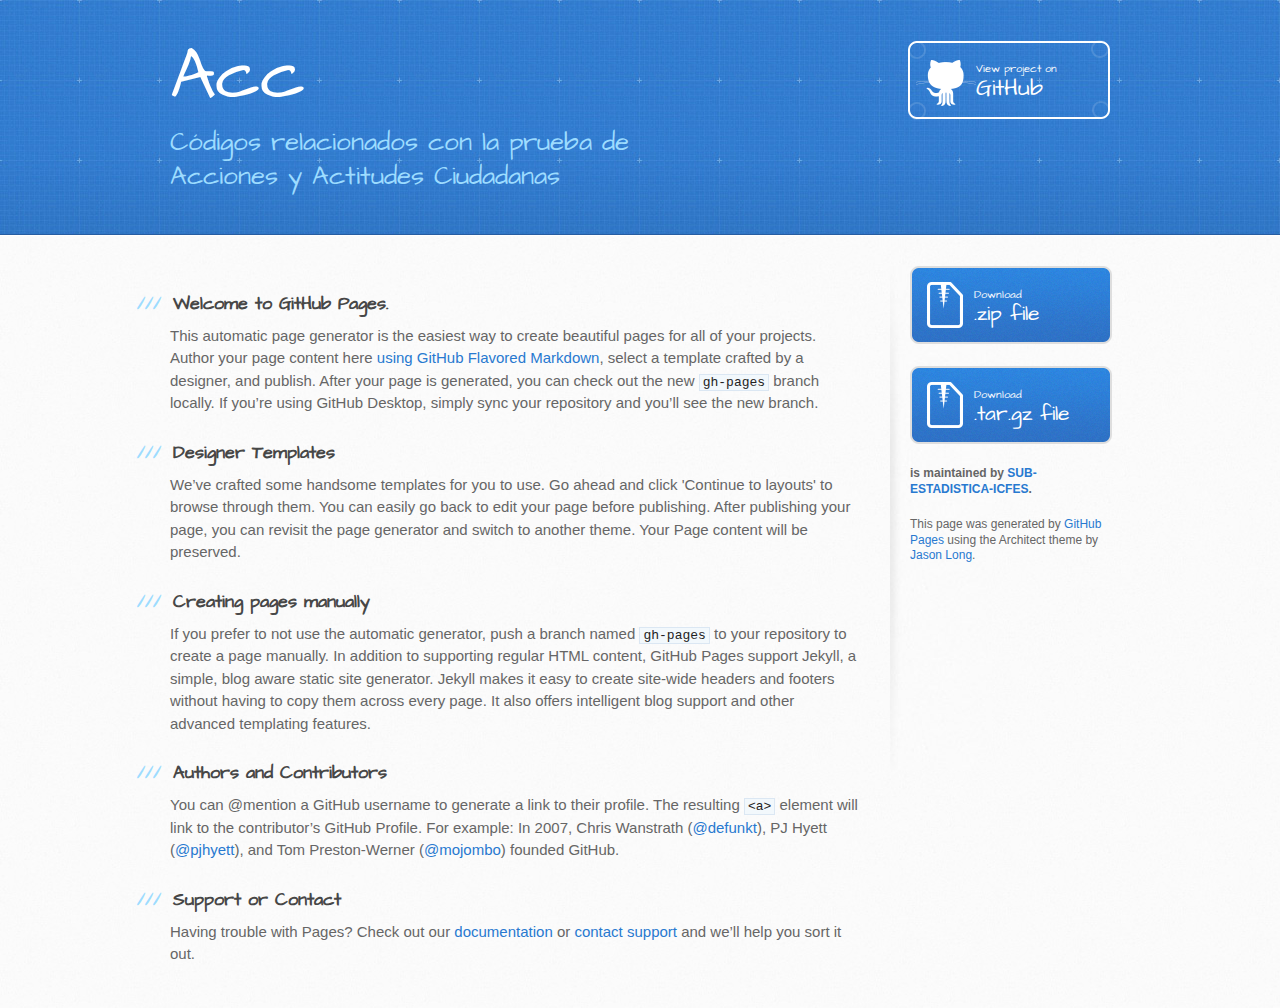
==== index.html @ d06fd6d0 "Create gh-pages branch via GitHub" ====
<!DOCTYPE html>
<html>
  <head>
    <meta charset='utf-8'>
    <meta http-equiv="X-UA-Compatible" content="chrome=1">
    <meta name="viewport" content="width=device-width, initial-scale=1, maximum-scale=1">
    <link href='https://fonts.googleapis.com/css?family=Architects+Daughter' rel='stylesheet' type='text/css'>
    <link rel="stylesheet" type="text/css" href="stylesheets/stylesheet.css" media="screen">
    <link rel="stylesheet" type="text/css" href="stylesheets/github-light.css" media="screen">
    <link rel="stylesheet" type="text/css" href="stylesheets/print.css" media="print">

    <!--[if lt IE 9]>
    <script src="//html5shiv.googlecode.com/svn/trunk/html5.js"></script>
    <![endif]-->

    <title>Acc by SUB-ESTADISTICA-ICFES</title>
  </head>

  <body>
    <header>
      <div class="inner">
        <h1>Acc</h1>
        <h2>Códigos relacionados con la prueba de Acciones y Actitudes Ciudadanas</h2>
        <a href="https://github.com/SUB-ESTADISTICA-ICFES/ACC" class="button"><small>View project on</small> GitHub</a>
      </div>
    </header>

    <div id="content-wrapper">
      <div class="inner clearfix">
        <section id="main-content">
          <h3>
<a id="welcome-to-github-pages" class="anchor" href="#welcome-to-github-pages" aria-hidden="true"><span aria-hidden="true" class="octicon octicon-link"></span></a>Welcome to GitHub Pages.</h3>

<p>This automatic page generator is the easiest way to create beautiful pages for all of your projects. Author your page content here <a href="https://guides.github.com/features/mastering-markdown/">using GitHub Flavored Markdown</a>, select a template crafted by a designer, and publish. After your page is generated, you can check out the new <code>gh-pages</code> branch locally. If you’re using GitHub Desktop, simply sync your repository and you’ll see the new branch.</p>

<h3>
<a id="designer-templates" class="anchor" href="#designer-templates" aria-hidden="true"><span aria-hidden="true" class="octicon octicon-link"></span></a>Designer Templates</h3>

<p>We’ve crafted some handsome templates for you to use. Go ahead and click 'Continue to layouts' to browse through them. You can easily go back to edit your page before publishing. After publishing your page, you can revisit the page generator and switch to another theme. Your Page content will be preserved.</p>

<h3>
<a id="creating-pages-manually" class="anchor" href="#creating-pages-manually" aria-hidden="true"><span aria-hidden="true" class="octicon octicon-link"></span></a>Creating pages manually</h3>

<p>If you prefer to not use the automatic generator, push a branch named <code>gh-pages</code> to your repository to create a page manually. In addition to supporting regular HTML content, GitHub Pages support Jekyll, a simple, blog aware static site generator. Jekyll makes it easy to create site-wide headers and footers without having to copy them across every page. It also offers intelligent blog support and other advanced templating features.</p>

<h3>
<a id="authors-and-contributors" class="anchor" href="#authors-and-contributors" aria-hidden="true"><span aria-hidden="true" class="octicon octicon-link"></span></a>Authors and Contributors</h3>

<p>You can @mention a GitHub username to generate a link to their profile. The resulting <code>&lt;a&gt;</code> element will link to the contributor’s GitHub Profile. For example: In 2007, Chris Wanstrath (<a href="https://github.com/defunkt" class="user-mention">@defunkt</a>), PJ Hyett (<a href="https://github.com/pjhyett" class="user-mention">@pjhyett</a>), and Tom Preston-Werner (<a href="https://github.com/mojombo" class="user-mention">@mojombo</a>) founded GitHub.</p>

<h3>
<a id="support-or-contact" class="anchor" href="#support-or-contact" aria-hidden="true"><span aria-hidden="true" class="octicon octicon-link"></span></a>Support or Contact</h3>

<p>Having trouble with Pages? Check out our <a href="https://help.github.com/pages">documentation</a> or <a href="https://github.com/contact">contact support</a> and we’ll help you sort it out.</p>
        </section>

        <aside id="sidebar">
          <a href="https://github.com/SUB-ESTADISTICA-ICFES/ACC/zipball/master" class="button">
            <small>Download</small>
            .zip file
          </a>
          <a href="https://github.com/SUB-ESTADISTICA-ICFES/ACC/tarball/master" class="button">
            <small>Download</small>
            .tar.gz file
          </a>

          <p class="repo-owner"><a href="https://github.com/SUB-ESTADISTICA-ICFES/ACC"></a> is maintained by <a href="https://github.com/SUB-ESTADISTICA-ICFES">SUB-ESTADISTICA-ICFES</a>.</p>

          <p>This page was generated by <a href="https://pages.github.com">GitHub Pages</a> using the Architect theme by <a href="https://twitter.com/jasonlong">Jason Long</a>.</p>
        </aside>
      </div>
    </div>

  
  </body>
</html>
---- stylesheets/stylesheet.css ----
/*! normalize.css v3.0.2 | MIT License | git.io/normalize */

/**
 * 1. Set default font family to sans-serif.
 * 2. Prevent iOS text size adjust after orientation change, without disabling
 *    user zoom.
 */

html {
  font-family: sans-serif; /* 1 */
  -webkit-text-size-adjust: 100%; /* 2 */
  -ms-text-size-adjust: 100%; /* 2 */
}

/**
 * Remove default margin.
 */

body {
  margin: 0;
}

/* HTML5 display definitions
   ========================================================================== */

/**
 * Correct `block` display not defined for any HTML5 element in IE 8/9.
 * Correct `block` display not defined for `details` or `summary` in IE 10/11
 * and Firefox.
 * Correct `block` display not defined for `main` in IE 11.
 */

article,
aside,
details,
figcaption,
figure,
footer,
header,
hgroup,
main,
menu,
nav,
section,
summary {
  display: block;
}

/**
 * 1. Correct `inline-block` display not defined in IE 8/9.
 * 2. Normalize vertical alignment of `progress` in Chrome, Firefox, and Opera.
 */

audio,
canvas,
progress,
video {
  display: inline-block; /* 1 */
  vertical-align: baseline; /* 2 */
}

/**
 * Prevent modern browsers from displaying `audio` without controls.
 * Remove excess height in iOS 5 devices.
 */

audio:not([controls]) {
  display: none;
  height: 0;
}

/**
 * Address `[hidden]` styling not present in IE 8/9/10.
 * Hide the `template` element in IE 8/9/11, Safari, and Firefox < 22.
 */

[hidden],
template {
  display: none;
}

/* Links
   ========================================================================== */

/**
 * Remove the gray background color from active links in IE 10.
 */

a {
  background-color: transparent;
}

/**
 * Improve readability when focused and also mouse hovered in all browsers.
 */

a:active,
a:hover {
  outline: 0;
}

/* Text-level semantics
   ========================================================================== */

/**
 * Address styling not present in IE 8/9/10/11, Safari, and Chrome.
 */

abbr[title] {
  border-bottom: 1px dotted;
}

/**
 * Address style set to `bolder` in Firefox 4+, Safari, and Chrome.
 */

b,
strong {
  font-weight: bold;
}

/**
 * Address styling not present in Safari and Chrome.
 */

dfn {
  font-style: italic;
}

/**
 * Address variable `h1` font-size and margin within `section` and `article`
 * contexts in Firefox 4+, Safari, and Chrome.
 */

h1 {
  margin: 0.67em 0;
  font-size: 2em;
}

/**
 * Address styling not present in IE 8/9.
 */

mark {
  color: #000;
  background: #ff0;
}

/**
 * Address inconsistent and variable font size in all browsers.
 */

small {
  font-size: 80%;
}

/**
 * Prevent `sub` and `sup` affecting `line-height` in all browsers.
 */

sub,
sup {
  position: relative;
  font-size: 75%;
  line-height: 0;
  vertical-align: baseline;
}

sup {
  top: -0.5em;
}

sub {
  bottom: -0.25em;
}

/* Embedded content
   ========================================================================== */

/**
 * Remove border when inside `a` element in IE 8/9/10.
 */

img {
  border: 0;
}

/**
 * Correct overflow not hidden in IE 9/10/11.
 */

svg:not(:root) {
  overflow: hidden;
}

/* Grouping content
   ========================================================================== */

/**
 * Address margin not present in IE 8/9 and Safari.
 */

figure {
  margin: 1em 40px;
}

/**
 * Address differences between Firefox and other browsers.
 */

hr {
  height: 0;
  -moz-box-sizing: content-box;
  box-sizing: content-box;
}

/**
 * Contain overflow in all browsers.
 */

pre {
  overflow: auto;
}

/**
 * Address odd `em`-unit font size rendering in all browsers.
 */

code,
kbd,
pre,
samp {
  font-family: monospace, monospace;
  font-size: 1em;
}

/* Forms
   ========================================================================== */

/**
 * Known limitation: by default, Chrome and Safari on OS X allow very limited
 * styling of `select`, unless a `border` property is set.
 */

/**
 * 1. Correct color not being inherited.
 *    Known issue: affects color of disabled elements.
 * 2. Correct font properties not being inherited.
 * 3. Address margins set differently in Firefox 4+, Safari, and Chrome.
 */

button,
input,
optgroup,
select,
textarea {
  margin: 0; /* 3 */
  font: inherit; /* 2 */
  color: inherit; /* 1 */
}

/**
 * Address `overflow` set to `hidden` in IE 8/9/10/11.
 */

button {
  overflow: visible;
}

/**
 * Address inconsistent `text-transform` inheritance for `button` and `select`.
 * All other form control elements do not inherit `text-transform` values.
 * Correct `button` style inheritance in Firefox, IE 8/9/10/11, and Opera.
 * Correct `select` style inheritance in Firefox.
 */

button,
select {
  text-transform: none;
}

/**
 * 1. Avoid the WebKit bug in Android 4.0.* where (2) destroys native `audio`
 *    and `video` controls.
 * 2. Correct inability to style clickable `input` types in iOS.
 * 3. Improve usability and consistency of cursor style between image-type
 *    `input` and others.
 */

button,
html input[type="button"], /* 1 */
input[type="reset"],
input[type="submit"] {
  -webkit-appearance: button; /* 2 */
  cursor: pointer; /* 3 */
}

/**
 * Re-set default cursor for disabled elements.
 */

button[disabled],
html input[disabled] {
  cursor: default;
}

/**
 * Remove inner padding and border in Firefox 4+.
 */

button::-moz-focus-inner,
input::-moz-focus-inner {
  padding: 0;
  border: 0;
}

/**
 * Address Firefox 4+ setting `line-height` on `input` using `!important` in
 * the UA stylesheet.
 */

input {
  line-height: normal;
}

/**
 * It's recommended that you don't attempt to style these elements.
 * Firefox's implementation doesn't respect box-sizing, padding, or width.
 *
 * 1. Address box sizing set to `content-box` in IE 8/9/10.
 * 2. Remove excess padding in IE 8/9/10.
 */

input[type="checkbox"],
input[type="radio"] {
  box-sizing: border-box; /* 1 */
  padding: 0; /* 2 */
}

/**
 * Fix the cursor style for Chrome's increment/decrement buttons. For certain
 * `font-size` values of the `input`, it causes the cursor style of the
 * decrement button to change from `default` to `text`.
 */

input[type="number"]::-webkit-inner-spin-button,
input[type="number"]::-webkit-outer-spin-button {
  height: auto;
}

/**
 * 1. Address `appearance` set to `searchfield` in Safari and Chrome.
 * 2. Address `box-sizing` set to `border-box` in Safari and Chrome
 *    (include `-moz` to future-proof).
 */

input[type="search"] {
  -webkit-box-sizing: content-box; /* 2 */
  -moz-box-sizing: content-box;
  box-sizing: content-box;
  -webkit-appearance: textfield; /* 1 */
}

/**
 * Remove inner padding and search cancel button in Safari and Chrome on OS X.
 * Safari (but not Chrome) clips the cancel button when the search input has
 * padding (and `textfield` appearance).
 */

input[type="search"]::-webkit-search-cancel-button,
input[type="search"]::-webkit-search-decoration {
  -webkit-appearance: none;
}

/**
 * Define consistent border, margin, and padding.
 */

fieldset {
  padding: 0.35em 0.625em 0.75em;
  margin: 0 2px;
  border: 1px solid #c0c0c0;
}

/**
 * 1. Correct `color` not being inherited in IE 8/9/10/11.
 * 2. Remove padding so people aren't caught out if they zero out fieldsets.
 */

legend {
  padding: 0; /* 2 */
  border: 0; /* 1 */
}

/**
 * Remove default vertical scrollbar in IE 8/9/10/11.
 */

textarea {
  overflow: auto;
}

/**
 * Don't inherit the `font-weight` (applied by a rule above).
 * NOTE: the default cannot safely be changed in Chrome and Safari on OS X.
 */

optgroup {
  font-weight: bold;
}

/* Tables
   ========================================================================== */

/**
 * Remove most spacing between table cells.
 */

table {
  border-spacing: 0;
  border-collapse: collapse;
}

td,
th {
  padding: 0;
}

/* LAYOUT STYLES */
body {
  font-family: 'Helvetica Neue', Helvetica, Arial, serif;
  font-size: 15px;
  font-weight: 400;
  line-height: 1.5;
  color: #666;
  background: #fafafa url(../images/body-bg.jpg) 0 0 repeat;
}

p {
  margin-top: 0;
}

a {
  color: #2879d0;
}
a:hover {
  color: #2268b2;
}

header {
  padding-top: 40px;
  padding-bottom: 40px;
  font-family: 'Architects Daughter', 'Helvetica Neue', Helvetica, Arial, serif;
  background: #2e7bcf url(../images/header-bg.jpg) 0 0 repeat-x;
  border-bottom: solid 1px #275da1;
}

header h1 {
  width: 540px;
  margin-top: 0;
  margin-bottom: 0.2em;
  font-size: 72px;
  font-weight: normal;
  line-height: 1;
  color: #fff;
  letter-spacing: -1px;
}

header h2 {
  width: 540px;
  margin-top: 0;
  margin-bottom: 0;
  font-size: 26px;
  font-weight: normal;
  line-height: 1.3;
  color: #9ddcff;
  letter-spacing: 0;
}

.inner {
  position: relative;
  width: 940px;
  margin: 0 auto;
}

#content-wrapper {
  padding-top: 30px;
  border-top: solid 1px #fff;
}

#main-content {
  float: left;
  width: 690px;
}

#main-content img {
  max-width: 100%;
}

aside#sidebar {
  float: right;
  width: 200px;
  min-height: 504px;
  padding-left: 20px;
  font-size: 12px;
  line-height: 1.3;
  background: transparent url(../images/sidebar-bg.jpg) 0 0 no-repeat;
}

aside#sidebar p.repo-owner,
aside#sidebar p.repo-owner a {
  font-weight: bold;
}

#downloads {
  margin-bottom: 40px;
}

a.button {
  width: 134px;
  height: 58px;
  padding-top: 22px;
  padding-left: 68px;
  font-family: 'Architects Daughter', 'Helvetica Neue', Helvetica, Arial, serif;
  font-size: 23px;
  line-height: 1.2;
  color: #fff;
}
a.button small {
  display: block;
  font-size: 11px;
}
header a.button {
  position: absolute;
  top: 0;
  right: 0;
  background: transparent url(../images/github-button.png) 0 0 no-repeat;
}
aside a.button {
  display: block;
  width: 138px;
  padding-left: 64px;
  margin-bottom: 20px;
  font-size: 21px;
  background: transparent url(../images/download-button.png) 0 0 no-repeat;
}

code, pre {
  margin-bottom: 30px;
  font-family: Monaco, "Bitstream Vera Sans Mono", "Lucida Console", Terminal, monospace;
  font-size: 13px;
  color: #222;
}

code {
  padding: 0 3px;
  background-color: #f2f8fc;
  border: solid 1px #dbe7f3;
}

pre {
  padding: 20px;
  overflow: auto;
  text-shadow: none;
  background: #fff;
  border: solid 1px #f2f2f2;
}
pre code {
  padding: 0;
  color: #2879d0;
  background-color: #fff;
  border: none;
}

ul, ol, dl {
  margin-bottom: 20px;
}


/* COMMON STYLES */

hr {
  height: 0;
  margin-top: 1em;
  margin-bottom: 1em;
  border: 0;
  border-top: solid 1px #ddd;
}

table {
  width: 100%;
  border: 1px solid #ebebeb;
}

th {
  font-weight: 500;
}

td {
  font-weight: 300;
  text-align: center;
  border: 1px solid #ebebeb;
}

form {
  padding: 20px;
  background: #f2f2f2;

}


/* GENERAL ELEMENT TYPE STYLES */

#main-content h1 {
  margin-top: 0;
  margin-bottom: 0;
  font-family: 'Architects Daughter', 'Helvetica Neue', Helvetica, Arial, serif;
  font-size: 2.8em;
  font-weight: normal;
  color: #474747;
  text-indent: 6px;
  letter-spacing: -1px;
}

#main-content h1:before {
  padding-right: 0.3em;
  margin-left: -0.9em;
  color: #9ddcff;
  content: "/";
}

#main-content h2 {
  margin-bottom: 8px;
  font-family: 'Architects Daughter', 'Helvetica Neue', Helvetica, Arial, serif;
  font-size: 22px;
  font-weight: bold;
  color: #474747;
  text-indent: 4px;
}
#main-content h2:before {
  padding-right: 0.3em;
  margin-left: -1.5em;
  content: "//";
  color: #9ddcff;
}

#main-content h3 {
  margin-top: 24px;
  margin-bottom: 8px;
  font-family: 'Architects Daughter', 'Helvetica Neue', Helvetica, Arial, serif;
  font-size: 18px;
  font-weight: bold;
  color: #474747;
  text-indent: 3px;
}

#main-content h3:before {
  padding-right: 0.3em;
  margin-left: -2em;
  content: "///";
  color: #9ddcff;
}

#main-content h4 {
  margin-bottom: 8px;
  font-family: 'Architects Daughter', 'Helvetica Neue', Helvetica, Arial, serif;
  font-size: 15px;
  font-weight: bold;
  color: #474747;
  text-indent: 3px;
}

h4:before {
  padding-right: 0.3em;
  margin-left: -2.8em;
  content: "////";
  color: #9ddcff;
}

#main-content h5 {
  margin-bottom: 8px;
  font-family: 'Architects Daughter', 'Helvetica Neue', Helvetica, Arial, serif;
  font-size: 14px;
  color: #474747;
  text-indent: 3px;
}
h5:before {
  padding-right: 0.3em;
  margin-left: -3.2em;
  content: "/////";
  color: #9ddcff;
}

#main-content h6 {
  margin-bottom: 8px;
  font-family: 'Architects Daughter', 'Helvetica Neue', Helvetica, Arial, serif;
  font-size: .8em;
  color: #474747;
  text-indent: 3px;
}
h6:before {
  padding-right: 0.3em;
  margin-left: -3.7em;
  content: "//////";
  color: #9ddcff;
}

p {
  margin-bottom: 20px;
}

a {
  text-decoration: none;
}

p a {
  font-weight: 400;
}

blockquote {
  padding: 0 0 0 30px;
  margin-bottom: 20px;
  font-size: 1.6em;
  border-left: 10px solid #e9e9e9;
}

ul {
  list-style-position: inside;
  list-style: disc;
  padding-left: 20px;
}

ol {
  list-style-position: inside;
  list-style: decimal;
  padding-left: 3px;
}

dl dd {
  font-style: italic;
  font-weight: 100;
}

footer {
  padding-top: 20px;
  padding-bottom: 30px;
  margin-top: 40px;
  font-size: 13px;
  color: #aaa;
  background: transparent url('../images/hr.png') 0 0 no-repeat;
}

footer a {
  color: #666;
}
footer a:hover {
  color: #444;
}

/* MISC */
.clearfix:after {
  display: block;
  height: 0;
  clear: both;
  visibility: hidden;
  content: '.';
}

.clearfix {display: inline-block;}
* html .clearfix {height: 1%;}
.clearfix {display: block;}

/* #Media Queries
================================================== */

/* Smaller than standard 960 (devices and browsers) */
@media only screen and (max-width: 959px) { }

/* Tablet Portrait size to standard 960 (devices and browsers) */
@media only screen and (min-width: 768px) and (max-width: 959px) {
  .inner {
    width: 740px;
  }
  header h1, header h2 {
    width: 340px;
  }
  header h1 {
    font-size: 60px;
  }
  header h2 {
    font-size: 30px;
  }
  #main-content {
    width: 490px;
  }
  #main-content h1:before,
  #main-content h2:before,
  #main-content h3:before,
  #main-content h4:before,
  #main-content h5:before,
  #main-content h6:before {
    padding-right: 0;
    margin-left: 0;
    content: none;
  }
}

/* All Mobile Sizes (devices and browser) */
@media only screen and (max-width: 767px) {
  .inner {
    width: 93%;
  }
  header {
    padding: 20px 0;
  }
  header .inner {
    position: relative;
  }
  header h1, header h2 {
    width: 100%;
  }
  header h1 {
    font-size: 48px;
  }
  header h2 {
    font-size: 24px;
  }
  header a.button {
    position: relative;
    display: inline-block;
    width: auto;
    height: auto;
    padding: 5px 10px;
    margin-top: 15px;
    font-size: 13px;
    line-height: 1;
    color: #2879d0;
    text-align: center;
    background-color: #9ddcff;
    background-image: none;
    border-radius: 5px;
    -moz-border-radius: 5px;
    -webkit-border-radius: 5px;
  }
  header a.button small {
    display: inline;
    font-size: 13px;
  }
  #main-content,
  aside#sidebar {
    float: none;
    width: 100% ! important;
  }
  aside#sidebar {
    min-height: 0;
    padding: 20px 0;
    margin-top: 20px;
    background-image: none;
    border-top: solid 1px #ddd;
  }
  aside#sidebar a.button {
    display: none;
  }
  #main-content h1:before,
  #main-content h2:before,
  #main-content h3:before,
  #main-content h4:before,
  #main-content h5:before,
  #main-content h6:before {
    padding-right: 0;
    margin-left: 0;
    content: none;
  }
}

/* Mobile Landscape Size to Tablet Portrait (devices and browsers) */
@media only screen and (min-width: 480px) and (max-width: 767px) { }

/* Mobile Portrait Size to Mobile Landscape Size (devices and browsers) */
@media only screen and (max-width: 479px) { }
---- stylesheets/github-light.css ----
/*
The MIT License (MIT)

Copyright (c) 2016 GitHub, Inc.

Permission is hereby granted, free of charge, to any person obtaining a copy
of this software and associated documentation files (the "Software"), to deal
in the Software without restriction, including without limitation the rights
to use, copy, modify, merge, publish, distribute, sublicense, and/or sell
copies of the Software, and to permit persons to whom the Software is
furnished to do so, subject to the following conditions:

The above copyright notice and this permission notice shall be included in all
copies or substantial portions of the Software.

THE SOFTWARE IS PROVIDED "AS IS", WITHOUT WARRANTY OF ANY KIND, EXPRESS OR
IMPLIED, INCLUDING BUT NOT LIMITED TO THE WARRANTIES OF MERCHANTABILITY,
FITNESS FOR A PARTICULAR PURPOSE AND NONINFRINGEMENT. IN NO EVENT SHALL THE
AUTHORS OR COPYRIGHT HOLDERS BE LIABLE FOR ANY CLAIM, DAMAGES OR OTHER
LIABILITY, WHETHER IN AN ACTION OF CONTRACT, TORT OR OTHERWISE, ARISING FROM,
OUT OF OR IN CONNECTION WITH THE SOFTWARE OR THE USE OR OTHER DEALINGS IN THE
SOFTWARE.

*/

.pl-c /* comment */ {
  color: #969896;
}

.pl-c1 /* constant, variable.other.constant, support, meta.property-name, support.constant, support.variable, meta.module-reference, markup.raw, meta.diff.header */,
.pl-s .pl-v /* string variable */ {
  color: #0086b3;
}

.pl-e /* entity */,
.pl-en /* entity.name */ {
  color: #795da3;
}

.pl-smi /* variable.parameter.function, storage.modifier.package, storage.modifier.import, storage.type.java, variable.other */,
.pl-s .pl-s1 /* string source */ {
  color: #333;
}

.pl-ent /* entity.name.tag */ {
  color: #63a35c;
}

.pl-k /* keyword, storage, storage.type */ {
  color: #a71d5d;
}

.pl-s /* string */,
.pl-pds /* punctuation.definition.string, string.regexp.character-class */,
.pl-s .pl-pse .pl-s1 /* string punctuation.section.embedded source */,
.pl-sr /* string.regexp */,
.pl-sr .pl-cce /* string.regexp constant.character.escape */,
.pl-sr .pl-sre /* string.regexp source.ruby.embedded */,
.pl-sr .pl-sra /* string.regexp string.regexp.arbitrary-repitition */ {
  color: #183691;
}

.pl-v /* variable */ {
  color: #ed6a43;
}

.pl-id /* invalid.deprecated */ {
  color: #b52a1d;
}

.pl-ii /* invalid.illegal */ {
  color: #f8f8f8;
  background-color: #b52a1d;
}

.pl-sr .pl-cce /* string.regexp constant.character.escape */ {
  font-weight: bold;
  color: #63a35c;
}

.pl-ml /* markup.list */ {
  color: #693a17;
}

.pl-mh /* markup.heading */,
.pl-mh .pl-en /* markup.heading entity.name */,
.pl-ms /* meta.separator */ {
  font-weight: bold;
  color: #1d3e81;
}

.pl-mq /* markup.quote */ {
  color: #008080;
}

.pl-mi /* markup.italic */ {
  font-style: italic;
  color: #333;
}

.pl-mb /* markup.bold */ {
  font-weight: bold;
  color: #333;
}

.pl-md /* markup.deleted, meta.diff.header.from-file */ {
  color: #bd2c00;
  background-color: #ffecec;
}

.pl-mi1 /* markup.inserted, meta.diff.header.to-file */ {
  color: #55a532;
  background-color: #eaffea;
}

.pl-mdr /* meta.diff.range */ {
  font-weight: bold;
  color: #795da3;
}

.pl-mo /* meta.output */ {
  color: #1d3e81;
}
---- stylesheets/print.css ----
html, body, div, span, applet, object, iframe,
h1, h2, h3, h4, h5, h6, p, blockquote, pre,
a, abbr, acronym, address, big, cite, code,
del, dfn, em, img, ins, kbd, q, s, samp,
small, strike, strong, sub, sup, tt, var,
b, u, i, center,
dl, dt, dd, ol, ul, li,
fieldset, form, label, legend,
table, caption, tbody, tfoot, thead, tr, th, td,
article, aside, canvas, details, embed,
figure, figcaption, footer, header, hgroup,
menu, nav, output, ruby, section, summary,
time, mark, audio, video {
  padding: 0;
  margin: 0;
  font: inherit;
  font-size: 100%;
  vertical-align: baseline;
  border: 0;
}
/* HTML5 display-role reset for older browsers */
article, aside, details, figcaption, figure,
footer, header, hgroup, menu, nav, section {
  display: block;
}
body {
  line-height: 1;
}
ol, ul {
  list-style: none;
}
blockquote, q {
  quotes: none;
}
blockquote:before, blockquote:after,
q:before, q:after {
  content: '';
  content: none;
}
table {
  border-spacing: 0;
  border-collapse: collapse;
}
body {
  font-family: 'Helvetica Neue', Helvetica, Arial, serif;
  font-size: 13px;
  line-height: 1.5;
  color: #000;
}

a {
  font-weight: bold;
  color: #d5000d;
}

header {
  padding-top: 35px;
  padding-bottom: 10px;
}

header h1 {
  font-size: 48px;
  font-weight: bold;
  line-height: 1.2;
  color: #303030;
  letter-spacing: -1px;
}

header h2 {
  font-size: 24px;
  font-weight: normal;
  line-height: 1.3;
  color: #aaa;
  letter-spacing: -1px;
}
#downloads {
  display: none;
}
#main_content {
  padding-top: 20px;
}

code, pre {
  margin-bottom: 30px;
  font-family: Monaco, "Bitstream Vera Sans Mono", "Lucida Console", Terminal;
  font-size: 12px;
  color: #222;
}

code {
  padding: 0 3px;
}

pre {
  padding: 20px;
  overflow: auto;
  border: solid 1px #ddd;
}
pre code {
  padding: 0;
}

ul, ol, dl {
  margin-bottom: 20px;
}


/* COMMON STYLES */

table {
  width: 100%;
  border: 1px solid #ebebeb;
}

th {
  font-weight: 500;
}

td {
  font-weight: 300;
  text-align: center;
  border: 1px solid #ebebeb;
}

form {
  padding: 20px;
  background: #f2f2f2;

}


/* GENERAL ELEMENT TYPE STYLES */

h1 {
  font-size: 2.8em;
}

h2 {
  margin-bottom: 8px;
  font-size: 22px;
  font-weight: bold;
  color: #303030;
}

h3 {
  margin-bottom: 8px;
  font-size: 18px;
  font-weight: bold;
  color: #d5000d;
}

h4 {
  font-size: 16px;
  font-weight: bold;
  color: #303030;
}

h5 {
  font-size: 1em;
  color: #303030;
}

h6 {
  font-size: .8em;
  color: #303030;
}

p {
  margin-bottom: 20px;
  font-weight: 300;
}

a {
  text-decoration: none;
}

p a {
  font-weight: 400;
}

blockquote {
  padding: 0 0 0 30px;
  margin-bottom: 20px;
  font-size: 1.6em;
  border-left: 10px solid #e9e9e9;
}

ul li {
  padding-left: 20px;
  list-style-position: inside;
  list-style: disc;
}

ol li {
  padding-left: 3px;
  list-style-position: inside;
  list-style: decimal;
}

dl dd {
  font-style: italic;
  font-weight: 100;
}

footer {
  padding-top: 20px;
  padding-bottom: 30px;
  margin-top: 40px;
  font-size: 13px;
  color: #aaa;
}

footer a {
  color: #666;
}

/* MISC */
.clearfix:after {
  display: block;
  height: 0;
  clear: both;
  visibility: hidden;
  content: '.';
}

.clearfix {display: inline-block;}
* html .clearfix {height: 1%;}
.clearfix {display: block;}
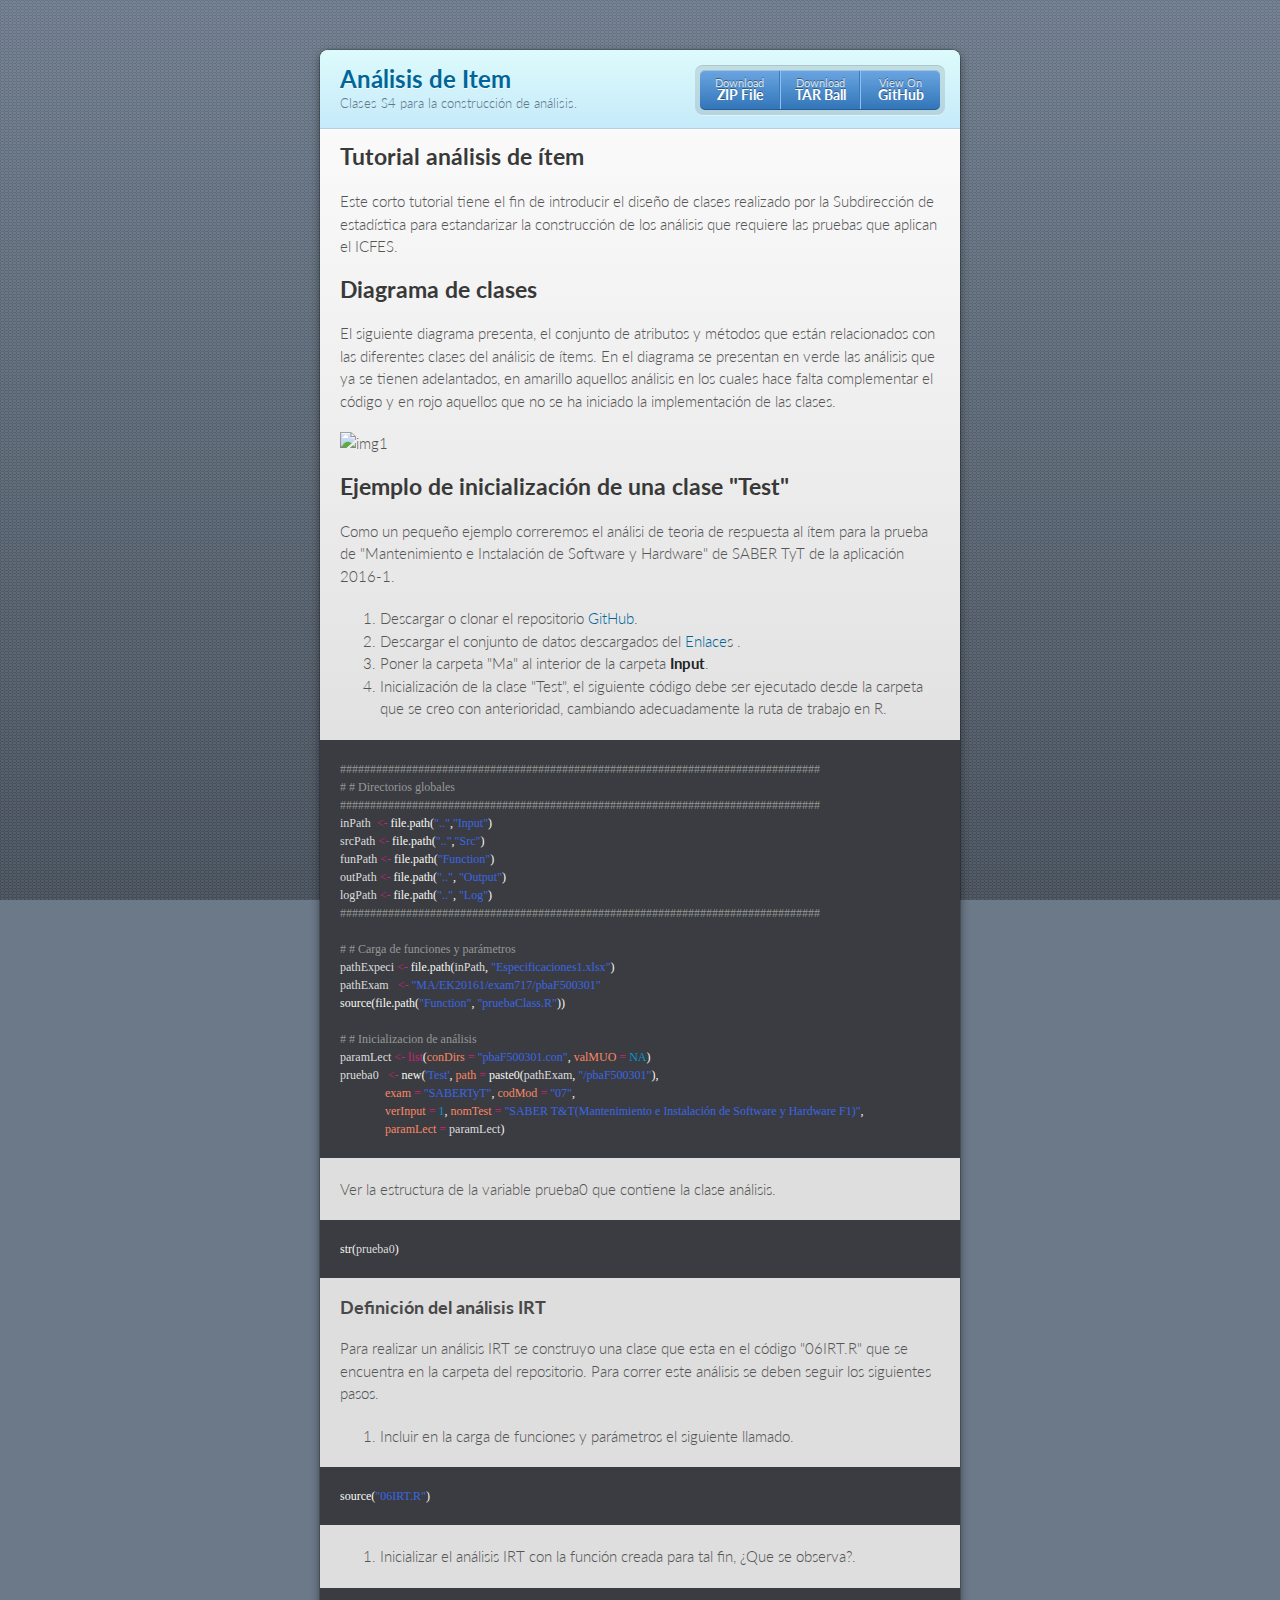
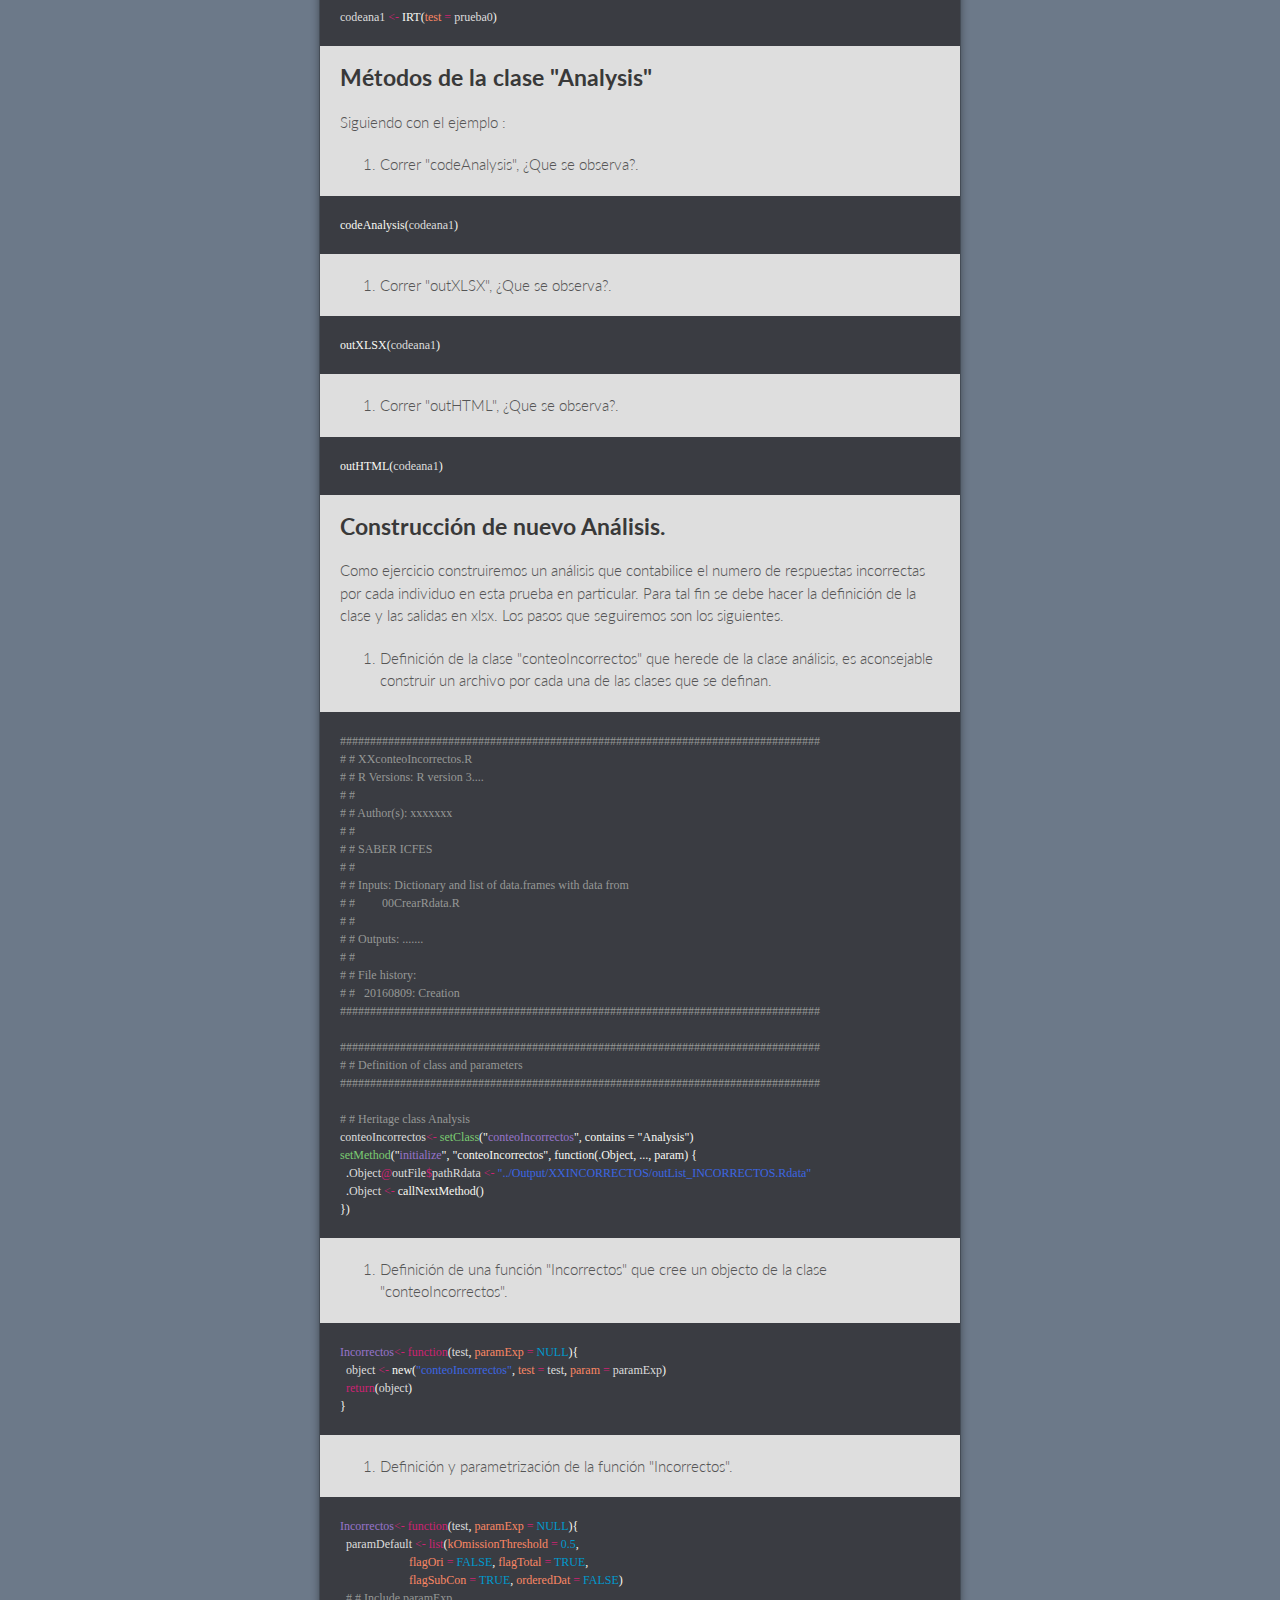
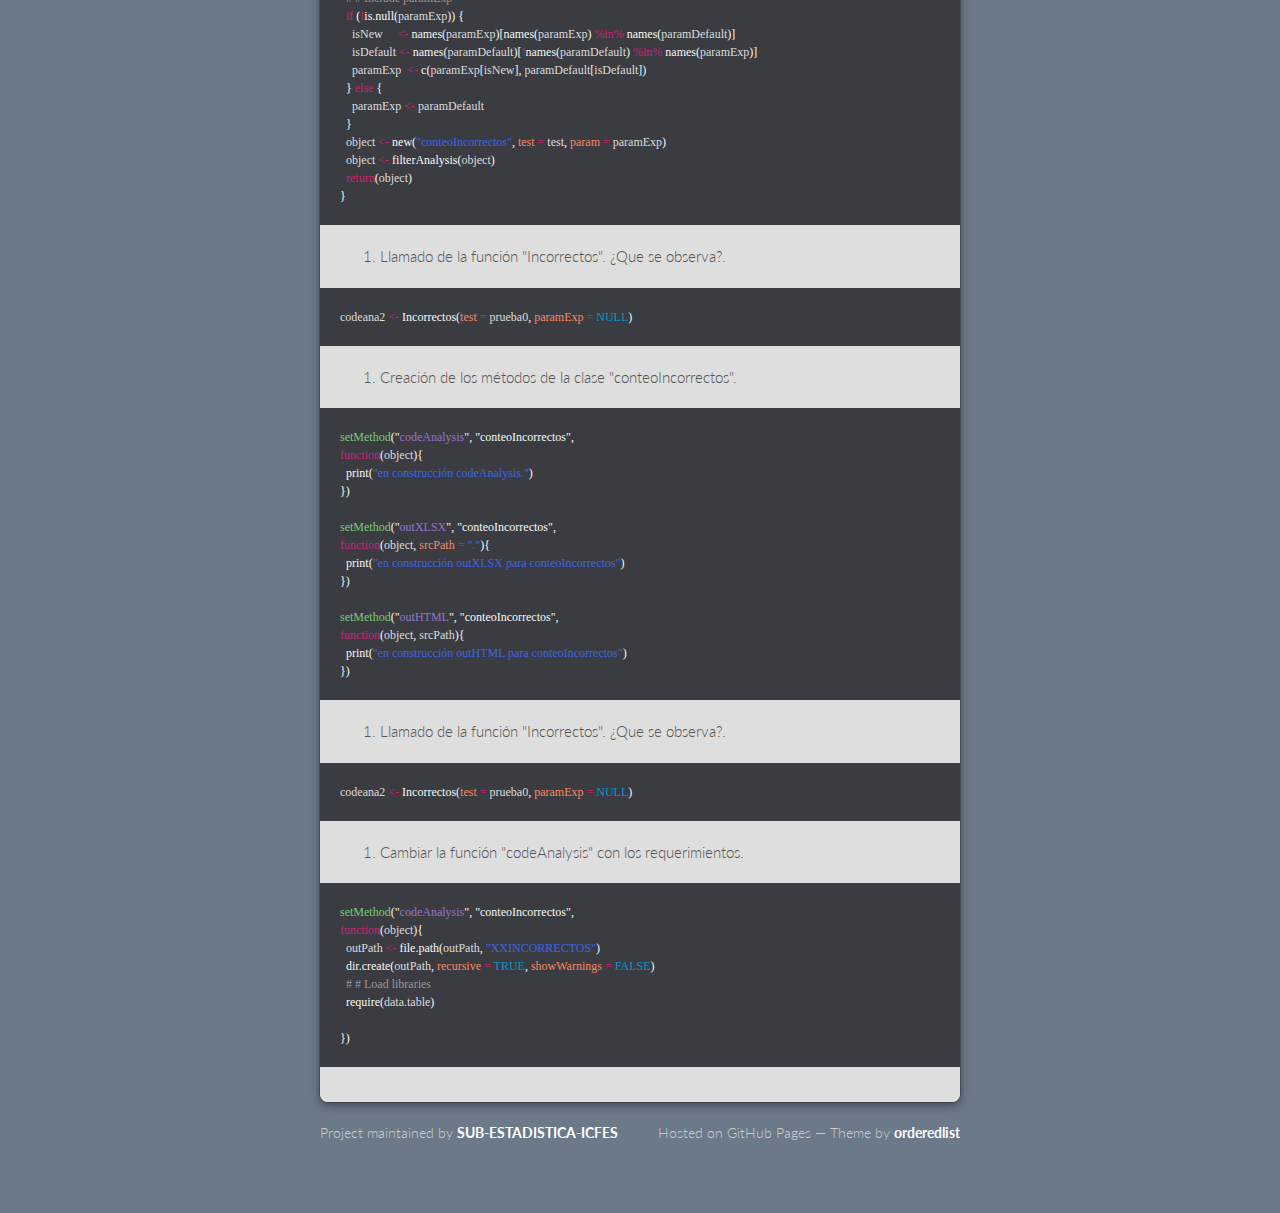
==== commit 226d6e31: "Create gh-pages branch via GitHub" ====
--- a/index.html
+++ b/index.html
@@ -1,76 +1,239 @@
-<!DOCTYPE html>
+<!doctype html>
 <html>
   <head>
-    <meta charset='utf-8'>
+    <meta charset="utf-8">
     <meta http-equiv="X-UA-Compatible" content="chrome=1">
-    <meta name="viewport" content="width=device-width, initial-scale=1, maximum-scale=1">
-    <link href='https://fonts.googleapis.com/css?family=Architects+Daughter' rel='stylesheet' type='text/css'>
-    <link rel="stylesheet" type="text/css" href="stylesheets/stylesheet.css" media="screen">
-    <link rel="stylesheet" type="text/css" href="stylesheets/github-light.css" media="screen">
-    <link rel="stylesheet" type="text/css" href="stylesheets/print.css" media="print">
+    <title>Análisis de Item by SUB-ESTADISTICA-ICFES</title>
+
+    <link rel="stylesheet" href="stylesheets/styles.css">
+    <link rel="stylesheet" href="stylesheets/github-dark.css">
+    <script src="javascripts/scale.fix.js"></script>
+    <meta name="viewport" content="width=device-width, initial-scale=1, user-scalable=no">
 
     <!--[if lt IE 9]>
     <script src="//html5shiv.googlecode.com/svn/trunk/html5.js"></script>
     <![endif]-->
-
-    <title>Acc by SUB-ESTADISTICA-ICFES</title>
   </head>
-
   <body>
-    <header>
-      <div class="inner">
-        <h1>Acc</h1>
-        <h2>Códigos relacionados con la prueba de Acciones y Actitudes Ciudadanas</h2>
-        <a href="https://github.com/SUB-ESTADISTICA-ICFES/ACC" class="button"><small>View project on</small> GitHub</a>
-      </div>
-    </header>
-
-    <div id="content-wrapper">
-      <div class="inner clearfix">
-        <section id="main-content">
-          <h3>
-<a id="welcome-to-github-pages" class="anchor" href="#welcome-to-github-pages" aria-hidden="true"><span aria-hidden="true" class="octicon octicon-link"></span></a>Welcome to GitHub Pages.</h3>
-
-<p>This automatic page generator is the easiest way to create beautiful pages for all of your projects. Author your page content here <a href="https://guides.github.com/features/mastering-markdown/">using GitHub Flavored Markdown</a>, select a template crafted by a designer, and publish. After your page is generated, you can check out the new <code>gh-pages</code> branch locally. If you’re using GitHub Desktop, simply sync your repository and you’ll see the new branch.</p>
+    <div class="wrapper">
+      <header>
+        <h1>Análisis de Item</h1>
+        <p>Clases S4 para la construcción de análisis.</p>
+        <p class="view"><a href="https://github.com/SUB-ESTADISTICA-ICFES/ACC">View the Project on GitHub <small>SUB-ESTADISTICA-ICFES/ACC</small></a></p>
+        <ul>
+          <li><a href="https://github.com/SUB-ESTADISTICA-ICFES/ACC/zipball/master">Download <strong>ZIP File</strong></a></li>
+          <li><a href="https://github.com/SUB-ESTADISTICA-ICFES/ACC/tarball/master">Download <strong>TAR Ball</strong></a></li>
+          <li><a href="https://github.com/SUB-ESTADISTICA-ICFES/ACC">View On <strong>GitHub</strong></a></li>
+        </ul>
+      </header>
+      <section>
+        <h2>
+<a id="tutorial-análisis-de-ítem" class="anchor" href="#tutorial-an%C3%A1lisis-de-%C3%ADtem" aria-hidden="true"><span aria-hidden="true" class="octicon octicon-link"></span></a>Tutorial análisis de ítem</h2>
+
+<p>Este corto tutorial tiene el fin de introducir el diseño de clases realizado por la Subdirección de estadística para estandarizar la construcción de los análisis que requiere las pruebas que aplican el ICFES.</p>
+
+<h2>
+<a id="diagrama-de-clases" class="anchor" href="#diagrama-de-clases" aria-hidden="true"><span aria-hidden="true" class="octicon octicon-link"></span></a>Diagrama de clases</h2>
+
+<p>El siguiente diagrama presenta, el conjunto de atributos y métodos que están relacionados con las diferentes clases del análisis de ítems. En el diagrama se presentan en verde las análisis que ya se tienen adelantados, en amarillo aquellos análisis en los cuales hace falta complementar el código y en rojo aquellos que no se ha iniciado la implementación de las clases.</p>
+
+<p><img src="https://raw.githubusercontent.com/SUB-ESTADISTICA-ICFES/ACC/master/mapa_clases.png" alt="img1"></p>
+
+<h2>
+<a id="ejemplo-de-inicialización-de-una-clase-test" class="anchor" href="#ejemplo-de-inicializaci%C3%B3n-de-una-clase-test" aria-hidden="true"><span aria-hidden="true" class="octicon octicon-link"></span></a>Ejemplo de inicialización de una clase "Test"</h2>
+
+<p>Como un pequeño ejemplo correremos el análisi de teoria de respuesta al ítem para la prueba de "Mantenimiento e Instalación de Software y Hardware" de SABER TyT de la aplicación 2016-1.</p>
+
+<ol>
+<li>Descargar o clonar el repositorio <a href="https://github.com/SUB-ESTADISTICA-ICFES/ACC/tree/new_Prueba_Class">GitHub</a>.</li>
+<li>Descargar el conjunto de datos descargados del <a href="https://drive.google.com/open?id=0B9JWP21TLaLQbTFoTW9BZ3ZpRm8">Enlace</a>s .</li>
+<li>Poner la carpeta "Ma" al interior de la carpeta <strong>Input</strong>.</li>
+<li>Inicialización de la clase "Test", el siguiente código debe ser ejecutado desde la carpeta que se creo con anterioridad, cambiando adecuadamente la ruta de trabajo en R. </li>
+</ol>
+
+<div class="highlight highlight-source-r"><pre><span class="pl-c">################################################################################</span>
+<span class="pl-c"># # Directorios globales</span>
+<span class="pl-c">################################################################################</span>
+<span class="pl-smi">inPath</span>  <span class="pl-k">&lt;-</span> file.path(<span class="pl-s"><span class="pl-pds">"</span>..<span class="pl-pds">"</span></span>,<span class="pl-s"><span class="pl-pds">"</span>Input<span class="pl-pds">"</span></span>)
+<span class="pl-smi">srcPath</span> <span class="pl-k">&lt;-</span> file.path(<span class="pl-s"><span class="pl-pds">"</span>..<span class="pl-pds">"</span></span>,<span class="pl-s"><span class="pl-pds">"</span>Src<span class="pl-pds">"</span></span>)
+<span class="pl-smi">funPath</span> <span class="pl-k">&lt;-</span> file.path(<span class="pl-s"><span class="pl-pds">"</span>Function<span class="pl-pds">"</span></span>)
+<span class="pl-smi">outPath</span> <span class="pl-k">&lt;-</span> file.path(<span class="pl-s"><span class="pl-pds">"</span>..<span class="pl-pds">"</span></span>, <span class="pl-s"><span class="pl-pds">"</span>Output<span class="pl-pds">"</span></span>)
+<span class="pl-smi">logPath</span> <span class="pl-k">&lt;-</span> file.path(<span class="pl-s"><span class="pl-pds">"</span>..<span class="pl-pds">"</span></span>, <span class="pl-s"><span class="pl-pds">"</span>Log<span class="pl-pds">"</span></span>)
+<span class="pl-c">################################################################################</span>
+
+<span class="pl-c"># # Carga de funciones y parámetros</span>
+<span class="pl-smi">pathExpeci</span> <span class="pl-k">&lt;-</span> file.path(<span class="pl-smi">inPath</span>, <span class="pl-s"><span class="pl-pds">"</span>Especificaciones1.xlsx<span class="pl-pds">"</span></span>)
+<span class="pl-smi">pathExam</span>   <span class="pl-k">&lt;-</span> <span class="pl-s"><span class="pl-pds">"</span>MA/EK20161/exam717/pbaF500301<span class="pl-pds">"</span></span>
+source(file.path(<span class="pl-s"><span class="pl-pds">"</span>Function<span class="pl-pds">"</span></span>, <span class="pl-s"><span class="pl-pds">"</span>pruebaClass.R<span class="pl-pds">"</span></span>))
+
+<span class="pl-c"># # Inicializacion de análisis</span>
+<span class="pl-smi">paramLect</span> <span class="pl-k">&lt;-</span> <span class="pl-k">list</span>(<span class="pl-v">conDirs</span> <span class="pl-k">=</span> <span class="pl-s"><span class="pl-pds">"</span>pbaF500301.con<span class="pl-pds">"</span></span>, <span class="pl-v">valMUO</span> <span class="pl-k">=</span> <span class="pl-c1">NA</span>)
+<span class="pl-smi">prueba0</span>   <span class="pl-k">&lt;-</span> new(<span class="pl-s"><span class="pl-pds">'</span>Test<span class="pl-pds">'</span></span>, <span class="pl-v">path</span> <span class="pl-k">=</span> paste0(<span class="pl-smi">pathExam</span>, <span class="pl-s"><span class="pl-pds">"</span>/pbaF500301<span class="pl-pds">"</span></span>), 
+               <span class="pl-v">exam</span> <span class="pl-k">=</span> <span class="pl-s"><span class="pl-pds">"</span>SABERTyT<span class="pl-pds">"</span></span>, <span class="pl-v">codMod</span> <span class="pl-k">=</span> <span class="pl-s"><span class="pl-pds">"</span>07<span class="pl-pds">"</span></span>,
+               <span class="pl-v">verInput</span> <span class="pl-k">=</span> <span class="pl-c1">1</span>, <span class="pl-v">nomTest</span> <span class="pl-k">=</span> <span class="pl-s"><span class="pl-pds">"</span>SABER T&amp;T(Mantenimiento e Instalación de Software y Hardware F1)<span class="pl-pds">"</span></span>, 
+               <span class="pl-v">paramLect</span> <span class="pl-k">=</span> <span class="pl-smi">paramLect</span>) </pre></div>
+
+<p>Ver la estructura de la variable prueba0 que contiene la clase análisis.</p>
+
+<div class="highlight highlight-source-r"><pre>str(<span class="pl-smi">prueba0</span>)</pre></div>
 
 <h3>
-<a id="designer-templates" class="anchor" href="#designer-templates" aria-hidden="true"><span aria-hidden="true" class="octicon octicon-link"></span></a>Designer Templates</h3>
-
-<p>We’ve crafted some handsome templates for you to use. Go ahead and click 'Continue to layouts' to browse through them. You can easily go back to edit your page before publishing. After publishing your page, you can revisit the page generator and switch to another theme. Your Page content will be preserved.</p>
-
-<h3>
-<a id="creating-pages-manually" class="anchor" href="#creating-pages-manually" aria-hidden="true"><span aria-hidden="true" class="octicon octicon-link"></span></a>Creating pages manually</h3>
-
-<p>If you prefer to not use the automatic generator, push a branch named <code>gh-pages</code> to your repository to create a page manually. In addition to supporting regular HTML content, GitHub Pages support Jekyll, a simple, blog aware static site generator. Jekyll makes it easy to create site-wide headers and footers without having to copy them across every page. It also offers intelligent blog support and other advanced templating features.</p>
-
-<h3>
-<a id="authors-and-contributors" class="anchor" href="#authors-and-contributors" aria-hidden="true"><span aria-hidden="true" class="octicon octicon-link"></span></a>Authors and Contributors</h3>
-
-<p>You can @mention a GitHub username to generate a link to their profile. The resulting <code>&lt;a&gt;</code> element will link to the contributor’s GitHub Profile. For example: In 2007, Chris Wanstrath (<a href="https://github.com/defunkt" class="user-mention">@defunkt</a>), PJ Hyett (<a href="https://github.com/pjhyett" class="user-mention">@pjhyett</a>), and Tom Preston-Werner (<a href="https://github.com/mojombo" class="user-mention">@mojombo</a>) founded GitHub.</p>
-
-<h3>
-<a id="support-or-contact" class="anchor" href="#support-or-contact" aria-hidden="true"><span aria-hidden="true" class="octicon octicon-link"></span></a>Support or Contact</h3>
-
-<p>Having trouble with Pages? Check out our <a href="https://help.github.com/pages">documentation</a> or <a href="https://github.com/contact">contact support</a> and we’ll help you sort it out.</p>
-        </section>
-
-        <aside id="sidebar">
-          <a href="https://github.com/SUB-ESTADISTICA-ICFES/ACC/zipball/master" class="button">
-            <small>Download</small>
-            .zip file
-          </a>
-          <a href="https://github.com/SUB-ESTADISTICA-ICFES/ACC/tarball/master" class="button">
-            <small>Download</small>
-            .tar.gz file
-          </a>
-
-          <p class="repo-owner"><a href="https://github.com/SUB-ESTADISTICA-ICFES/ACC"></a> is maintained by <a href="https://github.com/SUB-ESTADISTICA-ICFES">SUB-ESTADISTICA-ICFES</a>.</p>
-
-          <p>This page was generated by <a href="https://pages.github.com">GitHub Pages</a> using the Architect theme by <a href="https://twitter.com/jasonlong">Jason Long</a>.</p>
-        </aside>
-      </div>
+<a id="definición-del-análisis-irt" class="anchor" href="#definici%C3%B3n-del-an%C3%A1lisis-irt" aria-hidden="true"><span aria-hidden="true" class="octicon octicon-link"></span></a>Definición del análisis IRT</h3>
+
+<p>Para realizar un análisis IRT se construyo una clase que esta en el código "06IRT.R" que se encuentra en la carpeta del repositorio. Para correr este análisis se deben seguir los siguientes pasos.</p>
+
+<ol>
+<li>Incluir en la carga de funciones y parámetros el siguiente llamado.</li>
+</ol>
+
+<div class="highlight highlight-source-r"><pre>source(<span class="pl-s"><span class="pl-pds">"</span>06IRT.R<span class="pl-pds">"</span></span>)</pre></div>
+
+<ol>
+<li>Inicializar el análisis IRT con la función creada para tal fin, ¿Que se observa?.</li>
+</ol>
+
+<div class="highlight highlight-source-r"><pre><span class="pl-smi">codeana1</span> <span class="pl-k">&lt;-</span> IRT(<span class="pl-v">test</span> <span class="pl-k">=</span> <span class="pl-smi">prueba0</span>)</pre></div>
+
+<h2>
+<a id="métodos-de-la-clase-analysis" class="anchor" href="#m%C3%A9todos-de-la-clase-analysis" aria-hidden="true"><span aria-hidden="true" class="octicon octicon-link"></span></a>Métodos de la clase "Analysis"</h2>
+
+<p>Siguiendo con el ejemplo :</p>
+
+<ol>
+<li>Correr "codeAnalysis", ¿Que se observa?.</li>
+</ol>
+
+<div class="highlight highlight-source-r"><pre>codeAnalysis(<span class="pl-smi">codeana1</span>)</pre></div>
+
+<ol>
+<li>Correr "outXLSX", ¿Que se observa?.</li>
+</ol>
+
+<div class="highlight highlight-source-r"><pre>outXLSX(<span class="pl-smi">codeana1</span>)</pre></div>
+
+<ol>
+<li>Correr "outHTML", ¿Que se observa?.</li>
+</ol>
+
+<div class="highlight highlight-source-r"><pre>outHTML(<span class="pl-smi">codeana1</span>)</pre></div>
+
+<h2>
+<a id="construcción-de-nuevo-análisis" class="anchor" href="#construcci%C3%B3n-de-nuevo-an%C3%A1lisis" aria-hidden="true"><span aria-hidden="true" class="octicon octicon-link"></span></a>Construcción de nuevo Análisis.</h2>
+
+<p>Como ejercicio construiremos un análisis que contabilice el numero de respuestas incorrectas por cada individuo en esta prueba en particular. Para tal fin se debe hacer la definición de la clase y las salidas en xlsx. Los pasos que seguiremos son los siguientes.</p>
+
+<ol>
+<li>Definición de la clase "conteoIncorrectos" que herede de la clase análisis, es aconsejable construir un archivo por cada una de las clases que se definan.</li>
+</ol>
+
+<div class="highlight highlight-source-r"><pre><span class="pl-c">################################################################################</span>
+<span class="pl-c"># # XXconteoIncorrectos.R</span>
+<span class="pl-c"># # R Versions: R version 3....</span>
+<span class="pl-c"># #</span>
+<span class="pl-c"># # Author(s): xxxxxxx</span>
+<span class="pl-c"># #</span>
+<span class="pl-c"># # SABER ICFES</span>
+<span class="pl-c"># #</span>
+<span class="pl-c"># # Inputs: Dictionary and list of data.frames with data from</span>
+<span class="pl-c"># #         00CrearRdata.R</span>
+<span class="pl-c"># #</span>
+<span class="pl-c"># # Outputs: .......</span>
+<span class="pl-c"># #</span>
+<span class="pl-c"># # File history:</span>
+<span class="pl-c"># #   20160809: Creation</span>
+<span class="pl-c">################################################################################</span>
+
+<span class="pl-c">################################################################################</span>
+<span class="pl-c"># # Definition of class and parameters</span>
+<span class="pl-c">################################################################################</span>
+
+<span class="pl-c"># # Heritage class Analysis</span>
+<span class="pl-smi">conteoIncorrectos</span><span class="pl-k">&lt;-</span> <span class="pl-ent">setClass</span>("<span class="pl-en">conteoIncorrectos</span>", contains = "Analysis")
+<span class="pl-ent">setMethod</span>("<span class="pl-en">initialize</span>", "conteoIncorrectos", function(.Object, ..., param) {
+  .<span class="pl-smi">Object</span><span class="pl-k">@</span><span class="pl-smi">outFile</span><span class="pl-k">$</span><span class="pl-smi">pathRdata</span> <span class="pl-k">&lt;-</span> <span class="pl-s"><span class="pl-pds">"</span>../Output/XXINCORRECTOS/outList_INCORRECTOS.Rdata<span class="pl-pds">"</span></span>
+  .<span class="pl-smi">Object</span> <span class="pl-k">&lt;-</span> callNextMethod()
+})</pre></div>
+
+<ol>
+<li>Definición de una función "Incorrectos" que cree un objecto de la clase "conteoIncorrectos".</li>
+</ol>
+
+<div class="highlight highlight-source-r"><pre><span class="pl-en">Incorrectos</span><span class="pl-k">&lt;-</span> <span class="pl-k">function</span>(<span class="pl-smi">test</span>, <span class="pl-v">paramExp</span> <span class="pl-k">=</span> <span class="pl-c1">NULL</span>){
+  <span class="pl-smi">object</span> <span class="pl-k">&lt;-</span> new(<span class="pl-s"><span class="pl-pds">"</span>conteoIncorrectos<span class="pl-pds">"</span></span>, <span class="pl-v">test</span> <span class="pl-k">=</span> <span class="pl-smi">test</span>, <span class="pl-v">param</span> <span class="pl-k">=</span> <span class="pl-smi">paramExp</span>)
+  <span class="pl-k">return</span>(<span class="pl-smi">object</span>)
+}</pre></div>
+
+<ol>
+<li>Definición y parametrización de la función "Incorrectos".</li>
+</ol>
+
+<div class="highlight highlight-source-r"><pre><span class="pl-en">Incorrectos</span><span class="pl-k">&lt;-</span> <span class="pl-k">function</span>(<span class="pl-smi">test</span>, <span class="pl-v">paramExp</span> <span class="pl-k">=</span> <span class="pl-c1">NULL</span>){
+  <span class="pl-smi">paramDefault</span> <span class="pl-k">&lt;-</span> <span class="pl-k">list</span>(<span class="pl-v">kOmissionThreshold</span> <span class="pl-k">=</span> <span class="pl-c1">0.5</span>,
+                       <span class="pl-v">flagOri</span> <span class="pl-k">=</span> <span class="pl-c1">FALSE</span>, <span class="pl-v">flagTotal</span> <span class="pl-k">=</span> <span class="pl-c1">TRUE</span>,
+                       <span class="pl-v">flagSubCon</span> <span class="pl-k">=</span> <span class="pl-c1">TRUE</span>, <span class="pl-v">orderedDat</span> <span class="pl-k">=</span> <span class="pl-c1">FALSE</span>)
+  <span class="pl-c"># # Include paramExp</span>
+  <span class="pl-k">if</span> (<span class="pl-k">!</span>is.null(<span class="pl-smi">paramExp</span>)) {
+    <span class="pl-smi">isNew</span>     <span class="pl-k">&lt;-</span> names(<span class="pl-smi">paramExp</span>)[names(<span class="pl-smi">paramExp</span>) <span class="pl-k">%in%</span> names(<span class="pl-smi">paramDefault</span>)]
+    <span class="pl-smi">isDefault</span> <span class="pl-k">&lt;-</span> names(<span class="pl-smi">paramDefault</span>)[<span class="pl-k">!</span>names(<span class="pl-smi">paramDefault</span>) <span class="pl-k">%in%</span> names(<span class="pl-smi">paramExp</span>)]
+    <span class="pl-smi">paramExp</span>  <span class="pl-k">&lt;-</span> c(<span class="pl-smi">paramExp</span>[<span class="pl-smi">isNew</span>], <span class="pl-smi">paramDefault</span>[<span class="pl-smi">isDefault</span>])
+  } <span class="pl-k">else</span> {
+    <span class="pl-smi">paramExp</span> <span class="pl-k">&lt;-</span> <span class="pl-smi">paramDefault</span>
+  }
+  <span class="pl-smi">object</span> <span class="pl-k">&lt;-</span> new(<span class="pl-s"><span class="pl-pds">"</span>conteoIncorrectos<span class="pl-pds">"</span></span>, <span class="pl-v">test</span> <span class="pl-k">=</span> <span class="pl-smi">test</span>, <span class="pl-v">param</span> <span class="pl-k">=</span> <span class="pl-smi">paramExp</span>)
+  <span class="pl-smi">object</span> <span class="pl-k">&lt;-</span> filterAnalysis(<span class="pl-smi">object</span>)
+  <span class="pl-k">return</span>(<span class="pl-smi">object</span>)
+}</pre></div>
+
+<ol>
+<li>Llamado de la función "Incorrectos". ¿Que se observa?.</li>
+</ol>
+
+<div class="highlight highlight-source-r"><pre><span class="pl-smi">codeana2</span> <span class="pl-k">&lt;-</span> Incorrectos(<span class="pl-v">test</span> <span class="pl-k">=</span> <span class="pl-smi">prueba0</span>, <span class="pl-v">paramExp</span> <span class="pl-k">=</span> <span class="pl-c1">NULL</span>)</pre></div>
+
+<ol>
+<li>Creación de los métodos de la clase "conteoIncorrectos".</li>
+</ol>
+
+<div class="highlight highlight-source-r"><pre><span class="pl-ent">setMethod</span>("<span class="pl-en">codeAnalysis</span>", "conteoIncorrectos", 
+<span class="pl-k">function</span>(<span class="pl-smi">object</span>){
+  print(<span class="pl-s"><span class="pl-pds">"</span>en construcción codeAnalysis.<span class="pl-pds">"</span></span>)
+})
+
+<span class="pl-ent">setMethod</span>("<span class="pl-en">outXLSX</span>", "conteoIncorrectos", 
+<span class="pl-k">function</span>(<span class="pl-smi">object</span>, <span class="pl-v">srcPath</span> <span class="pl-k">=</span> <span class="pl-s"><span class="pl-pds">"</span>.<span class="pl-pds">"</span></span>){
+  print(<span class="pl-s"><span class="pl-pds">"</span>en construcción outXLSX para conteoIncorrectos<span class="pl-pds">"</span></span>)
+})
+
+<span class="pl-ent">setMethod</span>("<span class="pl-en">outHTML</span>", "conteoIncorrectos", 
+<span class="pl-k">function</span>(<span class="pl-smi">object</span>, <span class="pl-smi">srcPath</span>){
+  print(<span class="pl-s"><span class="pl-pds">"</span>en construcción outHTML para conteoIncorrectos<span class="pl-pds">"</span></span>)
+})</pre></div>
+
+<ol>
+<li>Llamado de la función "Incorrectos". ¿Que se observa?.</li>
+</ol>
+
+<div class="highlight highlight-source-r"><pre><span class="pl-smi">codeana2</span> <span class="pl-k">&lt;-</span> Incorrectos(<span class="pl-v">test</span> <span class="pl-k">=</span> <span class="pl-smi">prueba0</span>, <span class="pl-v">paramExp</span> <span class="pl-k">=</span> <span class="pl-c1">NULL</span>)</pre></div>
+
+<ol>
+<li>Cambiar la función "codeAnalysis" con los requerimientos.</li>
+</ol>
+
+<div class="highlight highlight-source-r"><pre><span class="pl-ent">setMethod</span>("<span class="pl-en">codeAnalysis</span>", "conteoIncorrectos", 
+<span class="pl-k">function</span>(<span class="pl-smi">object</span>){
+  <span class="pl-smi">outPath</span> <span class="pl-k">&lt;-</span> file.path(<span class="pl-smi">outPath</span>, <span class="pl-s"><span class="pl-pds">"</span>XXINCORRECTOS<span class="pl-pds">"</span></span>)
+  dir.create(<span class="pl-smi">outPath</span>, <span class="pl-v">recursive</span> <span class="pl-k">=</span> <span class="pl-c1">TRUE</span>, <span class="pl-v">showWarnings</span> <span class="pl-k">=</span> <span class="pl-c1">FALSE</span>)    
+  <span class="pl-c"># # Load libraries</span>
+  require(<span class="pl-smi">data.table</span>)
+
+})</pre></div>
+      </section>
     </div>
-
-  
+    <footer>
+      <p>Project maintained by <a href="https://github.com/SUB-ESTADISTICA-ICFES">SUB-ESTADISTICA-ICFES</a></p>
+      <p>Hosted on GitHub Pages &mdash; Theme by <a href="https://github.com/orderedlist">orderedlist</a></p>
+    </footer>
+    <!--[if !IE]><script>fixScale(document);</script><![endif]-->
+    
   </body>
 </html>
--- a/stylesheets/styles.css
+++ b/stylesheets/styles.css
@@ -0,0 +1,356 @@
+@import url(https://fonts.googleapis.com/css?family=Lato:300italic,700italic,300,700);
+html {
+  background: #6C7989;
+  background: #6c7989 -webkit-gradient(linear, 50% 0%, 50% 100%, color-stop(0%, #6c7989), color-stop(100%, #434b55)) fixed;
+  background: #6c7989 -webkit-linear-gradient(#6c7989, #434b55) fixed;
+  background: #6c7989 -moz-linear-gradient(#6c7989, #434b55) fixed;
+  background: #6c7989 -o-linear-gradient(#6c7989, #434b55) fixed;
+  background: #6c7989 -ms-linear-gradient(#6c7989, #434b55) fixed;
+  background: #6c7989 linear-gradient(#6c7989, #434b55) fixed;
+}
+
+body {
+  padding: 50px 0;
+  margin: 0;
+  font: 14px/1.5 Lato, "Helvetica Neue", Helvetica, Arial, sans-serif;
+  color: #555;
+  font-weight: 300;
+  background: url('[data-uri]') fixed;
+}
+
+.wrapper {
+  width: 640px;
+  margin: 0 auto;
+  background: #DEDEDE;
+  -webkit-border-radius: 8px;
+  -moz-border-radius: 8px;
+  -ms-border-radius: 8px;
+  -o-border-radius: 8px;
+  border-radius: 8px;
+  -webkit-box-shadow: rgba(0, 0, 0, 0.2) 0 0 0 1px, rgba(0, 0, 0, 0.45) 0 3px 10px;
+  -moz-box-shadow: rgba(0, 0, 0, 0.2) 0 0 0 1px, rgba(0, 0, 0, 0.45) 0 3px 10px;
+  box-shadow: rgba(0, 0, 0, 0.2) 0 0 0 1px, rgba(0, 0, 0, 0.45) 0 3px 10px;
+}
+
+header, section, footer {
+  display: block;
+}
+
+a {
+  color: #069;
+  text-decoration: none;
+}
+
+p {
+  margin: 0 0 20px;
+  padding: 0;
+}
+
+strong {
+  color: #222;
+  font-weight: 700;
+}
+
+header {
+  -webkit-border-radius: 8px 8px 0 0;
+  -moz-border-radius: 8px 8px 0 0;
+  -ms-border-radius: 8px 8px 0 0;
+  -o-border-radius: 8px 8px 0 0;
+  border-radius: 8px 8px 0 0;
+  background: #C6EAFA;
+  background: -webkit-gradient(linear, 50% 0%, 50% 100%, color-stop(0%, #ddfbfc), color-stop(100%, #c6eafa));
+  background: -webkit-linear-gradient(#ddfbfc, #c6eafa);
+  background: -moz-linear-gradient(#ddfbfc, #c6eafa);
+  background: -o-linear-gradient(#ddfbfc, #c6eafa);
+  background: -ms-linear-gradient(#ddfbfc, #c6eafa);
+  background: linear-gradient(#ddfbfc, #c6eafa);
+  position: relative;
+  padding: 15px 20px;
+  border-bottom: 1px solid #B2D2E1;
+}
+header h1 {
+  margin: 0;
+  padding: 0;
+  font-size: 24px;
+  line-height: 1.2;
+  color: #069;
+  text-shadow: rgba(255, 255, 255, 0.9) 0 1px 0;
+}
+header.without-description h1 {
+  margin: 10px 0;
+}
+header p {
+  margin: 0;
+  color: #61778B;
+  width: 300px;
+  font-size: 13px;
+}
+header p.view {
+  display: none;
+  font-weight: 700;
+  text-shadow: rgba(255, 255, 255, 0.9) 0 1px 0;
+  -webkit-font-smoothing: antialiased;
+}
+header p.view a {
+  color: #06c;
+}
+header p.view small {
+  font-weight: 400;
+}
+header ul {
+  margin: 0;
+  padding: 0;
+  list-style: none;
+  position: absolute;
+  z-index: 1;
+  right: 20px;
+  top: 20px;
+  height: 38px;
+  padding: 1px 0;
+  background: #5198DF;
+  background: -webkit-gradient(linear, 50% 0%, 50% 100%, color-stop(0%, #77b9fb), color-stop(100%, #3782cd));
+  background: -webkit-linear-gradient(#77b9fb, #3782cd);
+  background: -moz-linear-gradient(#77b9fb, #3782cd);
+  background: -o-linear-gradient(#77b9fb, #3782cd);
+  background: -ms-linear-gradient(#77b9fb, #3782cd);
+  background: linear-gradient(#77b9fb, #3782cd);
+  border-radius: 5px;
+  -webkit-box-shadow: inset rgba(255, 255, 255, 0.45) 0 1px 0, inset rgba(0, 0, 0, 0.2) 0 -1px 0;
+  -moz-box-shadow: inset rgba(255, 255, 255, 0.45) 0 1px 0, inset rgba(0, 0, 0, 0.2) 0 -1px 0;
+  box-shadow: inset rgba(255, 255, 255, 0.45) 0 1px 0, inset rgba(0, 0, 0, 0.2) 0 -1px 0;
+  width: auto;
+}
+header ul:before {
+  content: '';
+  position: absolute;
+  z-index: -1;
+  left: -5px;
+  top: -4px;
+  right: -5px;
+  bottom: -6px;
+  background: rgba(0, 0, 0, 0.1);
+  -webkit-border-radius: 8px;
+  -moz-border-radius: 8px;
+  -ms-border-radius: 8px;
+  -o-border-radius: 8px;
+  border-radius: 8px;
+  -webkit-box-shadow: rgba(0, 0, 0, 0.2) 0 -1px 0, inset rgba(255, 255, 255, 0.7) 0 -1px 0;
+  -moz-box-shadow: rgba(0, 0, 0, 0.2) 0 -1px 0, inset rgba(255, 255, 255, 0.7) 0 -1px 0;
+  box-shadow: rgba(0, 0, 0, 0.2) 0 -1px 0, inset rgba(255, 255, 255, 0.7) 0 -1px 0;
+}
+header ul li {
+  width: 79px;
+  float: left;
+  border-right: 1px solid #3A7CBE;
+  height: 38px;
+}
+header ul li.single {
+  border: none;
+}
+header ul li + li {
+  width: 78px;
+  border-left: 1px solid #8BBEF3;
+}
+header ul li + li + li {
+  border-right: none;
+  width: 79px;
+}
+header ul a {
+  line-height: 1;
+  font-size: 11px;
+  color: #fff;
+  color: rgba(255, 255, 255, 0.8);
+  display: block;
+  text-align: center;
+  font-weight: 400;
+  padding-top: 6px;
+  height: 40px;
+  text-shadow: rgba(0, 0, 0, 0.4) 0 -1px 0;
+}
+header ul a strong {
+  font-size: 14px;
+  display: block;
+  color: #fff;
+  -webkit-font-smoothing: antialiased;
+}
+
+section {
+  padding: 15px 20px;
+  font-size: 15px;
+  border-top: 1px solid #fff;
+  background: -webkit-gradient(linear, 50% 0%, 50% 700, color-stop(0%, #fafafa), color-stop(100%, #dedede));
+  background: -webkit-linear-gradient(#fafafa, #dedede 700px);
+  background: -moz-linear-gradient(#fafafa, #dedede 700px);
+  background: -o-linear-gradient(#fafafa, #dedede 700px);
+  background: -ms-linear-gradient(#fafafa, #dedede 700px);
+  background: linear-gradient(#fafafa, #dedede 700px);
+  -webkit-border-radius: 0 0 8px 8px;
+  -moz-border-radius: 0 0 8px 8px;
+  -ms-border-radius: 0 0 8px 8px;
+  -o-border-radius: 0 0 8px 8px;
+  border-radius: 0 0 8px 8px;
+  position: relative;
+}
+
+h1, h2, h3, h4, h5, h6 {
+  color: #222;
+  padding: 0;
+  margin: 0 0 20px;
+  line-height: 1.2;
+}
+
+p, ul, ol, table, pre, dl {
+  margin: 0 0 20px;
+}
+
+h1, h2, h3 {
+  line-height: 1.1;
+}
+
+h1 {
+  font-size: 28px;
+}
+
+h2 {
+  color: #393939;
+}
+
+h3, h4, h5, h6 {
+  color: #494949;
+}
+
+blockquote {
+  margin: 0 -20px 20px;
+  padding: 15px 20px 1px 40px;
+  font-style: italic;
+  background: #ccc;
+  background: rgba(0, 0, 0, 0.06);
+  color: #222;
+}
+
+img {
+  max-width: 100%;
+}
+
+code, pre {
+  font-family: Monaco, Bitstream Vera Sans Mono, Lucida Console, Terminal;
+  color: #333;
+  font-size: 12px;
+  overflow-x: auto;
+}
+
+pre {
+  padding: 20px;
+  background: #3A3C42;
+  color: #f8f8f2;
+  margin: 0 -20px 20px;
+}
+pre code {
+  color: #f8f8f2;
+}
+li pre {
+  margin-left: -60px;
+  padding-left: 60px;
+}
+
+table {
+  width: 100%;
+  border-collapse: collapse;
+}
+
+th, td {
+  text-align: left;
+  padding: 5px 10px;
+  border-bottom: 1px solid #aaa;
+}
+
+dt {
+  color: #222;
+  font-weight: 700;
+}
+
+th {
+  color: #222;
+}
+
+small {
+  font-size: 11px;
+}
+
+hr {
+  border: 0;
+  background: #aaa;
+  height: 1px;
+  margin: 0 0 20px;
+}
+
+footer {
+  width: 640px;
+  margin: 0 auto;
+  padding: 20px 0 0;
+  color: #ccc;
+  overflow: hidden;
+}
+footer a {
+  color: #fff;
+  font-weight: bold;
+}
+footer p {
+  float: left;
+}
+footer p + p {
+  float: right;
+}
+
+@media print, screen and (max-width: 740px) {
+  body {
+    padding: 0;
+  }
+
+  .wrapper {
+    -webkit-border-radius: 0;
+    -moz-border-radius: 0;
+    -ms-border-radius: 0;
+    -o-border-radius: 0;
+    border-radius: 0;
+    -webkit-box-shadow: none;
+    -moz-box-shadow: none;
+    box-shadow: none;
+    width: 100%;
+  }
+
+  footer {
+    -webkit-border-radius: 0;
+    -moz-border-radius: 0;
+    -ms-border-radius: 0;
+    -o-border-radius: 0;
+    border-radius: 0;
+    padding: 20px;
+    width: auto;
+  }
+  footer p {
+    float: none;
+    margin: 0;
+  }
+  footer p + p {
+    float: none;
+  }
+}
+@media print, screen and (max-width:580px) {
+  header ul {
+    display: none;
+  }
+
+  header p.view {
+    display: block;
+  }
+
+  header p {
+    width: 100%;
+  }
+}
+@media print {
+  header p.view a small:before {
+    content: 'at https://github.com/';
+  }
+}
--- a/stylesheets/github-dark.css
+++ b/stylesheets/github-dark.css
@@ -0,0 +1,124 @@
+/*
+The MIT License (MIT)
+
+Copyright (c) 2016 GitHub, Inc.
+
+Permission is hereby granted, free of charge, to any person obtaining a copy
+of this software and associated documentation files (the "Software"), to deal
+in the Software without restriction, including without limitation the rights
+to use, copy, modify, merge, publish, distribute, sublicense, and/or sell
+copies of the Software, and to permit persons to whom the Software is
+furnished to do so, subject to the following conditions:
+
+The above copyright notice and this permission notice shall be included in all
+copies or substantial portions of the Software.
+
+THE SOFTWARE IS PROVIDED "AS IS", WITHOUT WARRANTY OF ANY KIND, EXPRESS OR
+IMPLIED, INCLUDING BUT NOT LIMITED TO THE WARRANTIES OF MERCHANTABILITY,
+FITNESS FOR A PARTICULAR PURPOSE AND NONINFRINGEMENT. IN NO EVENT SHALL THE
+AUTHORS OR COPYRIGHT HOLDERS BE LIABLE FOR ANY CLAIM, DAMAGES OR OTHER
+LIABILITY, WHETHER IN AN ACTION OF CONTRACT, TORT OR OTHERWISE, ARISING FROM,
+OUT OF OR IN CONNECTION WITH THE SOFTWARE OR THE USE OR OTHER DEALINGS IN THE
+SOFTWARE.
+
+*/
+
+.pl-c /* comment */ {
+  color: #969896;
+}
+
+.pl-c1 /* constant, variable.other.constant, support, meta.property-name, support.constant, support.variable, meta.module-reference, markup.raw, meta.diff.header */,
+.pl-s .pl-v /* string variable */ {
+  color: #0099cd;
+}
+
+.pl-e /* entity */,
+.pl-en /* entity.name */ {
+  color: #9774cb;
+}
+
+.pl-smi /* variable.parameter.function, storage.modifier.package, storage.modifier.import, storage.type.java, variable.other */,
+.pl-s .pl-s1 /* string source */ {
+  color: #ddd;
+}
+
+.pl-ent /* entity.name.tag */ {
+  color: #7bcc72;
+}
+
+.pl-k /* keyword, storage, storage.type */ {
+  color: #cc2372;
+}
+
+.pl-s /* string */,
+.pl-pds /* punctuation.definition.string, string.regexp.character-class */,
+.pl-s .pl-pse .pl-s1 /* string punctuation.section.embedded source */,
+.pl-sr /* string.regexp */,
+.pl-sr .pl-cce /* string.regexp constant.character.escape */,
+.pl-sr .pl-sre /* string.regexp source.ruby.embedded */,
+.pl-sr .pl-sra /* string.regexp string.regexp.arbitrary-repitition */ {
+  color: #3c66e2;
+}
+
+.pl-v /* variable */ {
+  color: #fb8764;
+}
+
+.pl-id /* invalid.deprecated */ {
+  color: #e63525;
+}
+
+.pl-ii /* invalid.illegal */ {
+  color: #f8f8f8;
+  background-color: #e63525;
+}
+
+.pl-sr .pl-cce /* string.regexp constant.character.escape */ {
+  font-weight: bold;
+  color: #7bcc72;
+}
+
+.pl-ml /* markup.list */ {
+  color: #c26b2b;
+}
+
+.pl-mh /* markup.heading */,
+.pl-mh .pl-en /* markup.heading entity.name */,
+.pl-ms /* meta.separator */ {
+  font-weight: bold;
+  color: #264ec5;
+}
+
+.pl-mq /* markup.quote */ {
+  color: #00acac;
+}
+
+.pl-mi /* markup.italic */ {
+  font-style: italic;
+  color: #ddd;
+}
+
+.pl-mb /* markup.bold */ {
+  font-weight: bold;
+  color: #ddd;
+}
+
+.pl-md /* markup.deleted, meta.diff.header.from-file */ {
+  color: #bd2c00;
+  background-color: #ffecec;
+}
+
+.pl-mi1 /* markup.inserted, meta.diff.header.to-file */ {
+  color: #55a532;
+  background-color: #eaffea;
+}
+
+.pl-mdr /* meta.diff.range */ {
+  font-weight: bold;
+  color: #9774cb;
+}
+
+.pl-mo /* meta.output */ {
+  color: #264ec5;
+}
+
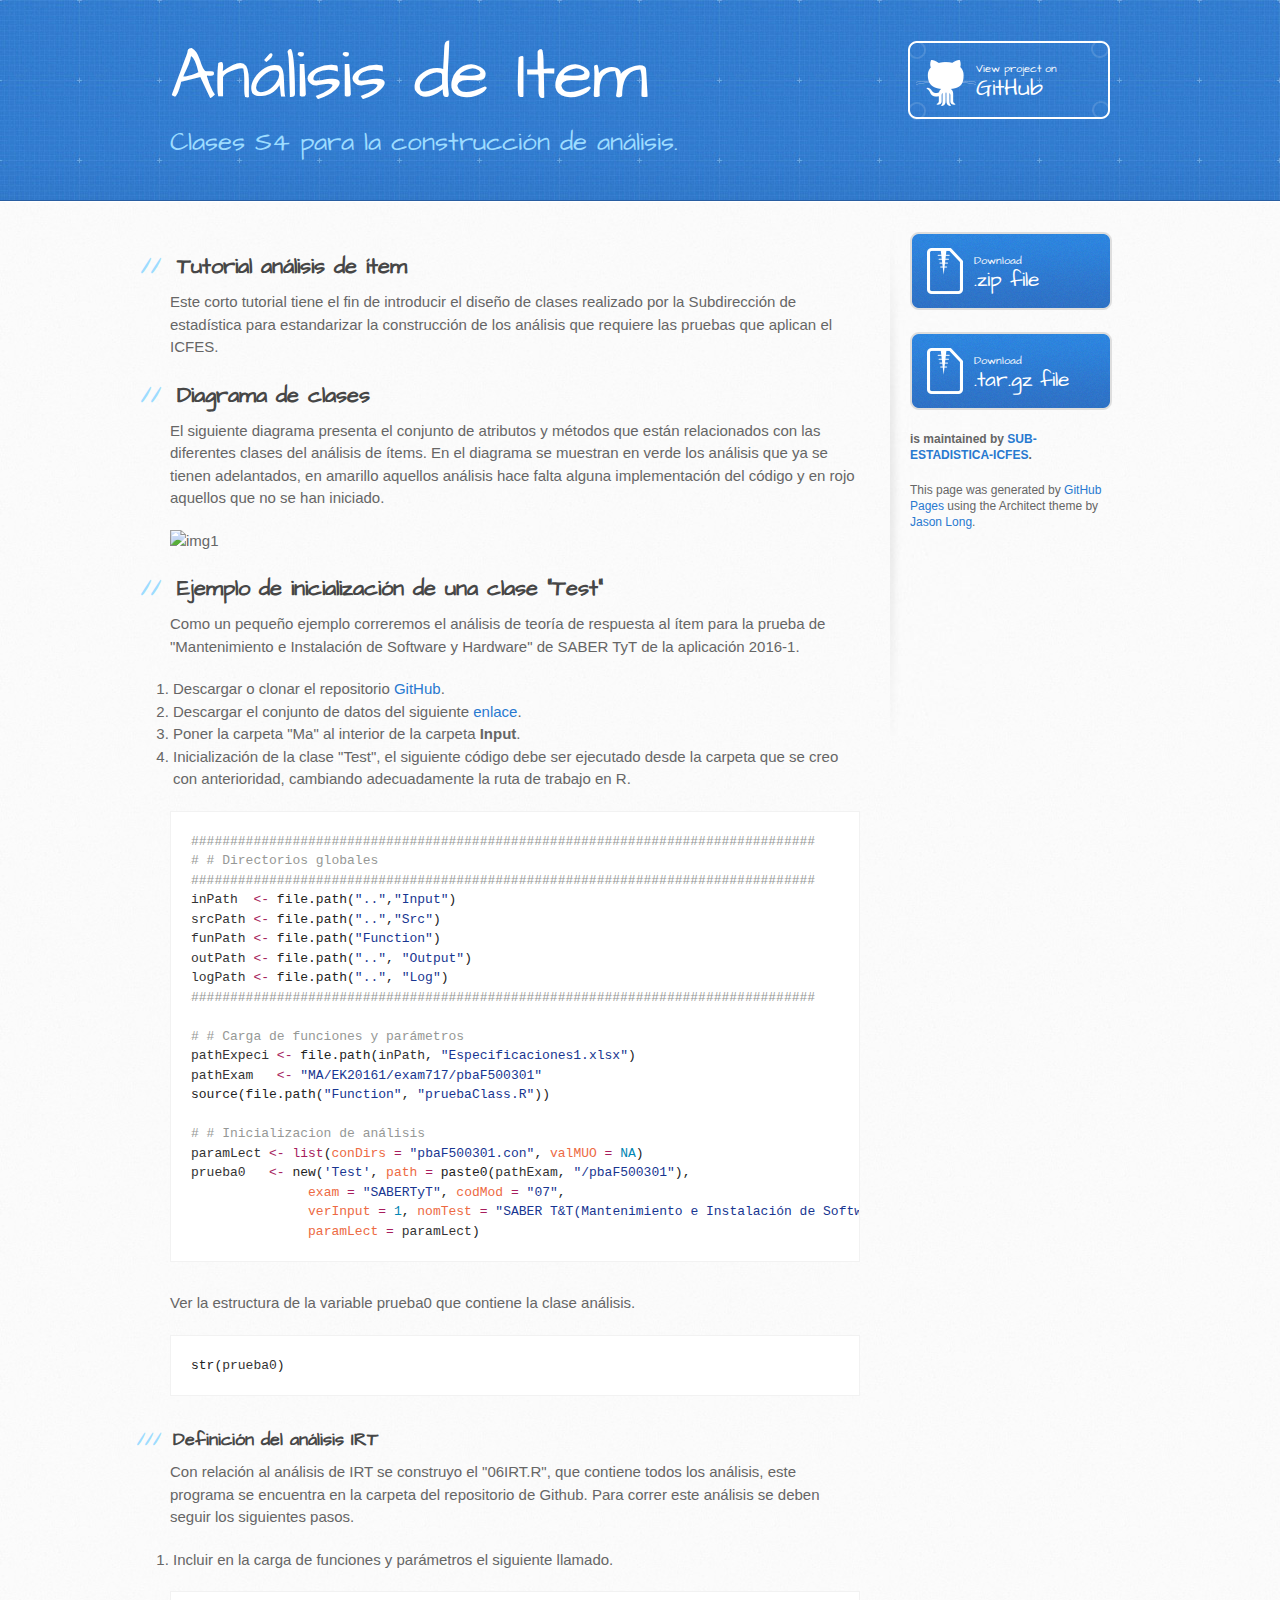
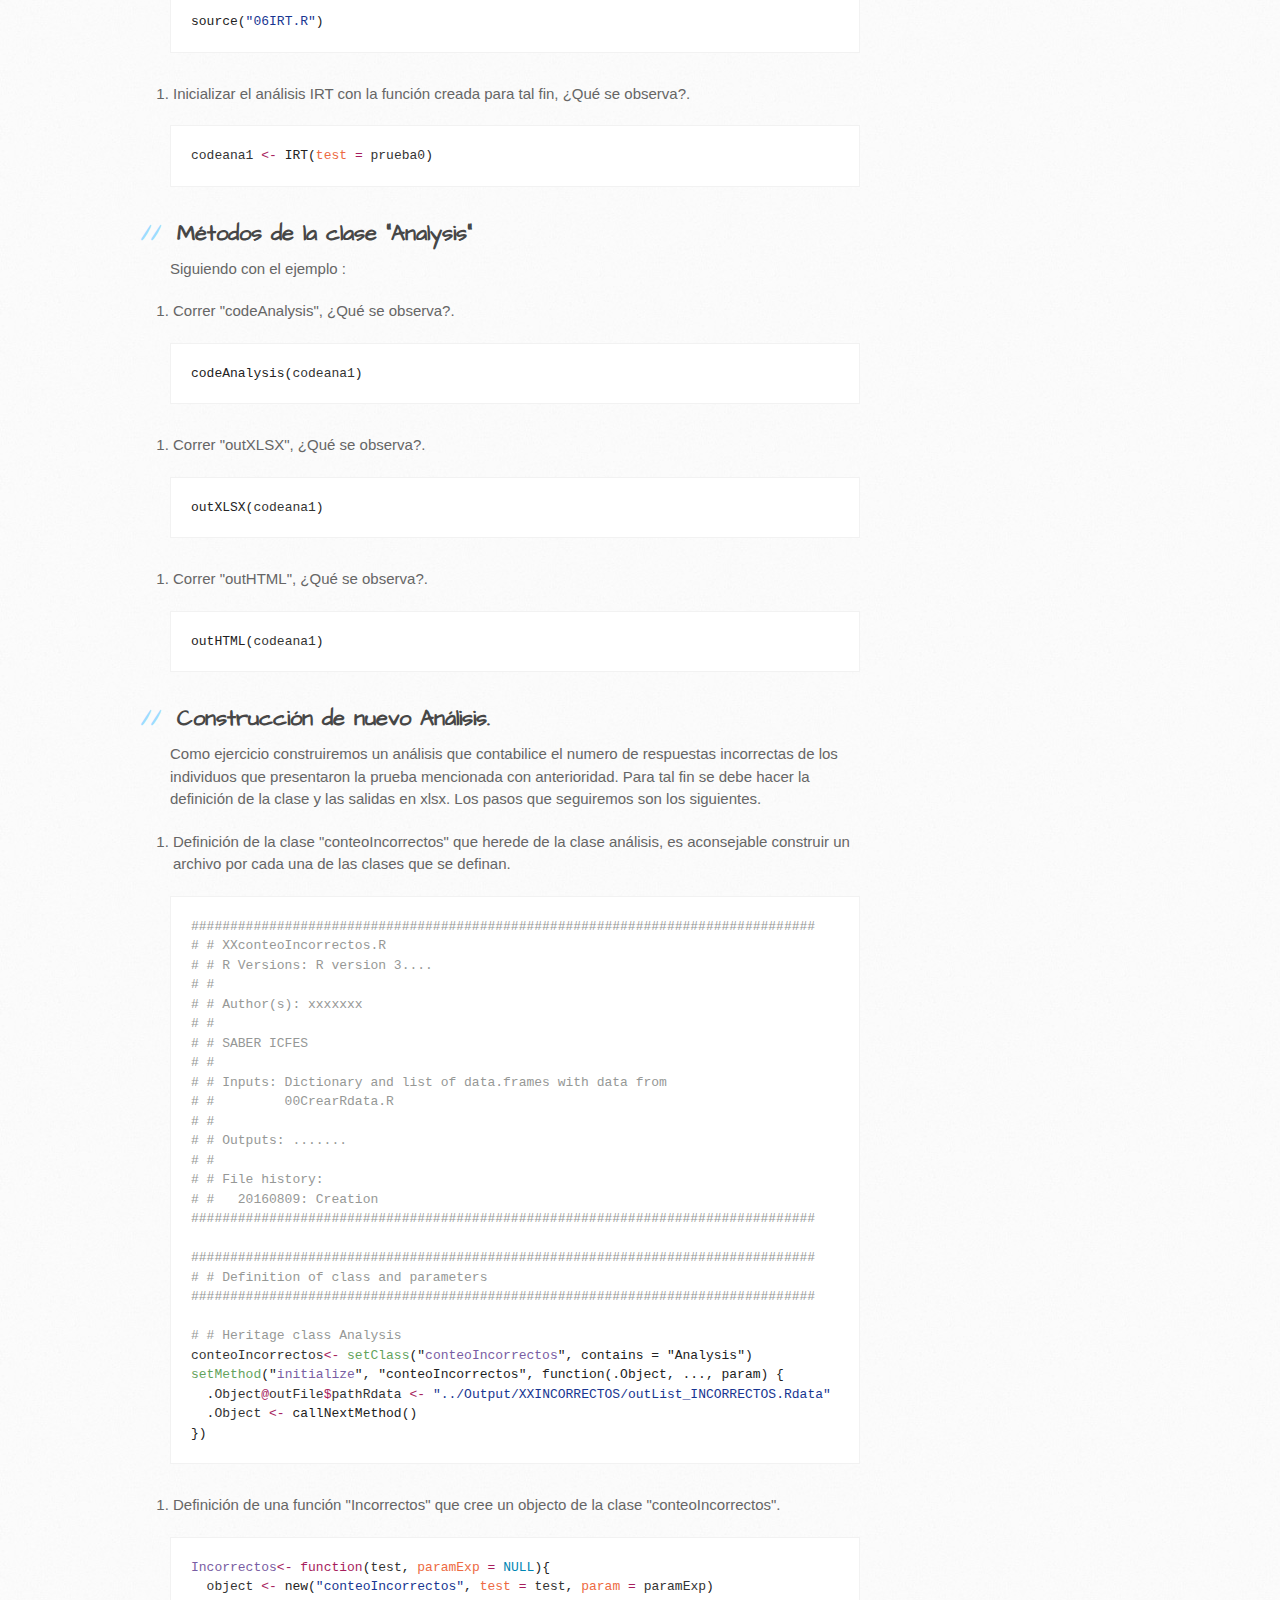
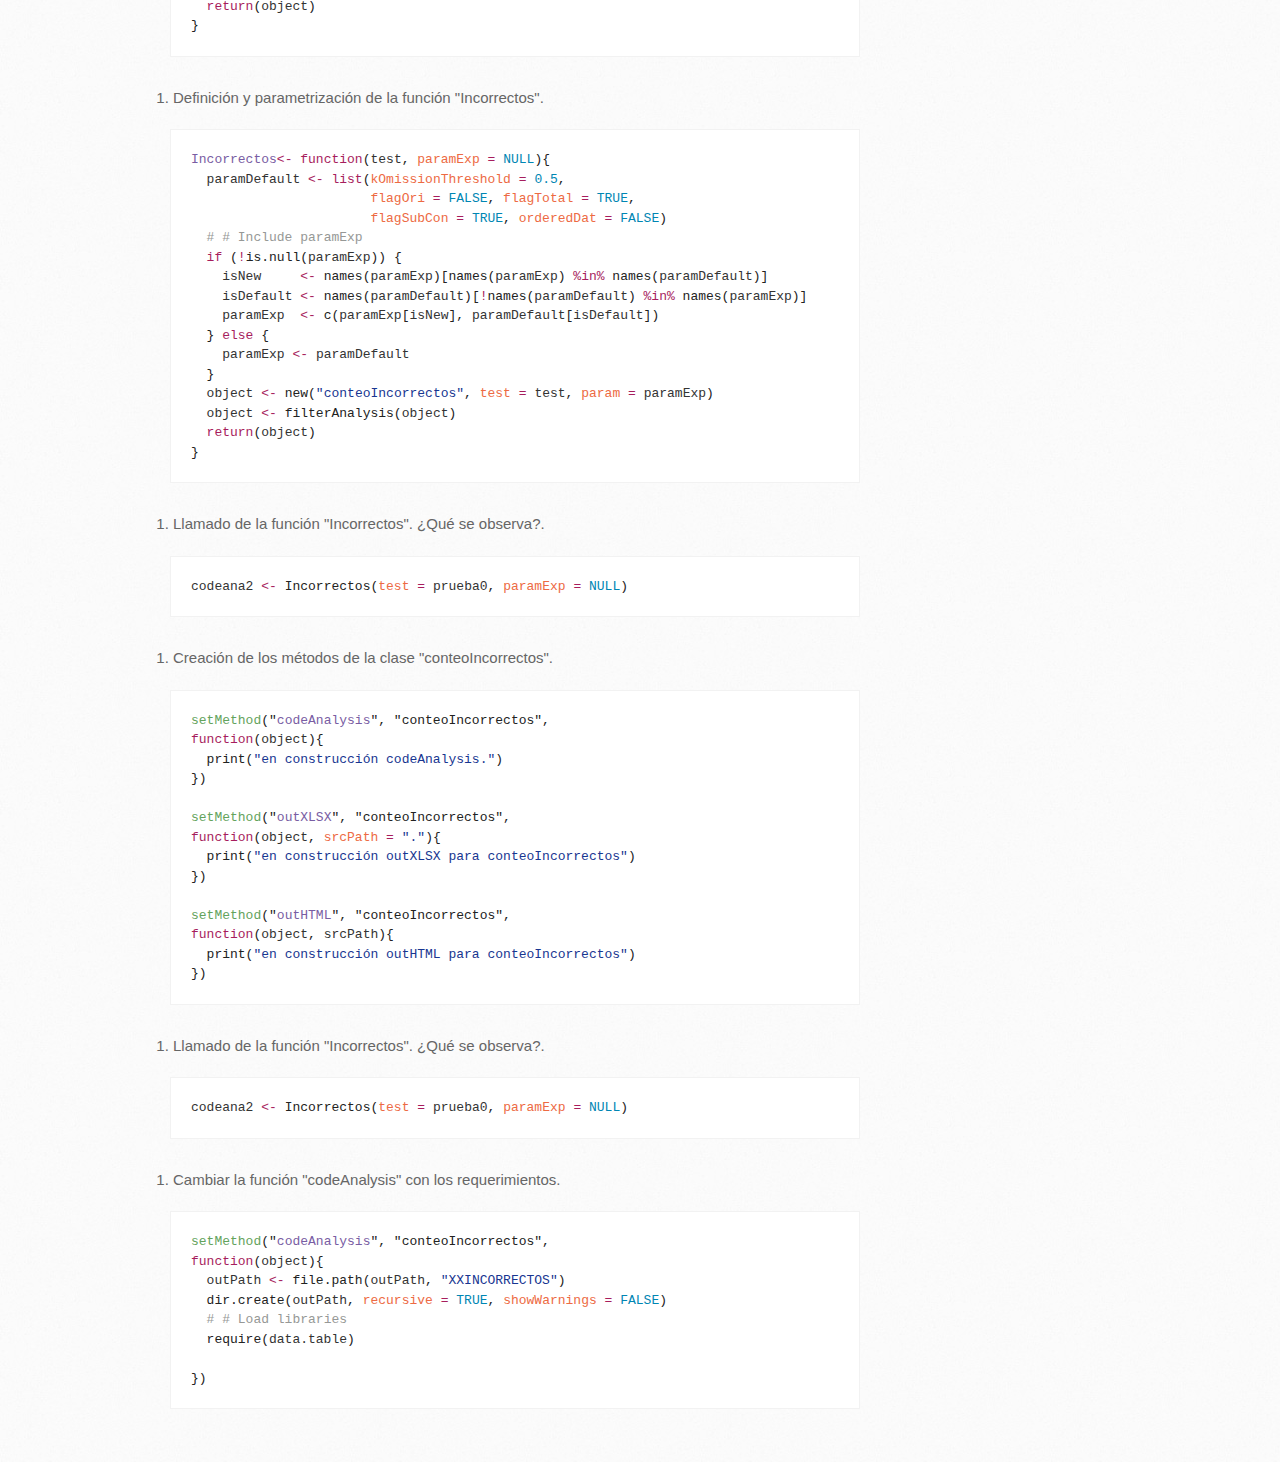
==== commit b04cd1c4: "Create gh-pages branch via GitHub" ====
--- a/index.html
+++ b/index.html
@@ -1,33 +1,34 @@
-<!doctype html>
+<!DOCTYPE html>
 <html>
   <head>
-    <meta charset="utf-8">
+    <meta charset='utf-8'>
     <meta http-equiv="X-UA-Compatible" content="chrome=1">
-    <title>Análisis de Item by SUB-ESTADISTICA-ICFES</title>
-
-    <link rel="stylesheet" href="stylesheets/styles.css">
-    <link rel="stylesheet" href="stylesheets/github-dark.css">
-    <script src="javascripts/scale.fix.js"></script>
-    <meta name="viewport" content="width=device-width, initial-scale=1, user-scalable=no">
+    <meta name="viewport" content="width=device-width, initial-scale=1, maximum-scale=1">
+    <link href='https://fonts.googleapis.com/css?family=Architects+Daughter' rel='stylesheet' type='text/css'>
+    <link rel="stylesheet" type="text/css" href="stylesheets/stylesheet.css" media="screen">
+    <link rel="stylesheet" type="text/css" href="stylesheets/github-light.css" media="screen">
+    <link rel="stylesheet" type="text/css" href="stylesheets/print.css" media="print">
 
     <!--[if lt IE 9]>
     <script src="//html5shiv.googlecode.com/svn/trunk/html5.js"></script>
     <![endif]-->
+
+    <title>Análisis de Item by SUB-ESTADISTICA-ICFES</title>
   </head>
+
   <body>
-    <div class="wrapper">
-      <header>
+    <header>
+      <div class="inner">
         <h1>Análisis de Item</h1>
-        <p>Clases S4 para la construcción de análisis.</p>
-        <p class="view"><a href="https://github.com/SUB-ESTADISTICA-ICFES/ACC">View the Project on GitHub <small>SUB-ESTADISTICA-ICFES/ACC</small></a></p>
-        <ul>
-          <li><a href="https://github.com/SUB-ESTADISTICA-ICFES/ACC/zipball/master">Download <strong>ZIP File</strong></a></li>
-          <li><a href="https://github.com/SUB-ESTADISTICA-ICFES/ACC/tarball/master">Download <strong>TAR Ball</strong></a></li>
-          <li><a href="https://github.com/SUB-ESTADISTICA-ICFES/ACC">View On <strong>GitHub</strong></a></li>
-        </ul>
-      </header>
-      <section>
-        <h2>
+        <h2>Clases S4 para la construcción de análisis.</h2>
+        <a href="https://github.com/SUB-ESTADISTICA-ICFES/ACC" class="button"><small>View project on</small> GitHub</a>
+      </div>
+    </header>
+
+    <div id="content-wrapper">
+      <div class="inner clearfix">
+        <section id="main-content">
+          <h2>
 <a id="tutorial-análisis-de-ítem" class="anchor" href="#tutorial-an%C3%A1lisis-de-%C3%ADtem" aria-hidden="true"><span aria-hidden="true" class="octicon octicon-link"></span></a>Tutorial análisis de ítem</h2>
 
 <p>Este corto tutorial tiene el fin de introducir el diseño de clases realizado por la Subdirección de estadística para estandarizar la construcción de los análisis que requiere las pruebas que aplican el ICFES.</p>
@@ -35,18 +36,18 @@
 <h2>
 <a id="diagrama-de-clases" class="anchor" href="#diagrama-de-clases" aria-hidden="true"><span aria-hidden="true" class="octicon octicon-link"></span></a>Diagrama de clases</h2>
 
-<p>El siguiente diagrama presenta, el conjunto de atributos y métodos que están relacionados con las diferentes clases del análisis de ítems. En el diagrama se presentan en verde las análisis que ya se tienen adelantados, en amarillo aquellos análisis en los cuales hace falta complementar el código y en rojo aquellos que no se ha iniciado la implementación de las clases.</p>
+<p>El siguiente diagrama presenta el conjunto de atributos y métodos que están relacionados con las diferentes clases del análisis de ítems. En el diagrama se muestran en verde los análisis que ya se tienen adelantados, en amarillo aquellos análisis hace falta alguna implementación del código y en rojo aquellos que no se han iniciado.</p>
 
 <p><img src="https://raw.githubusercontent.com/SUB-ESTADISTICA-ICFES/ACC/master/mapa_clases.png" alt="img1"></p>
 
 <h2>
 <a id="ejemplo-de-inicialización-de-una-clase-test" class="anchor" href="#ejemplo-de-inicializaci%C3%B3n-de-una-clase-test" aria-hidden="true"><span aria-hidden="true" class="octicon octicon-link"></span></a>Ejemplo de inicialización de una clase "Test"</h2>
 
-<p>Como un pequeño ejemplo correremos el análisi de teoria de respuesta al ítem para la prueba de "Mantenimiento e Instalación de Software y Hardware" de SABER TyT de la aplicación 2016-1.</p>
+<p>Como un pequeño ejemplo correremos el análisis de teoría de respuesta al ítem para la prueba de "Mantenimiento e Instalación de Software y Hardware" de SABER TyT de la aplicación 2016-1.</p>
 
 <ol>
 <li>Descargar o clonar el repositorio <a href="https://github.com/SUB-ESTADISTICA-ICFES/ACC/tree/new_Prueba_Class">GitHub</a>.</li>
-<li>Descargar el conjunto de datos descargados del <a href="https://drive.google.com/open?id=0B9JWP21TLaLQbTFoTW9BZ3ZpRm8">Enlace</a>s .</li>
+<li>Descargar el conjunto de datos del siguiente <a href="https://drive.google.com/open?id=0B9JWP21TLaLQbTFoTW9BZ3ZpRm8">enlace</a>.</li>
 <li>Poner la carpeta "Ma" al interior de la carpeta <strong>Input</strong>.</li>
 <li>Inicialización de la clase "Test", el siguiente código debe ser ejecutado desde la carpeta que se creo con anterioridad, cambiando adecuadamente la ruta de trabajo en R. </li>
 </ol>
@@ -80,7 +81,7 @@
 <h3>
 <a id="definición-del-análisis-irt" class="anchor" href="#definici%C3%B3n-del-an%C3%A1lisis-irt" aria-hidden="true"><span aria-hidden="true" class="octicon octicon-link"></span></a>Definición del análisis IRT</h3>
 
-<p>Para realizar un análisis IRT se construyo una clase que esta en el código "06IRT.R" que se encuentra en la carpeta del repositorio. Para correr este análisis se deben seguir los siguientes pasos.</p>
+<p>Con relación al análisis de IRT se construyo el "06IRT.R", que contiene todos los análisis, este programa se encuentra en la carpeta del repositorio de Github. Para correr este análisis se deben seguir los siguientes pasos.</p>
 
 <ol>
 <li>Incluir en la carga de funciones y parámetros el siguiente llamado.</li>
@@ -89,7 +90,7 @@
 <div class="highlight highlight-source-r"><pre>source(<span class="pl-s"><span class="pl-pds">"</span>06IRT.R<span class="pl-pds">"</span></span>)</pre></div>
 
 <ol>
-<li>Inicializar el análisis IRT con la función creada para tal fin, ¿Que se observa?.</li>
+<li>Inicializar el análisis IRT con la función creada para tal fin, ¿Qué se observa?.</li>
 </ol>
 
 <div class="highlight highlight-source-r"><pre><span class="pl-smi">codeana1</span> <span class="pl-k">&lt;-</span> IRT(<span class="pl-v">test</span> <span class="pl-k">=</span> <span class="pl-smi">prueba0</span>)</pre></div>
@@ -100,19 +101,19 @@
 <p>Siguiendo con el ejemplo :</p>
 
 <ol>
-<li>Correr "codeAnalysis", ¿Que se observa?.</li>
+<li>Correr "codeAnalysis", ¿Qué se observa?.</li>
 </ol>
 
 <div class="highlight highlight-source-r"><pre>codeAnalysis(<span class="pl-smi">codeana1</span>)</pre></div>
 
 <ol>
-<li>Correr "outXLSX", ¿Que se observa?.</li>
+<li>Correr "outXLSX", ¿Qué se observa?.</li>
 </ol>
 
 <div class="highlight highlight-source-r"><pre>outXLSX(<span class="pl-smi">codeana1</span>)</pre></div>
 
 <ol>
-<li>Correr "outHTML", ¿Que se observa?.</li>
+<li>Correr "outHTML", ¿Qué se observa?.</li>
 </ol>
 
 <div class="highlight highlight-source-r"><pre>outHTML(<span class="pl-smi">codeana1</span>)</pre></div>
@@ -120,7 +121,7 @@
 <h2>
 <a id="construcción-de-nuevo-análisis" class="anchor" href="#construcci%C3%B3n-de-nuevo-an%C3%A1lisis" aria-hidden="true"><span aria-hidden="true" class="octicon octicon-link"></span></a>Construcción de nuevo Análisis.</h2>
 
-<p>Como ejercicio construiremos un análisis que contabilice el numero de respuestas incorrectas por cada individuo en esta prueba en particular. Para tal fin se debe hacer la definición de la clase y las salidas en xlsx. Los pasos que seguiremos son los siguientes.</p>
+<p>Como ejercicio construiremos un análisis que contabilice el numero de respuestas incorrectas de los individuos que presentaron la prueba mencionada con anterioridad. Para tal fin se debe hacer la definición de la clase y las salidas en xlsx. Los pasos que seguiremos son los siguientes.</p>
 
 <ol>
 <li>Definición de la clase "conteoIncorrectos" que herede de la clase análisis, es aconsejable construir un archivo por cada una de las clases que se definan.</li>
@@ -185,7 +186,7 @@
 }</pre></div>
 
 <ol>
-<li>Llamado de la función "Incorrectos". ¿Que se observa?.</li>
+<li>Llamado de la función "Incorrectos". ¿Qué se observa?.</li>
 </ol>
 
 <div class="highlight highlight-source-r"><pre><span class="pl-smi">codeana2</span> <span class="pl-k">&lt;-</span> Incorrectos(<span class="pl-v">test</span> <span class="pl-k">=</span> <span class="pl-smi">prueba0</span>, <span class="pl-v">paramExp</span> <span class="pl-k">=</span> <span class="pl-c1">NULL</span>)</pre></div>
@@ -210,7 +211,7 @@
 })</pre></div>
 
 <ol>
-<li>Llamado de la función "Incorrectos". ¿Que se observa?.</li>
+<li>Llamado de la función "Incorrectos". ¿Qué se observa?.</li>
 </ol>
 
 <div class="highlight highlight-source-r"><pre><span class="pl-smi">codeana2</span> <span class="pl-k">&lt;-</span> Incorrectos(<span class="pl-v">test</span> <span class="pl-k">=</span> <span class="pl-smi">prueba0</span>, <span class="pl-v">paramExp</span> <span class="pl-k">=</span> <span class="pl-c1">NULL</span>)</pre></div>
@@ -227,13 +228,25 @@
   require(<span class="pl-smi">data.table</span>)
 
 })</pre></div>
-      </section>
+        </section>
+
+        <aside id="sidebar">
+          <a href="https://github.com/SUB-ESTADISTICA-ICFES/ACC/zipball/master" class="button">
+            <small>Download</small>
+            .zip file
+          </a>
+          <a href="https://github.com/SUB-ESTADISTICA-ICFES/ACC/tarball/master" class="button">
+            <small>Download</small>
+            .tar.gz file
+          </a>
+
+          <p class="repo-owner"><a href="https://github.com/SUB-ESTADISTICA-ICFES/ACC"></a> is maintained by <a href="https://github.com/SUB-ESTADISTICA-ICFES">SUB-ESTADISTICA-ICFES</a>.</p>
+
+          <p>This page was generated by <a href="https://pages.github.com">GitHub Pages</a> using the Architect theme by <a href="https://twitter.com/jasonlong">Jason Long</a>.</p>
+        </aside>
+      </div>
     </div>
-    <footer>
-      <p>Project maintained by <a href="https://github.com/SUB-ESTADISTICA-ICFES">SUB-ESTADISTICA-ICFES</a></p>
-      <p>Hosted on GitHub Pages &mdash; Theme by <a href="https://github.com/orderedlist">orderedlist</a></p>
-    </footer>
-    <!--[if !IE]><script>fixScale(document);</script><![endif]-->
-    
+
+  
   </body>
 </html>
--- a/stylesheets/stylesheet.css
+++ b/stylesheets/stylesheet.css
@@ -0,0 +1,881 @@
+/*! normalize.css v3.0.2 | MIT License | git.io/normalize */
+
+/**
+ * 1. Set default font family to sans-serif.
+ * 2. Prevent iOS text size adjust after orientation change, without disabling
+ *    user zoom.
+ */
+
+html {
+  font-family: sans-serif; /* 1 */
+  -webkit-text-size-adjust: 100%; /* 2 */
+  -ms-text-size-adjust: 100%; /* 2 */
+}
+
+/**
+ * Remove default margin.
+ */
+
+body {
+  margin: 0;
+}
+
+/* HTML5 display definitions
+   ========================================================================== */
+
+/**
+ * Correct `block` display not defined for any HTML5 element in IE 8/9.
+ * Correct `block` display not defined for `details` or `summary` in IE 10/11
+ * and Firefox.
+ * Correct `block` display not defined for `main` in IE 11.
+ */
+
+article,
+aside,
+details,
+figcaption,
+figure,
+footer,
+header,
+hgroup,
+main,
+menu,
+nav,
+section,
+summary {
+  display: block;
+}
+
+/**
+ * 1. Correct `inline-block` display not defined in IE 8/9.
+ * 2. Normalize vertical alignment of `progress` in Chrome, Firefox, and Opera.
+ */
+
+audio,
+canvas,
+progress,
+video {
+  display: inline-block; /* 1 */
+  vertical-align: baseline; /* 2 */
+}
+
+/**
+ * Prevent modern browsers from displaying `audio` without controls.
+ * Remove excess height in iOS 5 devices.
+ */
+
+audio:not([controls]) {
+  display: none;
+  height: 0;
+}
+
+/**
+ * Address `[hidden]` styling not present in IE 8/9/10.
+ * Hide the `template` element in IE 8/9/11, Safari, and Firefox < 22.
+ */
+
+[hidden],
+template {
+  display: none;
+}
+
+/* Links
+   ========================================================================== */
+
+/**
+ * Remove the gray background color from active links in IE 10.
+ */
+
+a {
+  background-color: transparent;
+}
+
+/**
+ * Improve readability when focused and also mouse hovered in all browsers.
+ */
+
+a:active,
+a:hover {
+  outline: 0;
+}
+
+/* Text-level semantics
+   ========================================================================== */
+
+/**
+ * Address styling not present in IE 8/9/10/11, Safari, and Chrome.
+ */
+
+abbr[title] {
+  border-bottom: 1px dotted;
+}
+
+/**
+ * Address style set to `bolder` in Firefox 4+, Safari, and Chrome.
+ */
+
+b,
+strong {
+  font-weight: bold;
+}
+
+/**
+ * Address styling not present in Safari and Chrome.
+ */
+
+dfn {
+  font-style: italic;
+}
+
+/**
+ * Address variable `h1` font-size and margin within `section` and `article`
+ * contexts in Firefox 4+, Safari, and Chrome.
+ */
+
+h1 {
+  margin: 0.67em 0;
+  font-size: 2em;
+}
+
+/**
+ * Address styling not present in IE 8/9.
+ */
+
+mark {
+  color: #000;
+  background: #ff0;
+}
+
+/**
+ * Address inconsistent and variable font size in all browsers.
+ */
+
+small {
+  font-size: 80%;
+}
+
+/**
+ * Prevent `sub` and `sup` affecting `line-height` in all browsers.
+ */
+
+sub,
+sup {
+  position: relative;
+  font-size: 75%;
+  line-height: 0;
+  vertical-align: baseline;
+}
+
+sup {
+  top: -0.5em;
+}
+
+sub {
+  bottom: -0.25em;
+}
+
+/* Embedded content
+   ========================================================================== */
+
+/**
+ * Remove border when inside `a` element in IE 8/9/10.
+ */
+
+img {
+  border: 0;
+}
+
+/**
+ * Correct overflow not hidden in IE 9/10/11.
+ */
+
+svg:not(:root) {
+  overflow: hidden;
+}
+
+/* Grouping content
+   ========================================================================== */
+
+/**
+ * Address margin not present in IE 8/9 and Safari.
+ */
+
+figure {
+  margin: 1em 40px;
+}
+
+/**
+ * Address differences between Firefox and other browsers.
+ */
+
+hr {
+  height: 0;
+  -moz-box-sizing: content-box;
+  box-sizing: content-box;
+}
+
+/**
+ * Contain overflow in all browsers.
+ */
+
+pre {
+  overflow: auto;
+}
+
+/**
+ * Address odd `em`-unit font size rendering in all browsers.
+ */
+
+code,
+kbd,
+pre,
+samp {
+  font-family: monospace, monospace;
+  font-size: 1em;
+}
+
+/* Forms
+   ========================================================================== */
+
+/**
+ * Known limitation: by default, Chrome and Safari on OS X allow very limited
+ * styling of `select`, unless a `border` property is set.
+ */
+
+/**
+ * 1. Correct color not being inherited.
+ *    Known issue: affects color of disabled elements.
+ * 2. Correct font properties not being inherited.
+ * 3. Address margins set differently in Firefox 4+, Safari, and Chrome.
+ */
+
+button,
+input,
+optgroup,
+select,
+textarea {
+  margin: 0; /* 3 */
+  font: inherit; /* 2 */
+  color: inherit; /* 1 */
+}
+
+/**
+ * Address `overflow` set to `hidden` in IE 8/9/10/11.
+ */
+
+button {
+  overflow: visible;
+}
+
+/**
+ * Address inconsistent `text-transform` inheritance for `button` and `select`.
+ * All other form control elements do not inherit `text-transform` values.
+ * Correct `button` style inheritance in Firefox, IE 8/9/10/11, and Opera.
+ * Correct `select` style inheritance in Firefox.
+ */
+
+button,
+select {
+  text-transform: none;
+}
+
+/**
+ * 1. Avoid the WebKit bug in Android 4.0.* where (2) destroys native `audio`
+ *    and `video` controls.
+ * 2. Correct inability to style clickable `input` types in iOS.
+ * 3. Improve usability and consistency of cursor style between image-type
+ *    `input` and others.
+ */
+
+button,
+html input[type="button"], /* 1 */
+input[type="reset"],
+input[type="submit"] {
+  -webkit-appearance: button; /* 2 */
+  cursor: pointer; /* 3 */
+}
+
+/**
+ * Re-set default cursor for disabled elements.
+ */
+
+button[disabled],
+html input[disabled] {
+  cursor: default;
+}
+
+/**
+ * Remove inner padding and border in Firefox 4+.
+ */
+
+button::-moz-focus-inner,
+input::-moz-focus-inner {
+  padding: 0;
+  border: 0;
+}
+
+/**
+ * Address Firefox 4+ setting `line-height` on `input` using `!important` in
+ * the UA stylesheet.
+ */
+
+input {
+  line-height: normal;
+}
+
+/**
+ * It's recommended that you don't attempt to style these elements.
+ * Firefox's implementation doesn't respect box-sizing, padding, or width.
+ *
+ * 1. Address box sizing set to `content-box` in IE 8/9/10.
+ * 2. Remove excess padding in IE 8/9/10.
+ */
+
+input[type="checkbox"],
+input[type="radio"] {
+  box-sizing: border-box; /* 1 */
+  padding: 0; /* 2 */
+}
+
+/**
+ * Fix the cursor style for Chrome's increment/decrement buttons. For certain
+ * `font-size` values of the `input`, it causes the cursor style of the
+ * decrement button to change from `default` to `text`.
+ */
+
+input[type="number"]::-webkit-inner-spin-button,
+input[type="number"]::-webkit-outer-spin-button {
+  height: auto;
+}
+
+/**
+ * 1. Address `appearance` set to `searchfield` in Safari and Chrome.
+ * 2. Address `box-sizing` set to `border-box` in Safari and Chrome
+ *    (include `-moz` to future-proof).
+ */
+
+input[type="search"] {
+  -webkit-box-sizing: content-box; /* 2 */
+  -moz-box-sizing: content-box;
+  box-sizing: content-box;
+  -webkit-appearance: textfield; /* 1 */
+}
+
+/**
+ * Remove inner padding and search cancel button in Safari and Chrome on OS X.
+ * Safari (but not Chrome) clips the cancel button when the search input has
+ * padding (and `textfield` appearance).
+ */
+
+input[type="search"]::-webkit-search-cancel-button,
+input[type="search"]::-webkit-search-decoration {
+  -webkit-appearance: none;
+}
+
+/**
+ * Define consistent border, margin, and padding.
+ */
+
+fieldset {
+  padding: 0.35em 0.625em 0.75em;
+  margin: 0 2px;
+  border: 1px solid #c0c0c0;
+}
+
+/**
+ * 1. Correct `color` not being inherited in IE 8/9/10/11.
+ * 2. Remove padding so people aren't caught out if they zero out fieldsets.
+ */
+
+legend {
+  padding: 0; /* 2 */
+  border: 0; /* 1 */
+}
+
+/**
+ * Remove default vertical scrollbar in IE 8/9/10/11.
+ */
+
+textarea {
+  overflow: auto;
+}
+
+/**
+ * Don't inherit the `font-weight` (applied by a rule above).
+ * NOTE: the default cannot safely be changed in Chrome and Safari on OS X.
+ */
+
+optgroup {
+  font-weight: bold;
+}
+
+/* Tables
+   ========================================================================== */
+
+/**
+ * Remove most spacing between table cells.
+ */
+
+table {
+  border-spacing: 0;
+  border-collapse: collapse;
+}
+
+td,
+th {
+  padding: 0;
+}
+
+/* LAYOUT STYLES */
+body {
+  font-family: 'Helvetica Neue', Helvetica, Arial, serif;
+  font-size: 15px;
+  font-weight: 400;
+  line-height: 1.5;
+  color: #666;
+  background: #fafafa url(../images/body-bg.jpg) 0 0 repeat;
+}
+
+p {
+  margin-top: 0;
+}
+
+a {
+  color: #2879d0;
+}
+a:hover {
+  color: #2268b2;
+}
+
+header {
+  padding-top: 40px;
+  padding-bottom: 40px;
+  font-family: 'Architects Daughter', 'Helvetica Neue', Helvetica, Arial, serif;
+  background: #2e7bcf url(../images/header-bg.jpg) 0 0 repeat-x;
+  border-bottom: solid 1px #275da1;
+}
+
+header h1 {
+  width: 540px;
+  margin-top: 0;
+  margin-bottom: 0.2em;
+  font-size: 72px;
+  font-weight: normal;
+  line-height: 1;
+  color: #fff;
+  letter-spacing: -1px;
+}
+
+header h2 {
+  width: 540px;
+  margin-top: 0;
+  margin-bottom: 0;
+  font-size: 26px;
+  font-weight: normal;
+  line-height: 1.3;
+  color: #9ddcff;
+  letter-spacing: 0;
+}
+
+.inner {
+  position: relative;
+  width: 940px;
+  margin: 0 auto;
+}
+
+#content-wrapper {
+  padding-top: 30px;
+  border-top: solid 1px #fff;
+}
+
+#main-content {
+  float: left;
+  width: 690px;
+}
+
+#main-content img {
+  max-width: 100%;
+}
+
+aside#sidebar {
+  float: right;
+  width: 200px;
+  min-height: 504px;
+  padding-left: 20px;
+  font-size: 12px;
+  line-height: 1.3;
+  background: transparent url(../images/sidebar-bg.jpg) 0 0 no-repeat;
+}
+
+aside#sidebar p.repo-owner,
+aside#sidebar p.repo-owner a {
+  font-weight: bold;
+}
+
+#downloads {
+  margin-bottom: 40px;
+}
+
+a.button {
+  width: 134px;
+  height: 58px;
+  padding-top: 22px;
+  padding-left: 68px;
+  font-family: 'Architects Daughter', 'Helvetica Neue', Helvetica, Arial, serif;
+  font-size: 23px;
+  line-height: 1.2;
+  color: #fff;
+}
+a.button small {
+  display: block;
+  font-size: 11px;
+}
+header a.button {
+  position: absolute;
+  top: 0;
+  right: 0;
+  background: transparent url(../images/github-button.png) 0 0 no-repeat;
+}
+aside a.button {
+  display: block;
+  width: 138px;
+  padding-left: 64px;
+  margin-bottom: 20px;
+  font-size: 21px;
+  background: transparent url(../images/download-button.png) 0 0 no-repeat;
+}
+
+code, pre {
+  margin-bottom: 30px;
+  font-family: Monaco, "Bitstream Vera Sans Mono", "Lucida Console", Terminal, monospace;
+  font-size: 13px;
+  color: #222;
+}
+
+code {
+  padding: 0 3px;
+  background-color: #f2f8fc;
+  border: solid 1px #dbe7f3;
+}
+
+pre {
+  padding: 20px;
+  overflow: auto;
+  text-shadow: none;
+  background: #fff;
+  border: solid 1px #f2f2f2;
+}
+pre code {
+  padding: 0;
+  color: #2879d0;
+  background-color: #fff;
+  border: none;
+}
+
+ul, ol, dl {
+  margin-bottom: 20px;
+}
+
+
+/* COMMON STYLES */
+
+hr {
+  height: 0;
+  margin-top: 1em;
+  margin-bottom: 1em;
+  border: 0;
+  border-top: solid 1px #ddd;
+}
+
+table {
+  width: 100%;
+  border: 1px solid #ebebeb;
+}
+
+th {
+  font-weight: 500;
+}
+
+td {
+  font-weight: 300;
+  text-align: center;
+  border: 1px solid #ebebeb;
+}
+
+form {
+  padding: 20px;
+  background: #f2f2f2;
+
+}
+
+
+/* GENERAL ELEMENT TYPE STYLES */
+
+#main-content h1 {
+  margin-top: 0;
+  margin-bottom: 0;
+  font-family: 'Architects Daughter', 'Helvetica Neue', Helvetica, Arial, serif;
+  font-size: 2.8em;
+  font-weight: normal;
+  color: #474747;
+  text-indent: 6px;
+  letter-spacing: -1px;
+}
+
+#main-content h1:before {
+  padding-right: 0.3em;
+  margin-left: -0.9em;
+  color: #9ddcff;
+  content: "/";
+}
+
+#main-content h2 {
+  margin-bottom: 8px;
+  font-family: 'Architects Daughter', 'Helvetica Neue', Helvetica, Arial, serif;
+  font-size: 22px;
+  font-weight: bold;
+  color: #474747;
+  text-indent: 4px;
+}
+#main-content h2:before {
+  padding-right: 0.3em;
+  margin-left: -1.5em;
+  content: "//";
+  color: #9ddcff;
+}
+
+#main-content h3 {
+  margin-top: 24px;
+  margin-bottom: 8px;
+  font-family: 'Architects Daughter', 'Helvetica Neue', Helvetica, Arial, serif;
+  font-size: 18px;
+  font-weight: bold;
+  color: #474747;
+  text-indent: 3px;
+}
+
+#main-content h3:before {
+  padding-right: 0.3em;
+  margin-left: -2em;
+  content: "///";
+  color: #9ddcff;
+}
+
+#main-content h4 {
+  margin-bottom: 8px;
+  font-family: 'Architects Daughter', 'Helvetica Neue', Helvetica, Arial, serif;
+  font-size: 15px;
+  font-weight: bold;
+  color: #474747;
+  text-indent: 3px;
+}
+
+h4:before {
+  padding-right: 0.3em;
+  margin-left: -2.8em;
+  content: "////";
+  color: #9ddcff;
+}
+
+#main-content h5 {
+  margin-bottom: 8px;
+  font-family: 'Architects Daughter', 'Helvetica Neue', Helvetica, Arial, serif;
+  font-size: 14px;
+  color: #474747;
+  text-indent: 3px;
+}
+h5:before {
+  padding-right: 0.3em;
+  margin-left: -3.2em;
+  content: "/////";
+  color: #9ddcff;
+}
+
+#main-content h6 {
+  margin-bottom: 8px;
+  font-family: 'Architects Daughter', 'Helvetica Neue', Helvetica, Arial, serif;
+  font-size: .8em;
+  color: #474747;
+  text-indent: 3px;
+}
+h6:before {
+  padding-right: 0.3em;
+  margin-left: -3.7em;
+  content: "//////";
+  color: #9ddcff;
+}
+
+p {
+  margin-bottom: 20px;
+}
+
+a {
+  text-decoration: none;
+}
+
+p a {
+  font-weight: 400;
+}
+
+blockquote {
+  padding: 0 0 0 30px;
+  margin-bottom: 20px;
+  font-size: 1.6em;
+  border-left: 10px solid #e9e9e9;
+}
+
+ul {
+  list-style-position: inside;
+  list-style: disc;
+  padding-left: 20px;
+}
+
+ol {
+  list-style-position: inside;
+  list-style: decimal;
+  padding-left: 3px;
+}
+
+dl dd {
+  font-style: italic;
+  font-weight: 100;
+}
+
+footer {
+  padding-top: 20px;
+  padding-bottom: 30px;
+  margin-top: 40px;
+  font-size: 13px;
+  color: #aaa;
+  background: transparent url('../images/hr.png') 0 0 no-repeat;
+}
+
+footer a {
+  color: #666;
+}
+footer a:hover {
+  color: #444;
+}
+
+/* MISC */
+.clearfix:after {
+  display: block;
+  height: 0;
+  clear: both;
+  visibility: hidden;
+  content: '.';
+}
+
+.clearfix {display: inline-block;}
+* html .clearfix {height: 1%;}
+.clearfix {display: block;}
+
+/* #Media Queries
+================================================== */
+
+/* Smaller than standard 960 (devices and browsers) */
+@media only screen and (max-width: 959px) { }
+
+/* Tablet Portrait size to standard 960 (devices and browsers) */
+@media only screen and (min-width: 768px) and (max-width: 959px) {
+  .inner {
+    width: 740px;
+  }
+  header h1, header h2 {
+    width: 340px;
+  }
+  header h1 {
+    font-size: 60px;
+  }
+  header h2 {
+    font-size: 30px;
+  }
+  #main-content {
+    width: 490px;
+  }
+  #main-content h1:before,
+  #main-content h2:before,
+  #main-content h3:before,
+  #main-content h4:before,
+  #main-content h5:before,
+  #main-content h6:before {
+    padding-right: 0;
+    margin-left: 0;
+    content: none;
+  }
+}
+
+/* All Mobile Sizes (devices and browser) */
+@media only screen and (max-width: 767px) {
+  .inner {
+    width: 93%;
+  }
+  header {
+    padding: 20px 0;
+  }
+  header .inner {
+    position: relative;
+  }
+  header h1, header h2 {
+    width: 100%;
+  }
+  header h1 {
+    font-size: 48px;
+  }
+  header h2 {
+    font-size: 24px;
+  }
+  header a.button {
+    position: relative;
+    display: inline-block;
+    width: auto;
+    height: auto;
+    padding: 5px 10px;
+    margin-top: 15px;
+    font-size: 13px;
+    line-height: 1;
+    color: #2879d0;
+    text-align: center;
+    background-color: #9ddcff;
+    background-image: none;
+    border-radius: 5px;
+    -moz-border-radius: 5px;
+    -webkit-border-radius: 5px;
+  }
+  header a.button small {
+    display: inline;
+    font-size: 13px;
+  }
+  #main-content,
+  aside#sidebar {
+    float: none;
+    width: 100% ! important;
+  }
+  aside#sidebar {
+    min-height: 0;
+    padding: 20px 0;
+    margin-top: 20px;
+    background-image: none;
+    border-top: solid 1px #ddd;
+  }
+  aside#sidebar a.button {
+    display: none;
+  }
+  #main-content h1:before,
+  #main-content h2:before,
+  #main-content h3:before,
+  #main-content h4:before,
+  #main-content h5:before,
+  #main-content h6:before {
+    padding-right: 0;
+    margin-left: 0;
+    content: none;
+  }
+}
+
+/* Mobile Landscape Size to Tablet Portrait (devices and browsers) */
+@media only screen and (min-width: 480px) and (max-width: 767px) { }
+
+/* Mobile Portrait Size to Mobile Landscape Size (devices and browsers) */
+@media only screen and (max-width: 479px) { }
+
--- a/stylesheets/github-light.css
+++ b/stylesheets/github-light.css
@@ -0,0 +1,124 @@
+/*
+The MIT License (MIT)
+
+Copyright (c) 2016 GitHub, Inc.
+
+Permission is hereby granted, free of charge, to any person obtaining a copy
+of this software and associated documentation files (the "Software"), to deal
+in the Software without restriction, including without limitation the rights
+to use, copy, modify, merge, publish, distribute, sublicense, and/or sell
+copies of the Software, and to permit persons to whom the Software is
+furnished to do so, subject to the following conditions:
+
+The above copyright notice and this permission notice shall be included in all
+copies or substantial portions of the Software.
+
+THE SOFTWARE IS PROVIDED "AS IS", WITHOUT WARRANTY OF ANY KIND, EXPRESS OR
+IMPLIED, INCLUDING BUT NOT LIMITED TO THE WARRANTIES OF MERCHANTABILITY,
+FITNESS FOR A PARTICULAR PURPOSE AND NONINFRINGEMENT. IN NO EVENT SHALL THE
+AUTHORS OR COPYRIGHT HOLDERS BE LIABLE FOR ANY CLAIM, DAMAGES OR OTHER
+LIABILITY, WHETHER IN AN ACTION OF CONTRACT, TORT OR OTHERWISE, ARISING FROM,
+OUT OF OR IN CONNECTION WITH THE SOFTWARE OR THE USE OR OTHER DEALINGS IN THE
+SOFTWARE.
+
+*/
+
+.pl-c /* comment */ {
+  color: #969896;
+}
+
+.pl-c1 /* constant, variable.other.constant, support, meta.property-name, support.constant, support.variable, meta.module-reference, markup.raw, meta.diff.header */,
+.pl-s .pl-v /* string variable */ {
+  color: #0086b3;
+}
+
+.pl-e /* entity */,
+.pl-en /* entity.name */ {
+  color: #795da3;
+}
+
+.pl-smi /* variable.parameter.function, storage.modifier.package, storage.modifier.import, storage.type.java, variable.other */,
+.pl-s .pl-s1 /* string source */ {
+  color: #333;
+}
+
+.pl-ent /* entity.name.tag */ {
+  color: #63a35c;
+}
+
+.pl-k /* keyword, storage, storage.type */ {
+  color: #a71d5d;
+}
+
+.pl-s /* string */,
+.pl-pds /* punctuation.definition.string, string.regexp.character-class */,
+.pl-s .pl-pse .pl-s1 /* string punctuation.section.embedded source */,
+.pl-sr /* string.regexp */,
+.pl-sr .pl-cce /* string.regexp constant.character.escape */,
+.pl-sr .pl-sre /* string.regexp source.ruby.embedded */,
+.pl-sr .pl-sra /* string.regexp string.regexp.arbitrary-repitition */ {
+  color: #183691;
+}
+
+.pl-v /* variable */ {
+  color: #ed6a43;
+}
+
+.pl-id /* invalid.deprecated */ {
+  color: #b52a1d;
+}
+
+.pl-ii /* invalid.illegal */ {
+  color: #f8f8f8;
+  background-color: #b52a1d;
+}
+
+.pl-sr .pl-cce /* string.regexp constant.character.escape */ {
+  font-weight: bold;
+  color: #63a35c;
+}
+
+.pl-ml /* markup.list */ {
+  color: #693a17;
+}
+
+.pl-mh /* markup.heading */,
+.pl-mh .pl-en /* markup.heading entity.name */,
+.pl-ms /* meta.separator */ {
+  font-weight: bold;
+  color: #1d3e81;
+}
+
+.pl-mq /* markup.quote */ {
+  color: #008080;
+}
+
+.pl-mi /* markup.italic */ {
+  font-style: italic;
+  color: #333;
+}
+
+.pl-mb /* markup.bold */ {
+  font-weight: bold;
+  color: #333;
+}
+
+.pl-md /* markup.deleted, meta.diff.header.from-file */ {
+  color: #bd2c00;
+  background-color: #ffecec;
+}
+
+.pl-mi1 /* markup.inserted, meta.diff.header.to-file */ {
+  color: #55a532;
+  background-color: #eaffea;
+}
+
+.pl-mdr /* meta.diff.range */ {
+  font-weight: bold;
+  color: #795da3;
+}
+
+.pl-mo /* meta.output */ {
+  color: #1d3e81;
+}
+
--- a/stylesheets/print.css
+++ b/stylesheets/print.css
@@ -0,0 +1,228 @@
+html, body, div, span, applet, object, iframe,
+h1, h2, h3, h4, h5, h6, p, blockquote, pre,
+a, abbr, acronym, address, big, cite, code,
+del, dfn, em, img, ins, kbd, q, s, samp,
+small, strike, strong, sub, sup, tt, var,
+b, u, i, center,
+dl, dt, dd, ol, ul, li,
+fieldset, form, label, legend,
+table, caption, tbody, tfoot, thead, tr, th, td,
+article, aside, canvas, details, embed,
+figure, figcaption, footer, header, hgroup,
+menu, nav, output, ruby, section, summary,
+time, mark, audio, video {
+  padding: 0;
+  margin: 0;
+  font: inherit;
+  font-size: 100%;
+  vertical-align: baseline;
+  border: 0;
+}
+/* HTML5 display-role reset for older browsers */
+article, aside, details, figcaption, figure,
+footer, header, hgroup, menu, nav, section {
+  display: block;
+}
+body {
+  line-height: 1;
+}
+ol, ul {
+  list-style: none;
+}
+blockquote, q {
+  quotes: none;
+}
+blockquote:before, blockquote:after,
+q:before, q:after {
+  content: '';
+  content: none;
+}
+table {
+  border-spacing: 0;
+  border-collapse: collapse;
+}
+body {
+  font-family: 'Helvetica Neue', Helvetica, Arial, serif;
+  font-size: 13px;
+  line-height: 1.5;
+  color: #000;
+}
+
+a {
+  font-weight: bold;
+  color: #d5000d;
+}
+
+header {
+  padding-top: 35px;
+  padding-bottom: 10px;
+}
+
+header h1 {
+  font-size: 48px;
+  font-weight: bold;
+  line-height: 1.2;
+  color: #303030;
+  letter-spacing: -1px;
+}
+
+header h2 {
+  font-size: 24px;
+  font-weight: normal;
+  line-height: 1.3;
+  color: #aaa;
+  letter-spacing: -1px;
+}
+#downloads {
+  display: none;
+}
+#main_content {
+  padding-top: 20px;
+}
+
+code, pre {
+  margin-bottom: 30px;
+  font-family: Monaco, "Bitstream Vera Sans Mono", "Lucida Console", Terminal;
+  font-size: 12px;
+  color: #222;
+}
+
+code {
+  padding: 0 3px;
+}
+
+pre {
+  padding: 20px;
+  overflow: auto;
+  border: solid 1px #ddd;
+}
+pre code {
+  padding: 0;
+}
+
+ul, ol, dl {
+  margin-bottom: 20px;
+}
+
+
+/* COMMON STYLES */
+
+table {
+  width: 100%;
+  border: 1px solid #ebebeb;
+}
+
+th {
+  font-weight: 500;
+}
+
+td {
+  font-weight: 300;
+  text-align: center;
+  border: 1px solid #ebebeb;
+}
+
+form {
+  padding: 20px;
+  background: #f2f2f2;
+
+}
+
+
+/* GENERAL ELEMENT TYPE STYLES */
+
+h1 {
+  font-size: 2.8em;
+}
+
+h2 {
+  margin-bottom: 8px;
+  font-size: 22px;
+  font-weight: bold;
+  color: #303030;
+}
+
+h3 {
+  margin-bottom: 8px;
+  font-size: 18px;
+  font-weight: bold;
+  color: #d5000d;
+}
+
+h4 {
+  font-size: 16px;
+  font-weight: bold;
+  color: #303030;
+}
+
+h5 {
+  font-size: 1em;
+  color: #303030;
+}
+
+h6 {
+  font-size: .8em;
+  color: #303030;
+}
+
+p {
+  margin-bottom: 20px;
+  font-weight: 300;
+}
+
+a {
+  text-decoration: none;
+}
+
+p a {
+  font-weight: 400;
+}
+
+blockquote {
+  padding: 0 0 0 30px;
+  margin-bottom: 20px;
+  font-size: 1.6em;
+  border-left: 10px solid #e9e9e9;
+}
+
+ul li {
+  padding-left: 20px;
+  list-style-position: inside;
+  list-style: disc;
+}
+
+ol li {
+  padding-left: 3px;
+  list-style-position: inside;
+  list-style: decimal;
+}
+
+dl dd {
+  font-style: italic;
+  font-weight: 100;
+}
+
+footer {
+  padding-top: 20px;
+  padding-bottom: 30px;
+  margin-top: 40px;
+  font-size: 13px;
+  color: #aaa;
+}
+
+footer a {
+  color: #666;
+}
+
+/* MISC */
+.clearfix:after {
+  display: block;
+  height: 0;
+  clear: both;
+  visibility: hidden;
+  content: '.';
+}
+
+.clearfix {display: inline-block;}
+* html .clearfix {height: 1%;}
+.clearfix {display: block;}
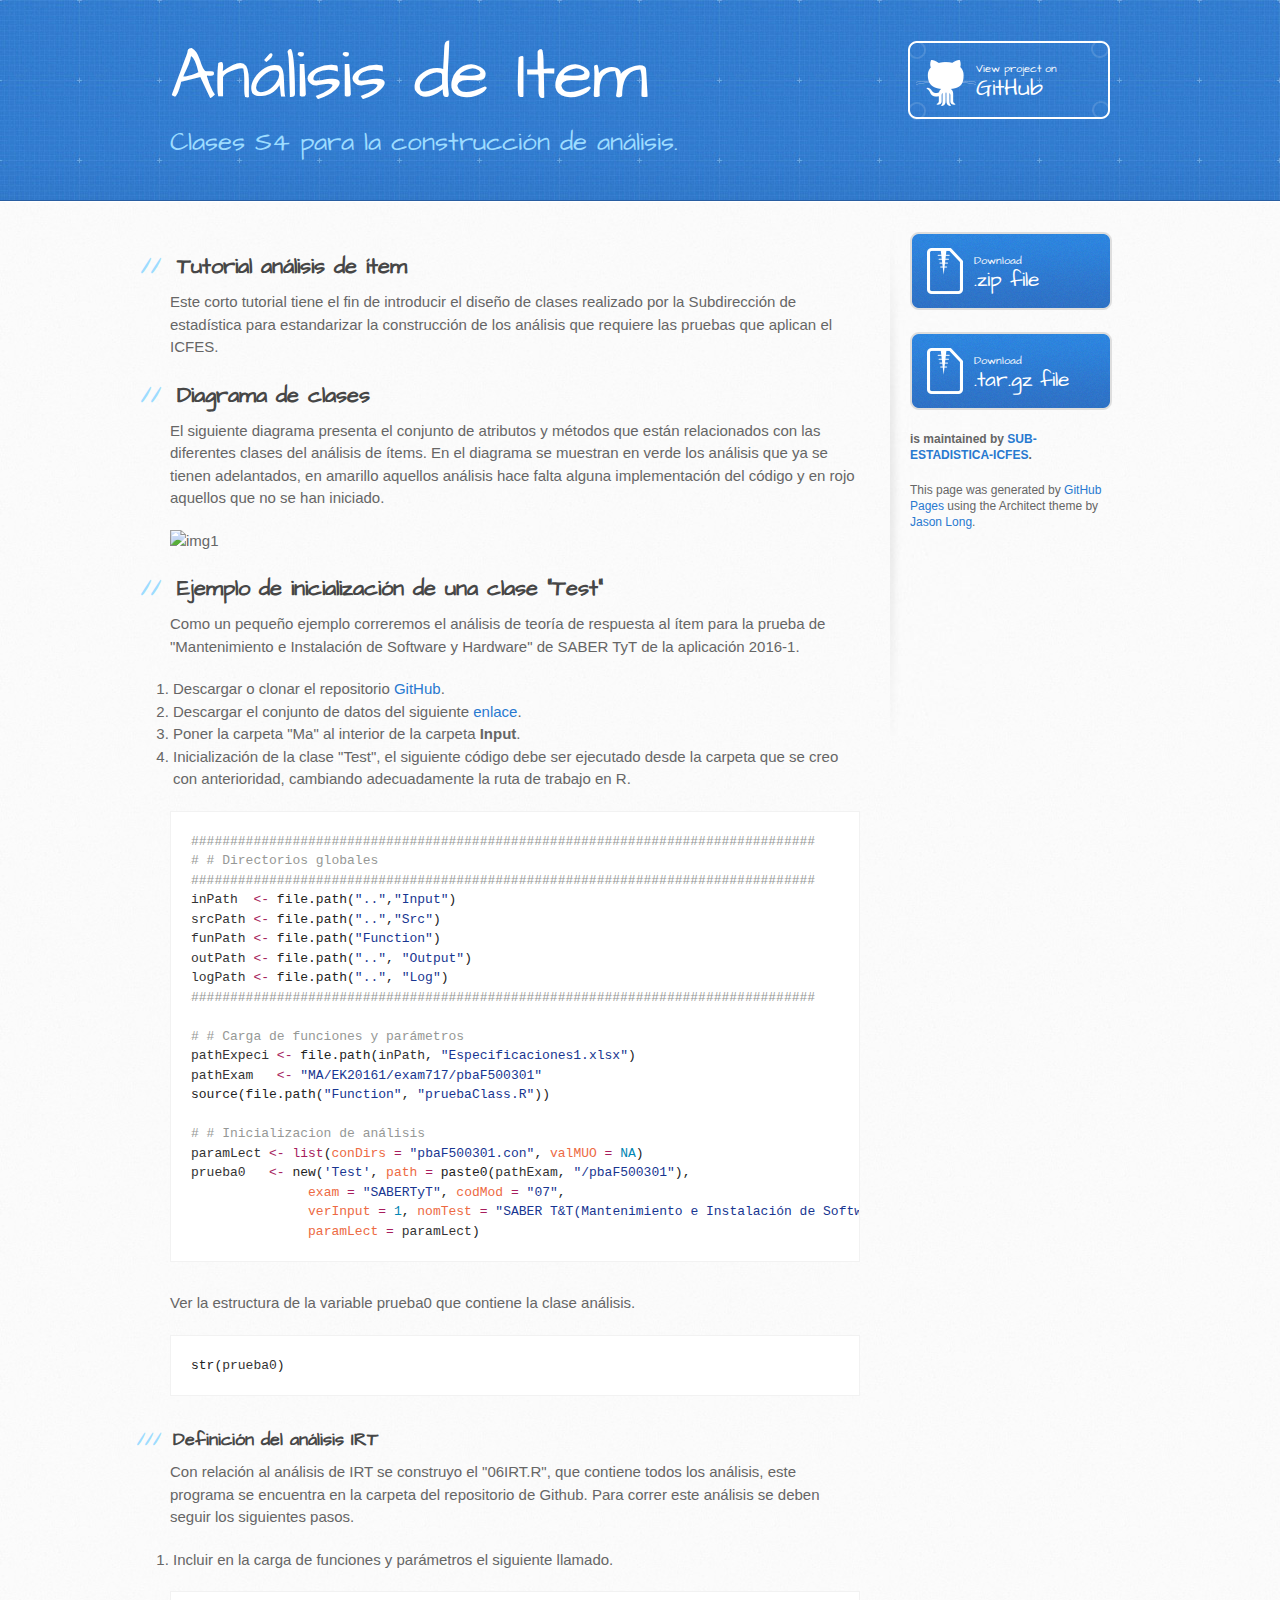
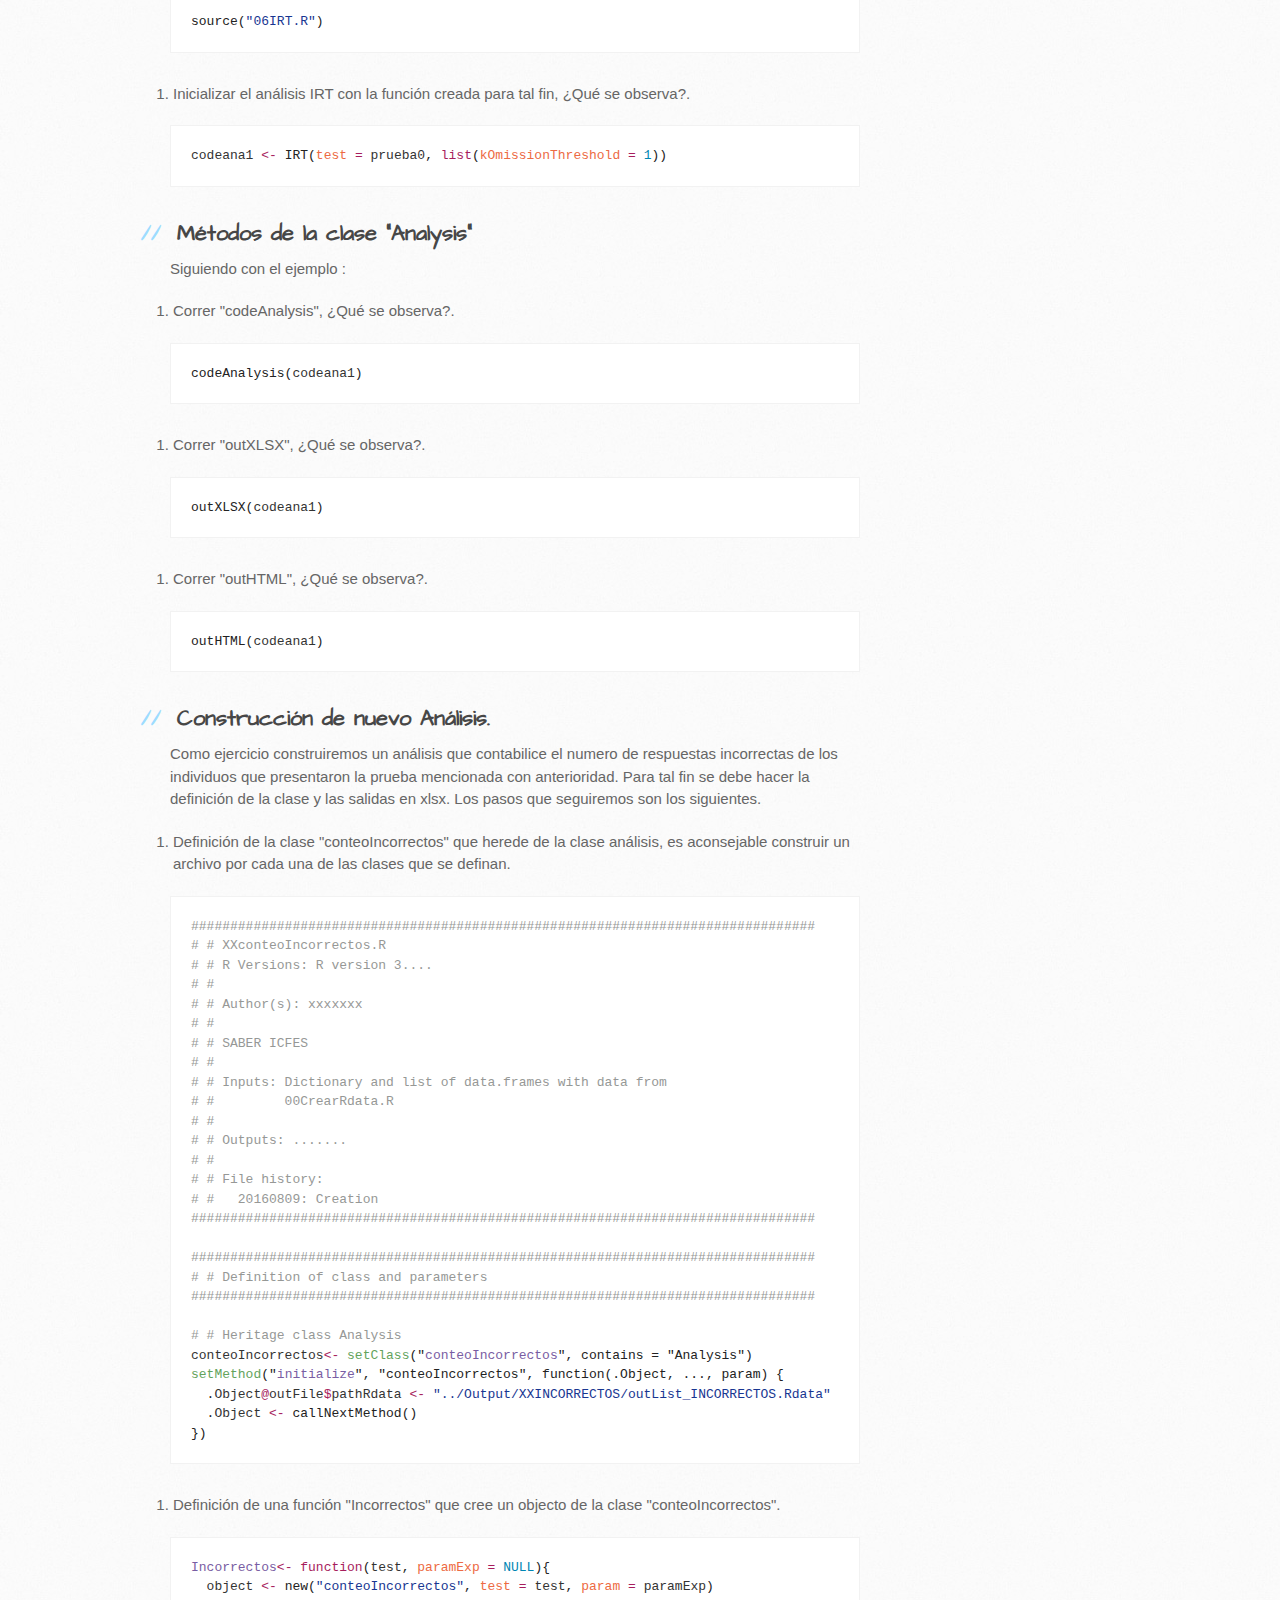
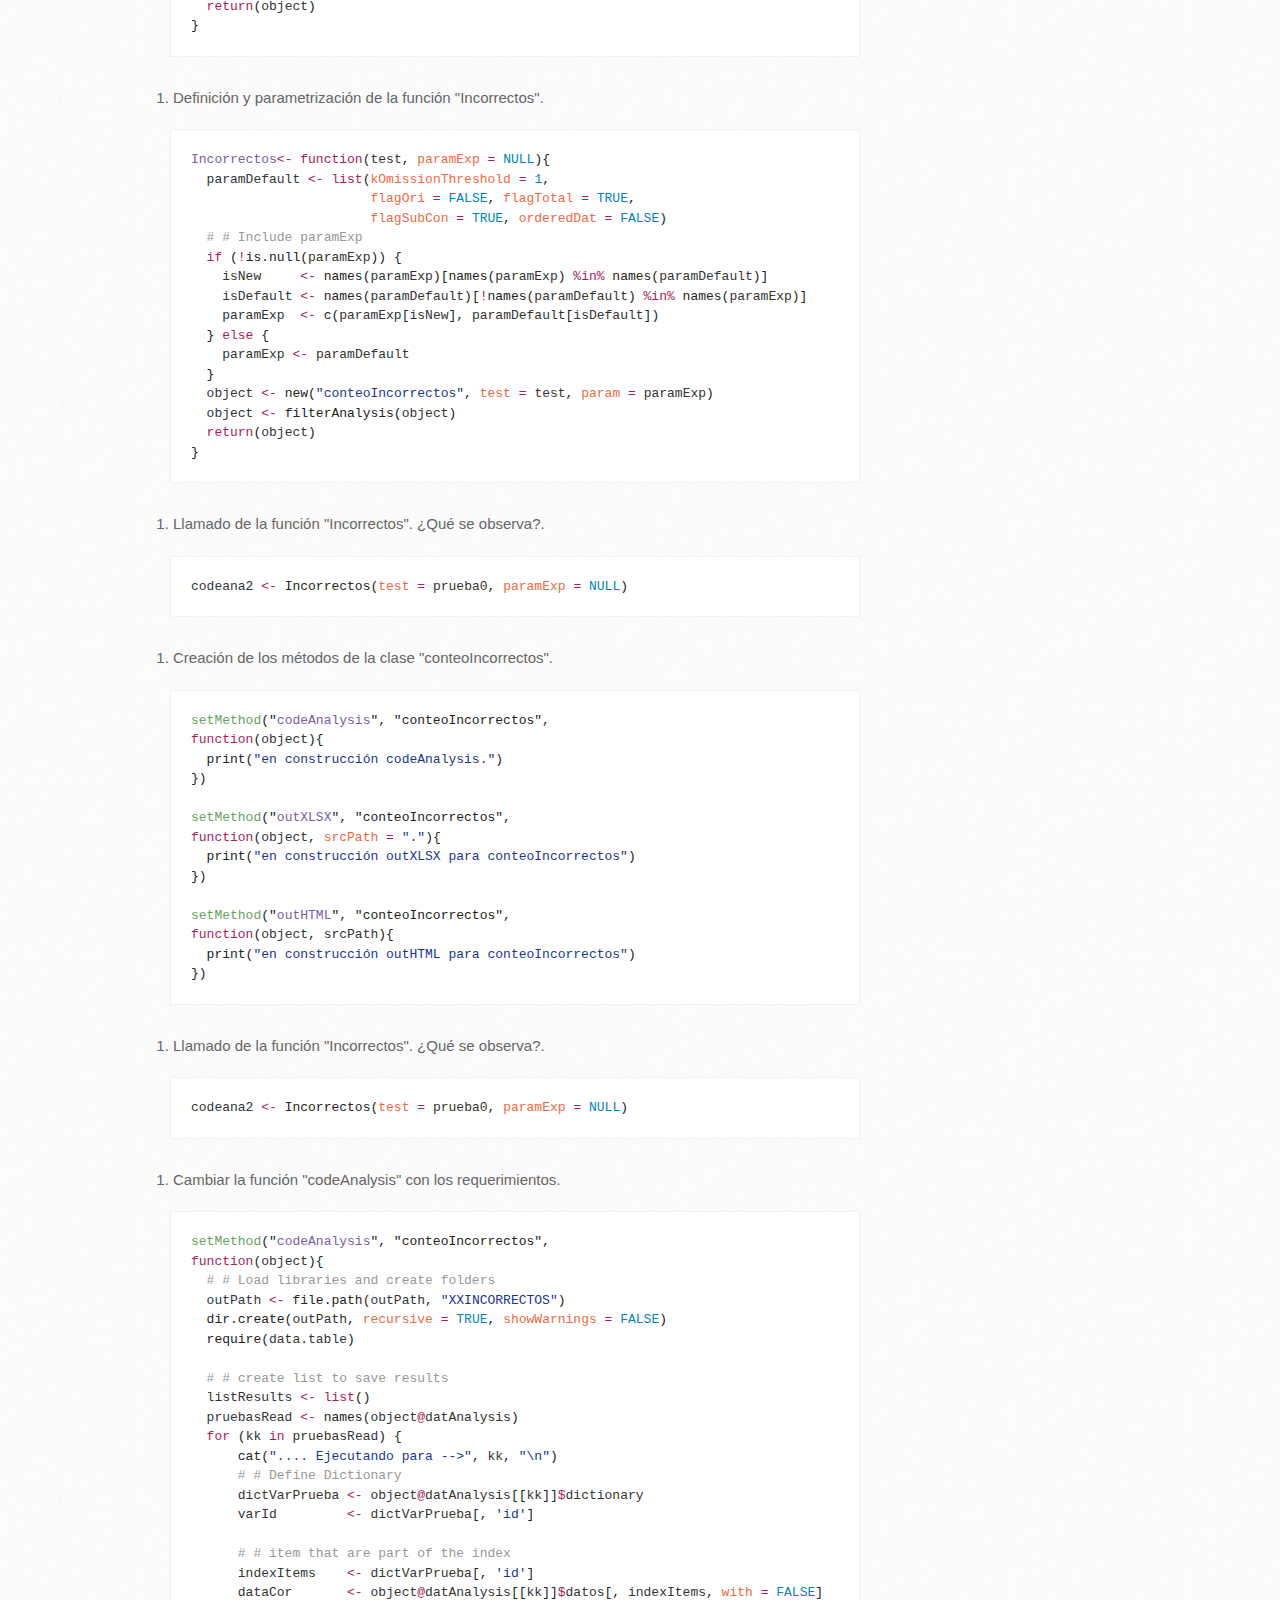
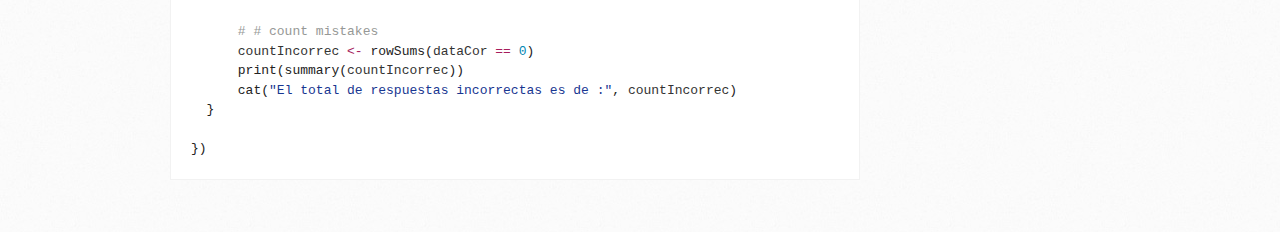
==== commit abff8202: "Create gh-pages branch via GitHub" ====
--- a/index.html
+++ b/index.html
@@ -93,7 +93,7 @@
 <li>Inicializar el análisis IRT con la función creada para tal fin, ¿Qué se observa?.</li>
 </ol>
 
-<div class="highlight highlight-source-r"><pre><span class="pl-smi">codeana1</span> <span class="pl-k">&lt;-</span> IRT(<span class="pl-v">test</span> <span class="pl-k">=</span> <span class="pl-smi">prueba0</span>)</pre></div>
+<div class="highlight highlight-source-r"><pre><span class="pl-smi">codeana1</span> <span class="pl-k">&lt;-</span> IRT(<span class="pl-v">test</span> <span class="pl-k">=</span> <span class="pl-smi">prueba0</span>, <span class="pl-k">list</span>(<span class="pl-v">kOmissionThreshold</span> <span class="pl-k">=</span> <span class="pl-c1">1</span>))</pre></div>
 
 <h2>
 <a id="métodos-de-la-clase-analysis" class="anchor" href="#m%C3%A9todos-de-la-clase-analysis" aria-hidden="true"><span aria-hidden="true" class="octicon octicon-link"></span></a>Métodos de la clase "Analysis"</h2>
@@ -169,7 +169,7 @@
 </ol>
 
 <div class="highlight highlight-source-r"><pre><span class="pl-en">Incorrectos</span><span class="pl-k">&lt;-</span> <span class="pl-k">function</span>(<span class="pl-smi">test</span>, <span class="pl-v">paramExp</span> <span class="pl-k">=</span> <span class="pl-c1">NULL</span>){
-  <span class="pl-smi">paramDefault</span> <span class="pl-k">&lt;-</span> <span class="pl-k">list</span>(<span class="pl-v">kOmissionThreshold</span> <span class="pl-k">=</span> <span class="pl-c1">0.5</span>,
+  <span class="pl-smi">paramDefault</span> <span class="pl-k">&lt;-</span> <span class="pl-k">list</span>(<span class="pl-v">kOmissionThreshold</span> <span class="pl-k">=</span> <span class="pl-c1">1</span>,
                        <span class="pl-v">flagOri</span> <span class="pl-k">=</span> <span class="pl-c1">FALSE</span>, <span class="pl-v">flagTotal</span> <span class="pl-k">=</span> <span class="pl-c1">TRUE</span>,
                        <span class="pl-v">flagSubCon</span> <span class="pl-k">=</span> <span class="pl-c1">TRUE</span>, <span class="pl-v">orderedDat</span> <span class="pl-k">=</span> <span class="pl-c1">FALSE</span>)
   <span class="pl-c"># # Include paramExp</span>
@@ -222,10 +222,29 @@
 
 <div class="highlight highlight-source-r"><pre><span class="pl-ent">setMethod</span>("<span class="pl-en">codeAnalysis</span>", "conteoIncorrectos", 
 <span class="pl-k">function</span>(<span class="pl-smi">object</span>){
+  <span class="pl-c"># # Load libraries and create folders</span>
   <span class="pl-smi">outPath</span> <span class="pl-k">&lt;-</span> file.path(<span class="pl-smi">outPath</span>, <span class="pl-s"><span class="pl-pds">"</span>XXINCORRECTOS<span class="pl-pds">"</span></span>)
   dir.create(<span class="pl-smi">outPath</span>, <span class="pl-v">recursive</span> <span class="pl-k">=</span> <span class="pl-c1">TRUE</span>, <span class="pl-v">showWarnings</span> <span class="pl-k">=</span> <span class="pl-c1">FALSE</span>)    
-  <span class="pl-c"># # Load libraries</span>
   require(<span class="pl-smi">data.table</span>)
+
+  <span class="pl-c"># # create list to save results</span>
+  <span class="pl-smi">listResults</span> <span class="pl-k">&lt;-</span> <span class="pl-k">list</span>()
+  <span class="pl-smi">pruebasRead</span> <span class="pl-k">&lt;-</span> names(<span class="pl-smi">object</span><span class="pl-k">@</span><span class="pl-smi">datAnalysis</span>)
+  <span class="pl-k">for</span> (<span class="pl-smi">kk</span> <span class="pl-k">in</span> <span class="pl-smi">pruebasRead</span>) { 
+      cat(<span class="pl-s"><span class="pl-pds">"</span>.... Ejecutando para --&gt;<span class="pl-pds">"</span></span>, <span class="pl-smi">kk</span>, <span class="pl-s"><span class="pl-pds">"</span><span class="pl-cce">\n</span><span class="pl-pds">"</span></span>)
+      <span class="pl-c"># # Define Dictionary</span>
+      <span class="pl-smi">dictVarPrueba</span> <span class="pl-k">&lt;-</span> <span class="pl-smi">object</span><span class="pl-k">@</span><span class="pl-smi">datAnalysis</span>[[<span class="pl-smi">kk</span>]]<span class="pl-k">$</span><span class="pl-smi">dictionary</span>
+      <span class="pl-smi">varId</span>         <span class="pl-k">&lt;-</span> <span class="pl-smi">dictVarPrueba</span>[, <span class="pl-s"><span class="pl-pds">'</span>id<span class="pl-pds">'</span></span>]
+
+      <span class="pl-c"># # item that are part of the index</span>
+      <span class="pl-smi">indexItems</span>    <span class="pl-k">&lt;-</span> <span class="pl-smi">dictVarPrueba</span>[, <span class="pl-s"><span class="pl-pds">'</span>id<span class="pl-pds">'</span></span>]
+      <span class="pl-smi">dataCor</span>       <span class="pl-k">&lt;-</span> <span class="pl-smi">object</span><span class="pl-k">@</span><span class="pl-smi">datAnalysis</span>[[<span class="pl-smi">kk</span>]]<span class="pl-k">$</span><span class="pl-smi">datos</span>[, <span class="pl-smi">indexItems</span>, <span class="pl-v">with</span> <span class="pl-k">=</span> <span class="pl-c1">FALSE</span>]
+
+      <span class="pl-c"># # count mistakes</span>
+      <span class="pl-smi">countIncorrec</span> <span class="pl-k">&lt;-</span> rowSums(<span class="pl-smi">dataCor</span> <span class="pl-k">==</span> <span class="pl-c1">0</span>)
+      print(summary(<span class="pl-smi">countIncorrec</span>))
+      cat(<span class="pl-s"><span class="pl-pds">"</span>El total de respuestas incorrectas es de :<span class="pl-pds">"</span></span>, <span class="pl-smi">countIncorrec</span>)
+  }
 
 })</pre></div>
         </section>
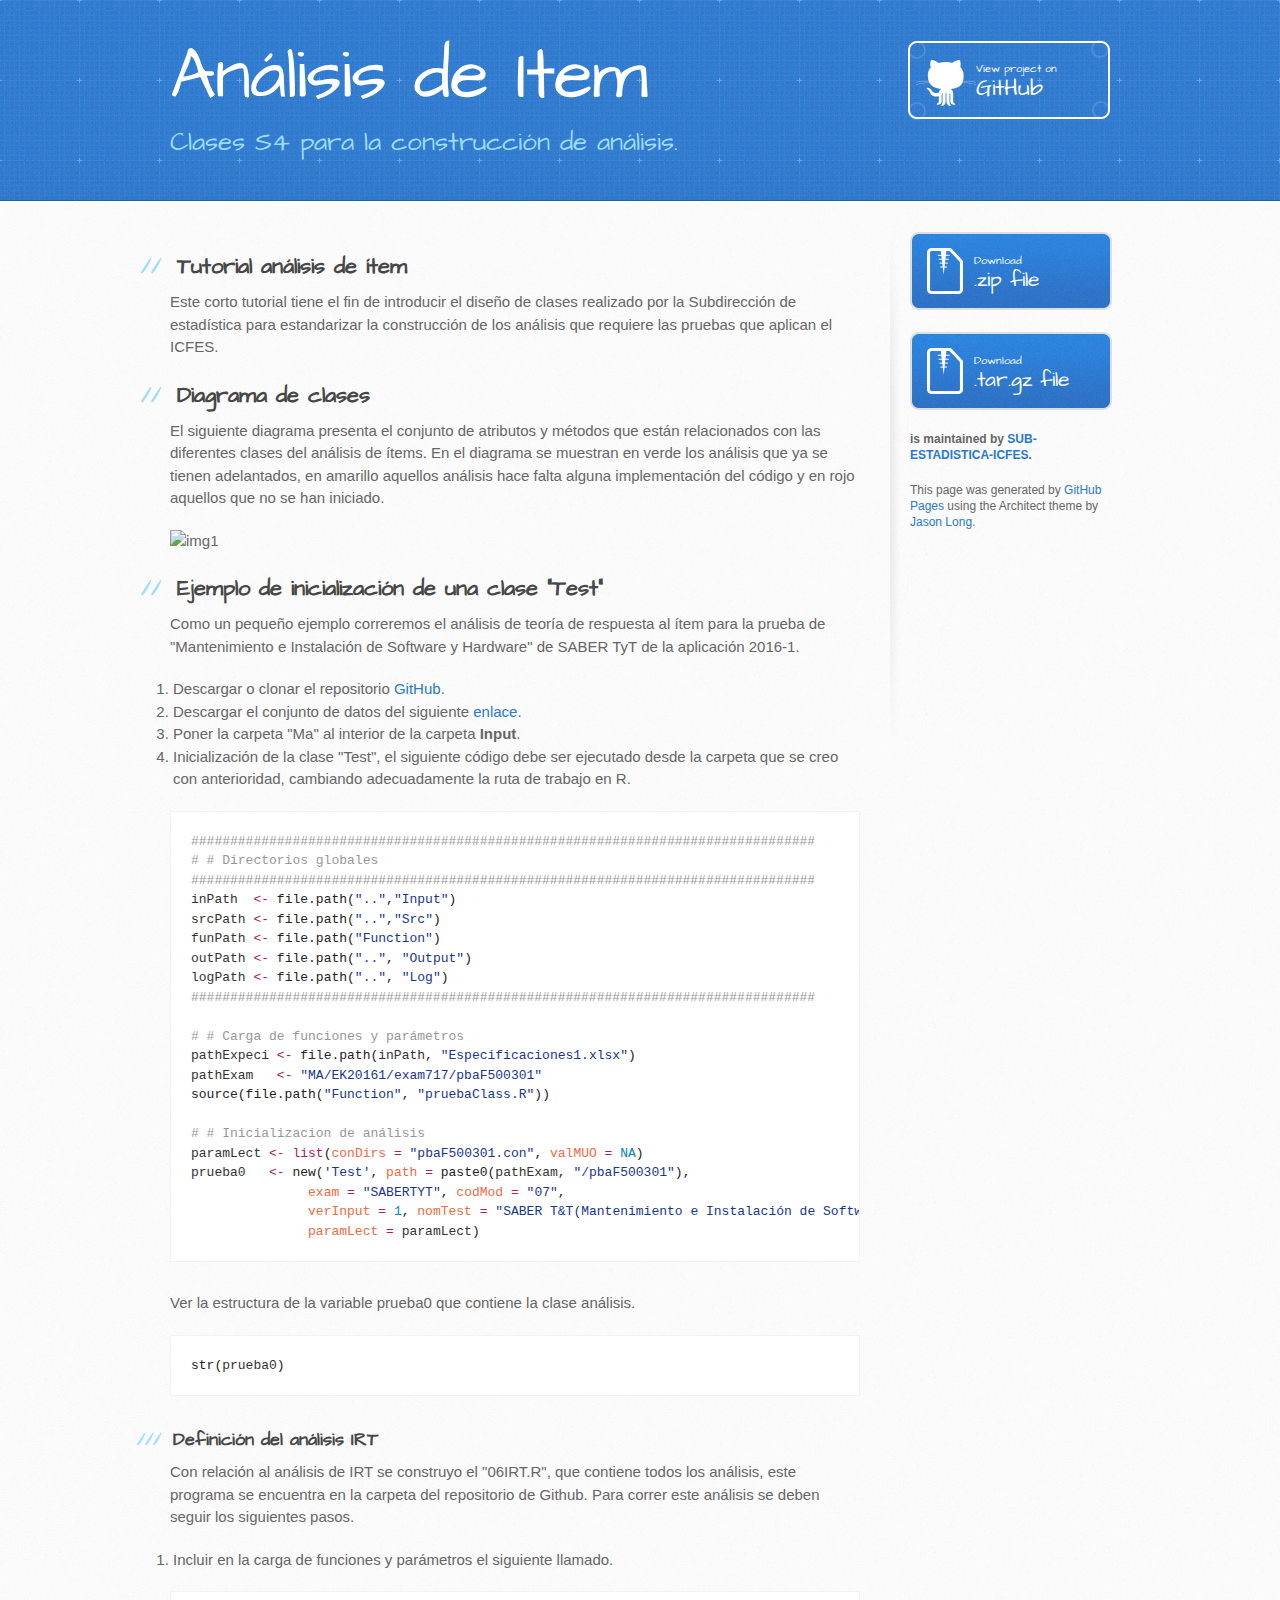
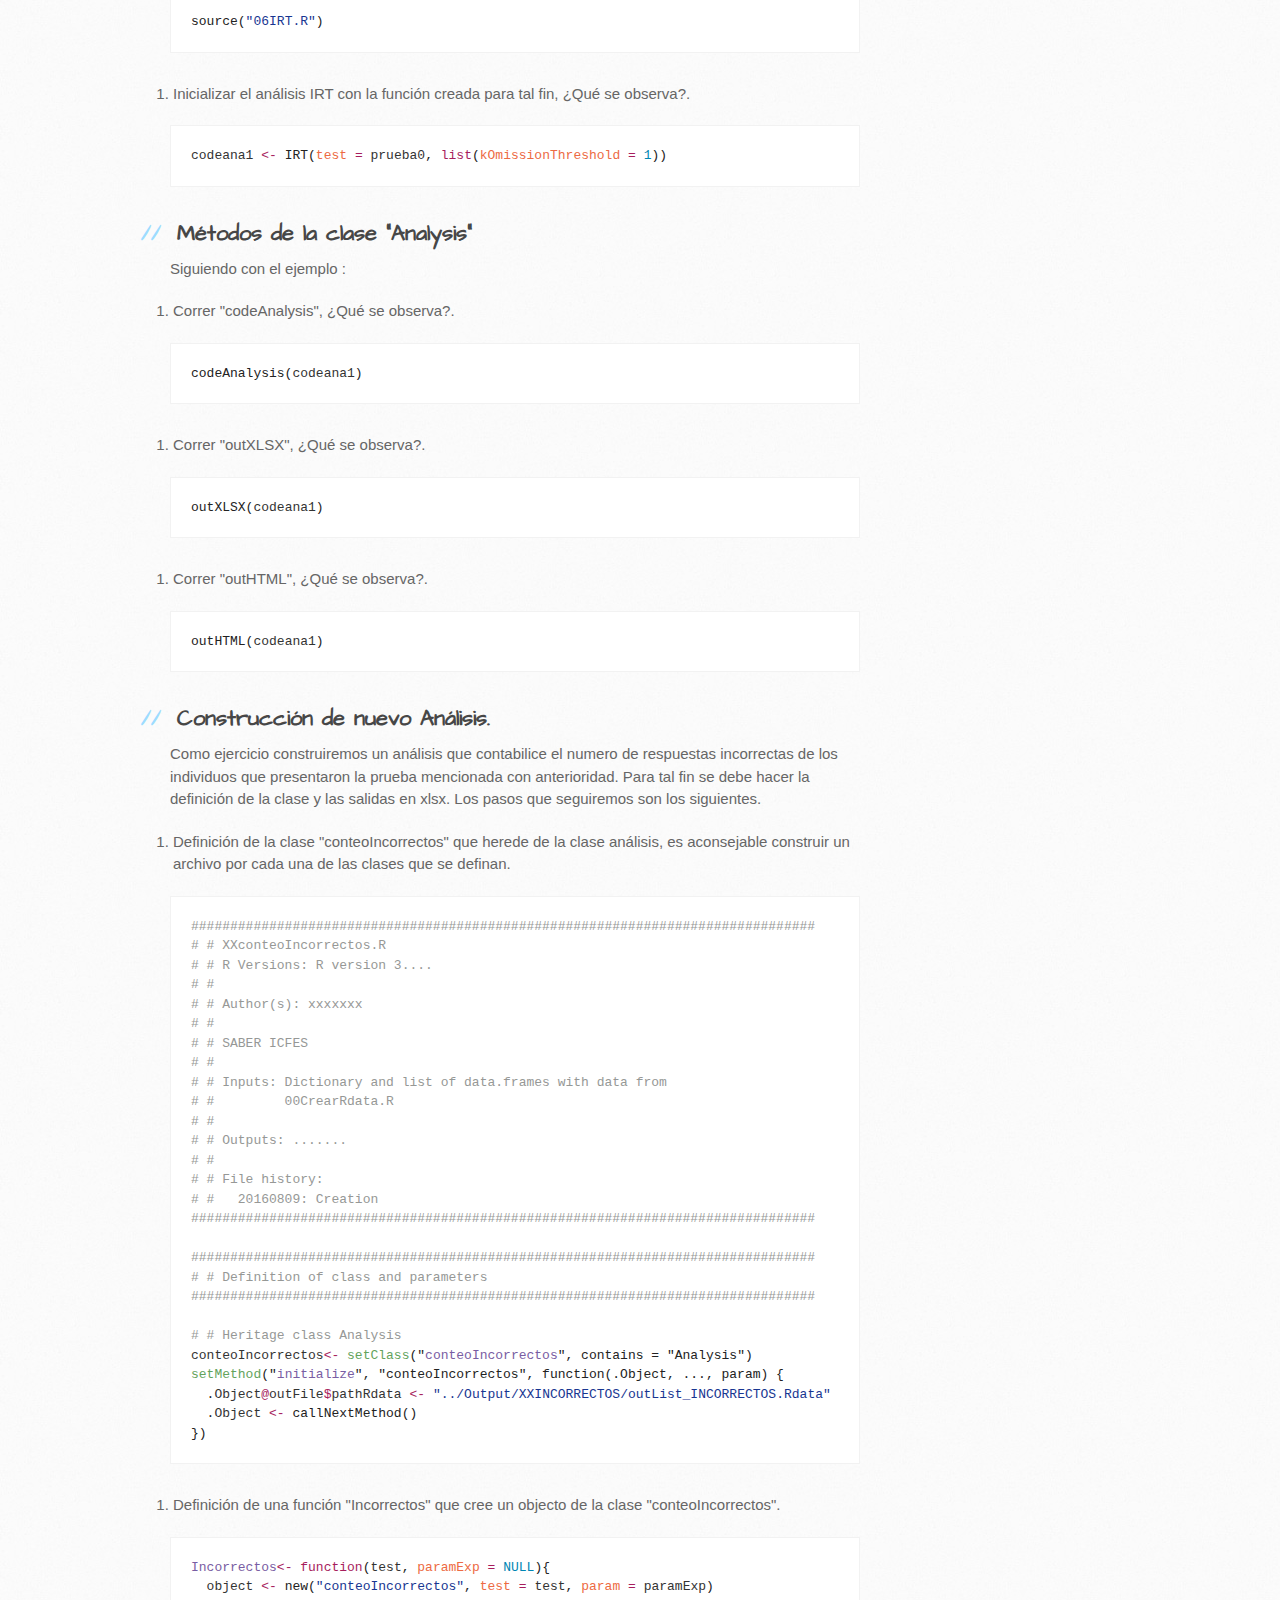
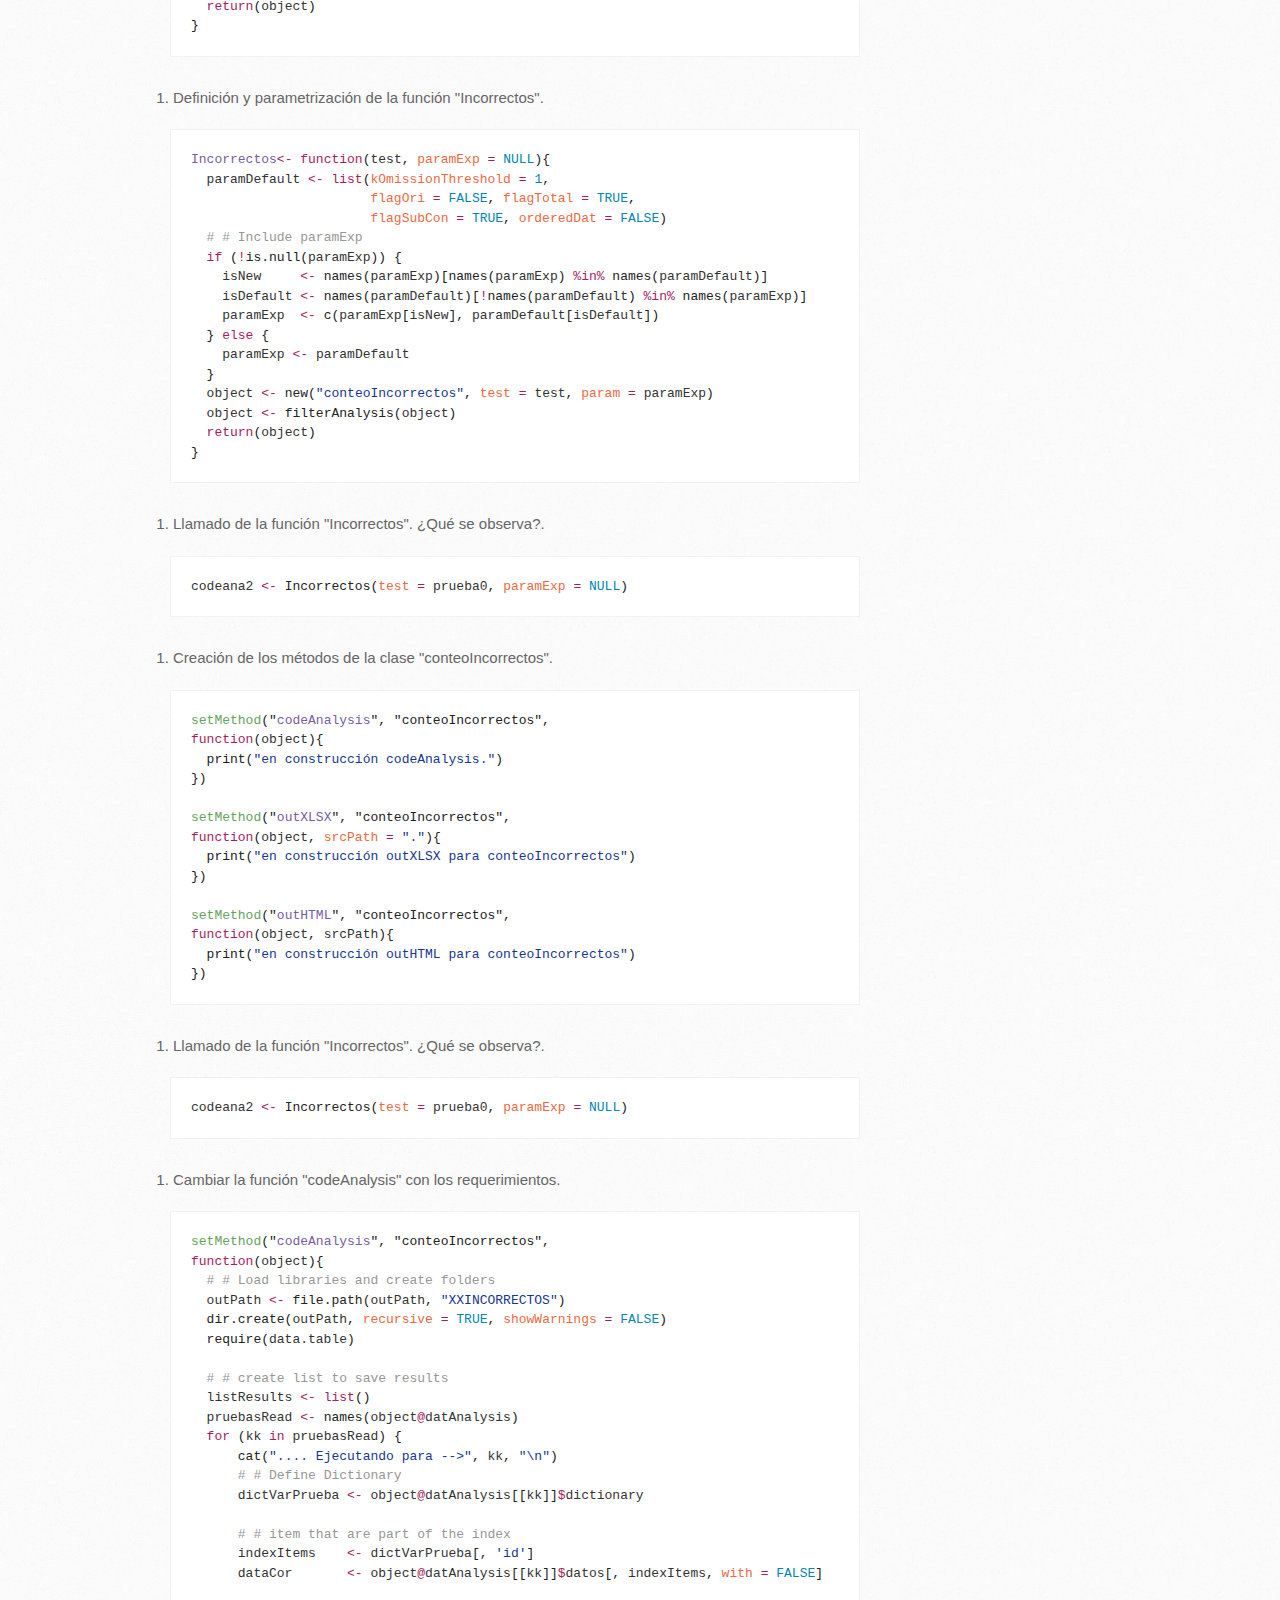
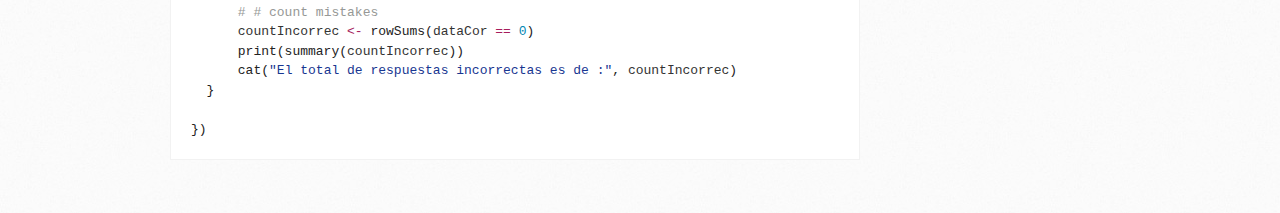
==== commit 8eeede9f: "Merge branch 'Actualización_SABER_TyT'" ====
--- a/index.html
+++ b/index.html
@@ -70,7 +70,7 @@
 <span class="pl-c"># # Inicializacion de análisis</span>
 <span class="pl-smi">paramLect</span> <span class="pl-k">&lt;-</span> <span class="pl-k">list</span>(<span class="pl-v">conDirs</span> <span class="pl-k">=</span> <span class="pl-s"><span class="pl-pds">"</span>pbaF500301.con<span class="pl-pds">"</span></span>, <span class="pl-v">valMUO</span> <span class="pl-k">=</span> <span class="pl-c1">NA</span>)
 <span class="pl-smi">prueba0</span>   <span class="pl-k">&lt;-</span> new(<span class="pl-s"><span class="pl-pds">'</span>Test<span class="pl-pds">'</span></span>, <span class="pl-v">path</span> <span class="pl-k">=</span> paste0(<span class="pl-smi">pathExam</span>, <span class="pl-s"><span class="pl-pds">"</span>/pbaF500301<span class="pl-pds">"</span></span>), 
-               <span class="pl-v">exam</span> <span class="pl-k">=</span> <span class="pl-s"><span class="pl-pds">"</span>SABERTyT<span class="pl-pds">"</span></span>, <span class="pl-v">codMod</span> <span class="pl-k">=</span> <span class="pl-s"><span class="pl-pds">"</span>07<span class="pl-pds">"</span></span>,
+               <span class="pl-v">exam</span> <span class="pl-k">=</span> <span class="pl-s"><span class="pl-pds">"</span>SABERTYT<span class="pl-pds">"</span></span>, <span class="pl-v">codMod</span> <span class="pl-k">=</span> <span class="pl-s"><span class="pl-pds">"</span>07<span class="pl-pds">"</span></span>,
                <span class="pl-v">verInput</span> <span class="pl-k">=</span> <span class="pl-c1">1</span>, <span class="pl-v">nomTest</span> <span class="pl-k">=</span> <span class="pl-s"><span class="pl-pds">"</span>SABER T&amp;T(Mantenimiento e Instalación de Software y Hardware F1)<span class="pl-pds">"</span></span>, 
                <span class="pl-v">paramLect</span> <span class="pl-k">=</span> <span class="pl-smi">paramLect</span>) </pre></div>
 
@@ -234,7 +234,6 @@
       cat(<span class="pl-s"><span class="pl-pds">"</span>.... Ejecutando para --&gt;<span class="pl-pds">"</span></span>, <span class="pl-smi">kk</span>, <span class="pl-s"><span class="pl-pds">"</span><span class="pl-cce">\n</span><span class="pl-pds">"</span></span>)
       <span class="pl-c"># # Define Dictionary</span>
       <span class="pl-smi">dictVarPrueba</span> <span class="pl-k">&lt;-</span> <span class="pl-smi">object</span><span class="pl-k">@</span><span class="pl-smi">datAnalysis</span>[[<span class="pl-smi">kk</span>]]<span class="pl-k">$</span><span class="pl-smi">dictionary</span>
-      <span class="pl-smi">varId</span>         <span class="pl-k">&lt;-</span> <span class="pl-smi">dictVarPrueba</span>[, <span class="pl-s"><span class="pl-pds">'</span>id<span class="pl-pds">'</span></span>]
 
       <span class="pl-c"># # item that are part of the index</span>
       <span class="pl-smi">indexItems</span>    <span class="pl-k">&lt;-</span> <span class="pl-smi">dictVarPrueba</span>[, <span class="pl-s"><span class="pl-pds">'</span>id<span class="pl-pds">'</span></span>]
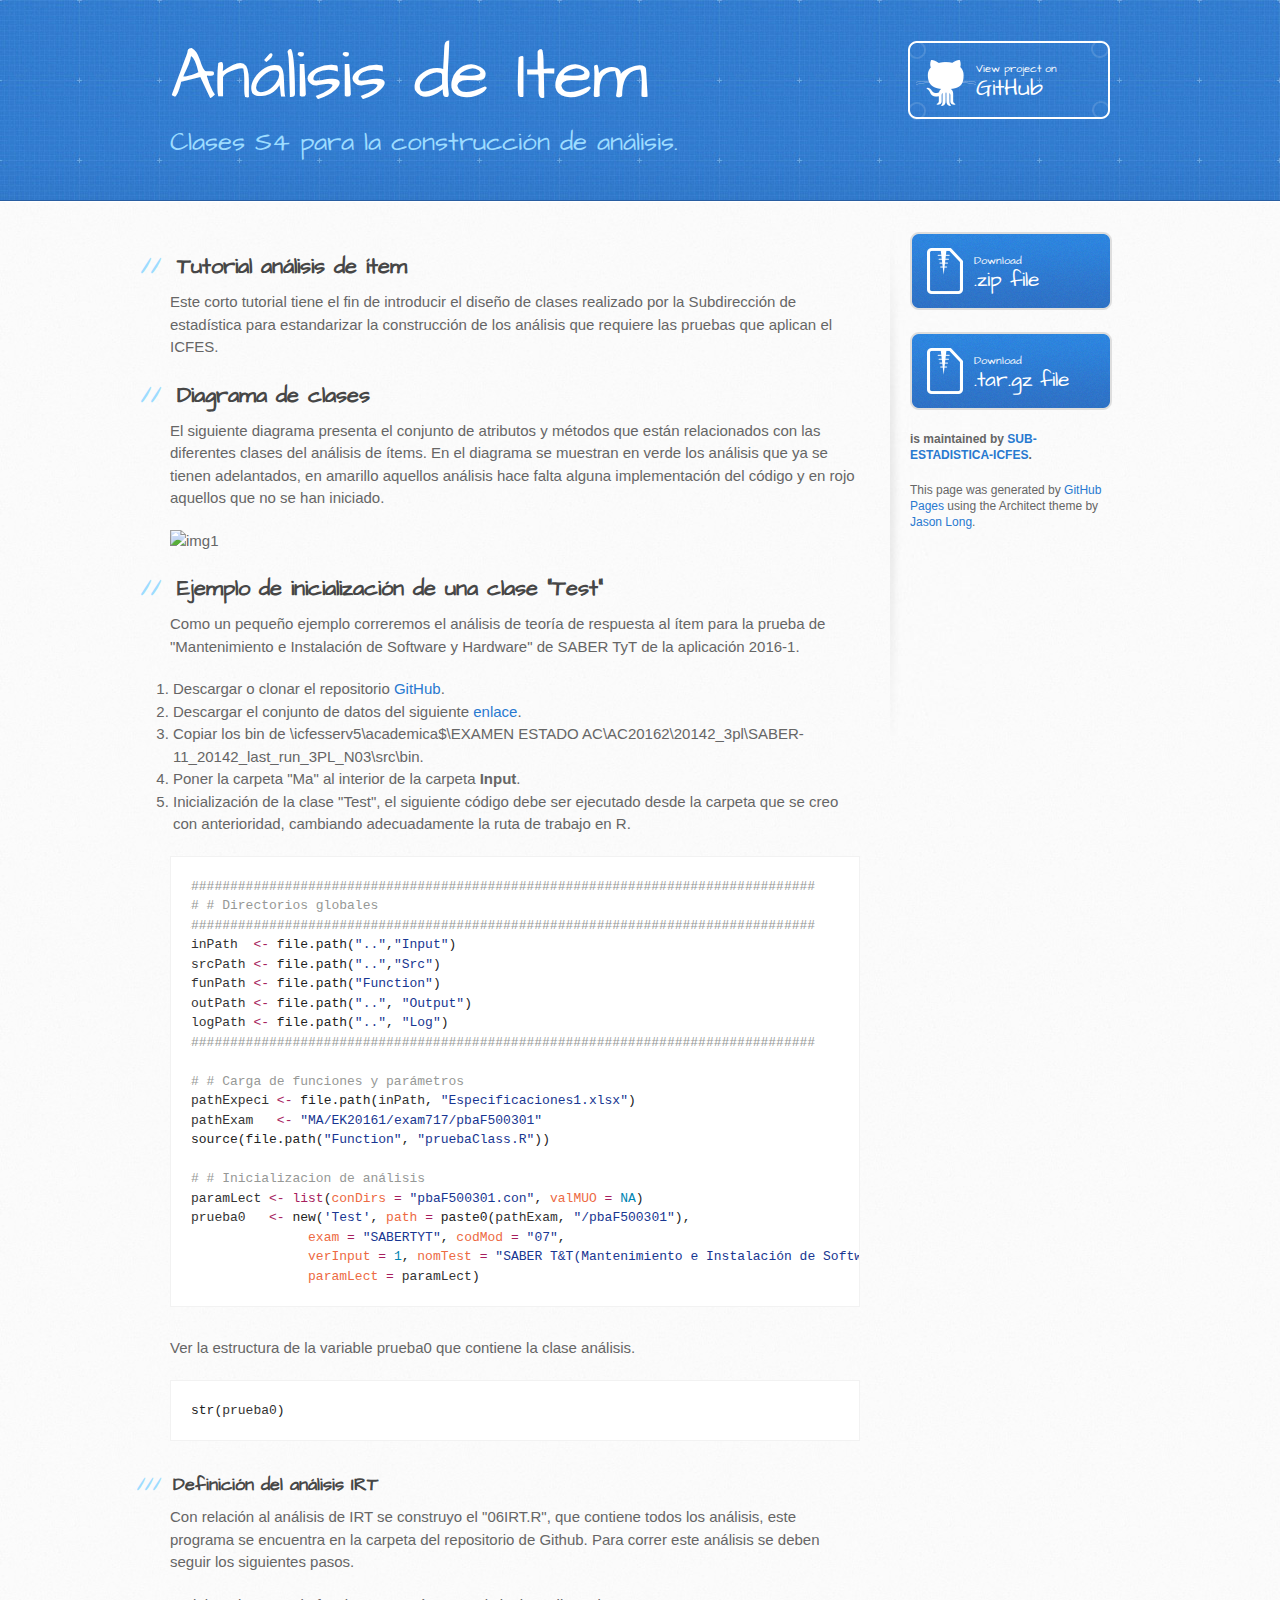
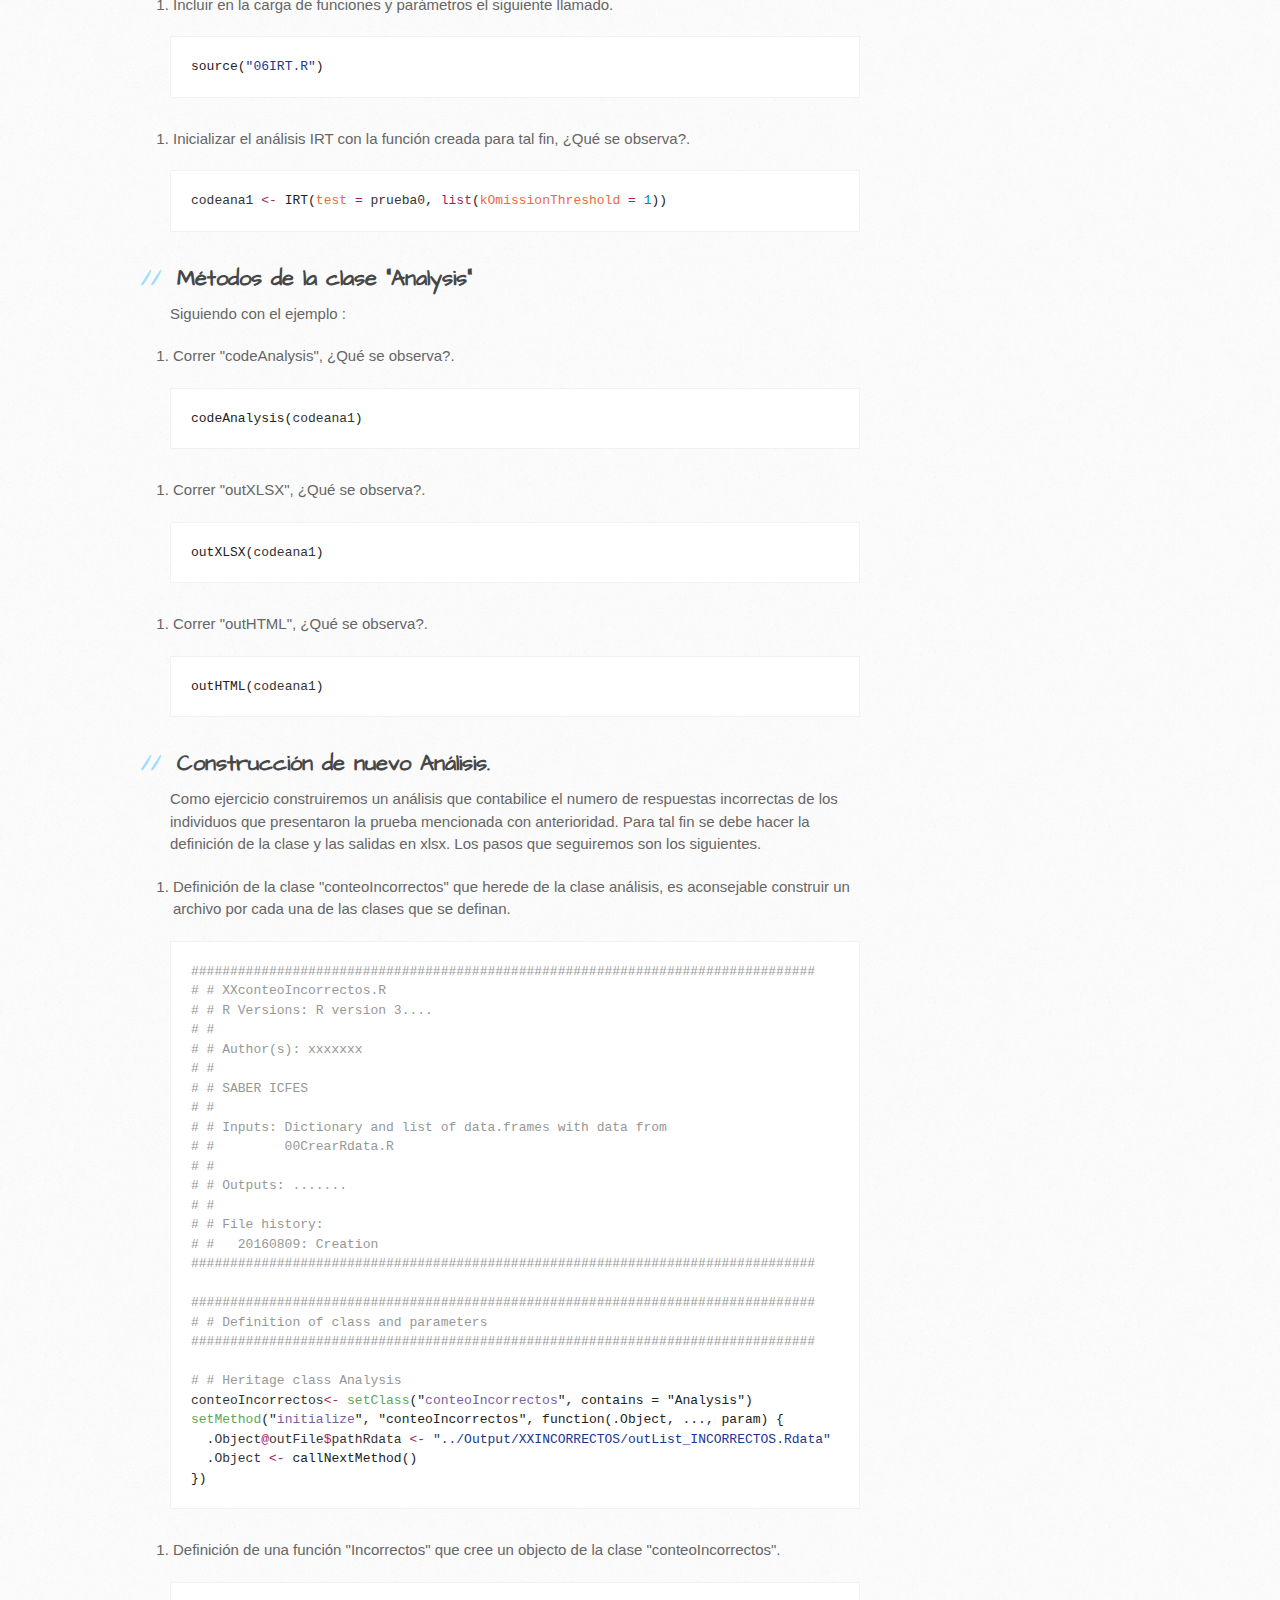
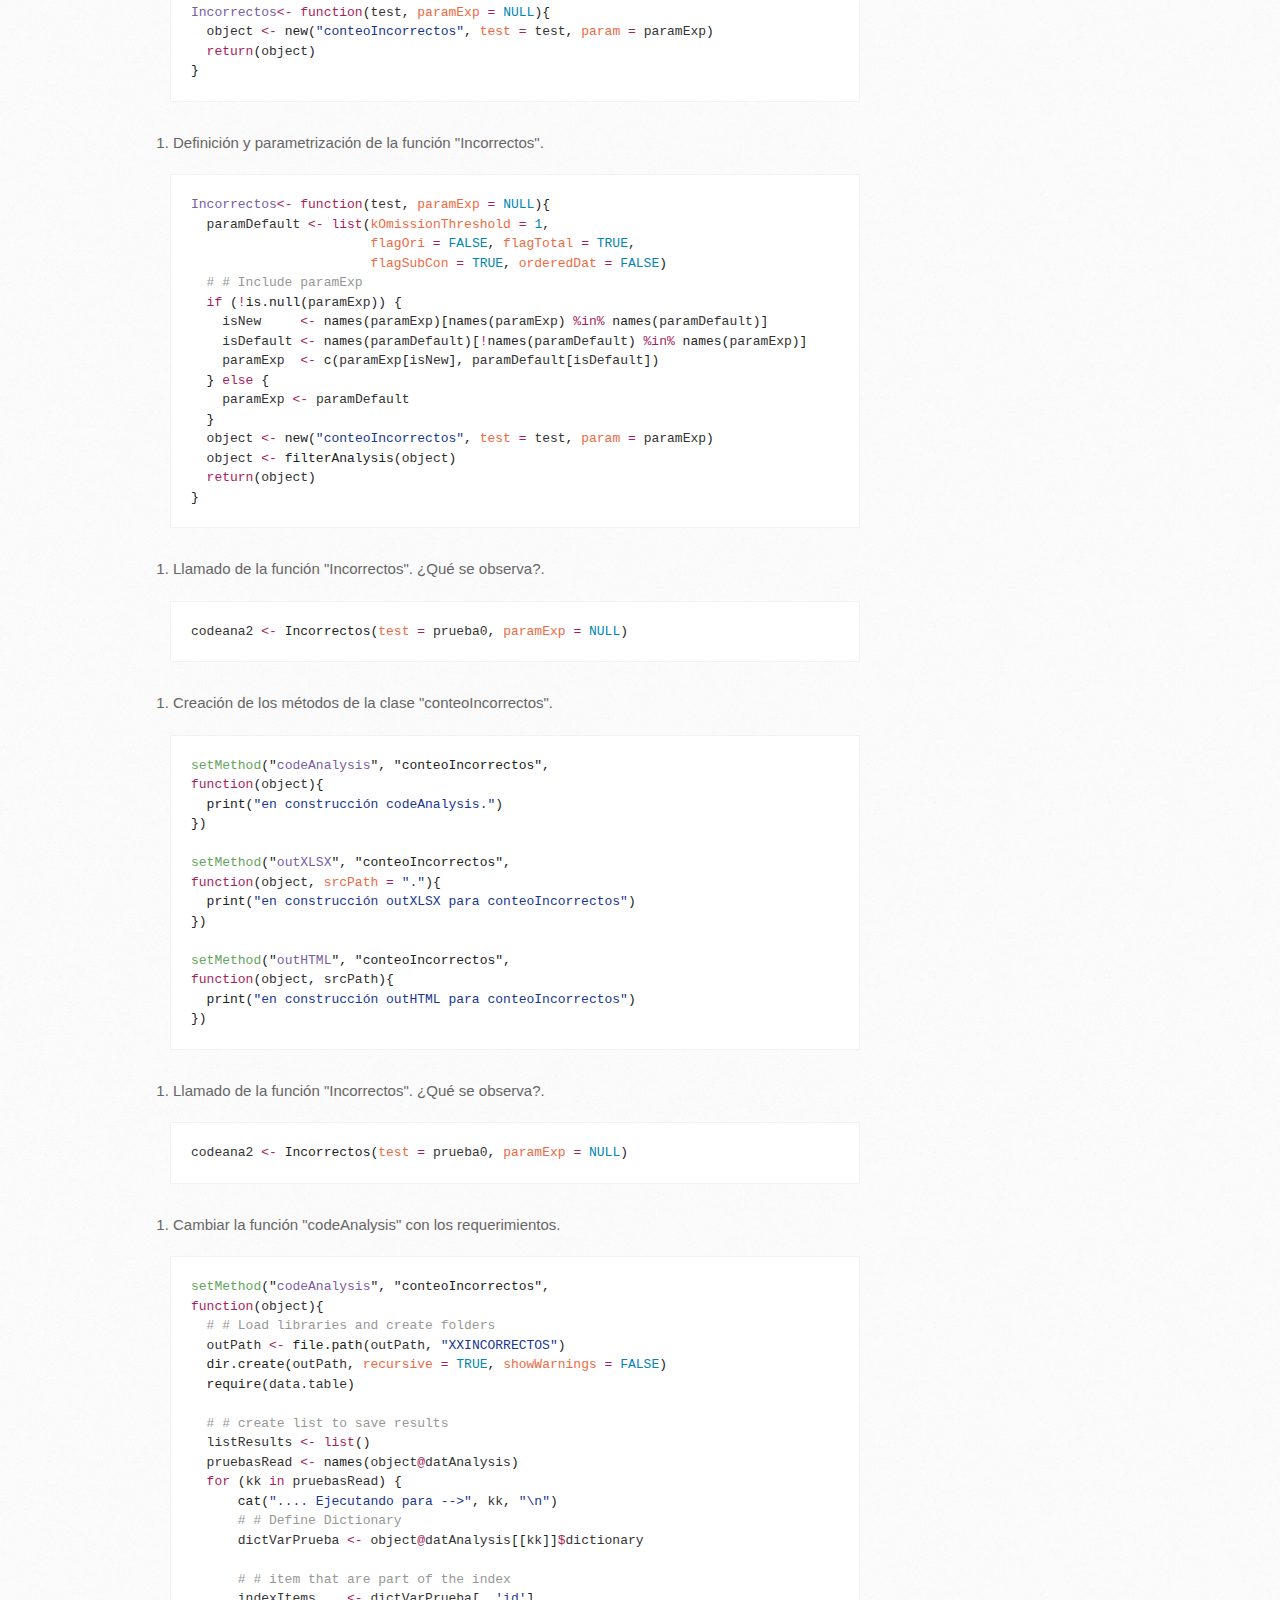
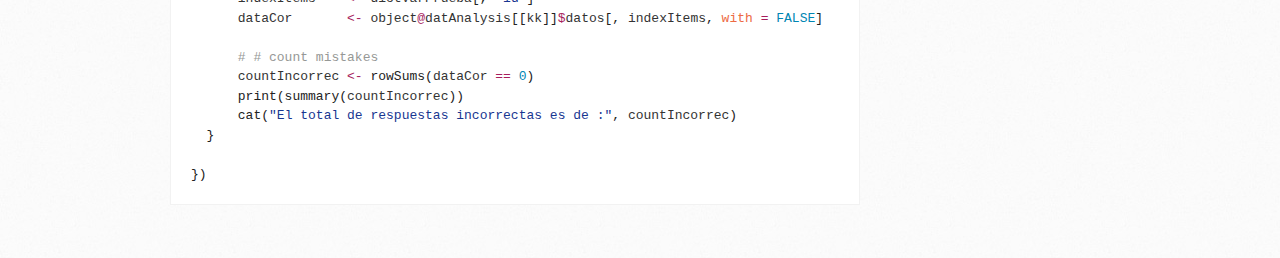
==== commit dfc1c734: "Create gh-pages branch via GitHub" ====
--- a/index.html
+++ b/index.html
@@ -46,8 +46,9 @@
 <p>Como un pequeño ejemplo correremos el análisis de teoría de respuesta al ítem para la prueba de "Mantenimiento e Instalación de Software y Hardware" de SABER TyT de la aplicación 2016-1.</p>
 
 <ol>
-<li>Descargar o clonar el repositorio <a href="https://github.com/SUB-ESTADISTICA-ICFES/ACC/tree/new_Prueba_Class">GitHub</a>.</li>
+<li>Descargar o clonar el repositorio <a href="https://github.com/SUB-ESTADISTICA-ICFES/ACC">GitHub</a>.</li>
 <li>Descargar el conjunto de datos del siguiente <a href="https://drive.google.com/open?id=0B9JWP21TLaLQbTFoTW9BZ3ZpRm8">enlace</a>.</li>
+<li>Copiar los bin de \icfesserv5\academica$\EXAMEN ESTADO AC\AC20162\20142_3pl\SABER-11_20142_last_run_3PL_N03\src\bin.</li>
 <li>Poner la carpeta "Ma" al interior de la carpeta <strong>Input</strong>.</li>
 <li>Inicialización de la clase "Test", el siguiente código debe ser ejecutado desde la carpeta que se creo con anterioridad, cambiando adecuadamente la ruta de trabajo en R. </li>
 </ol>
